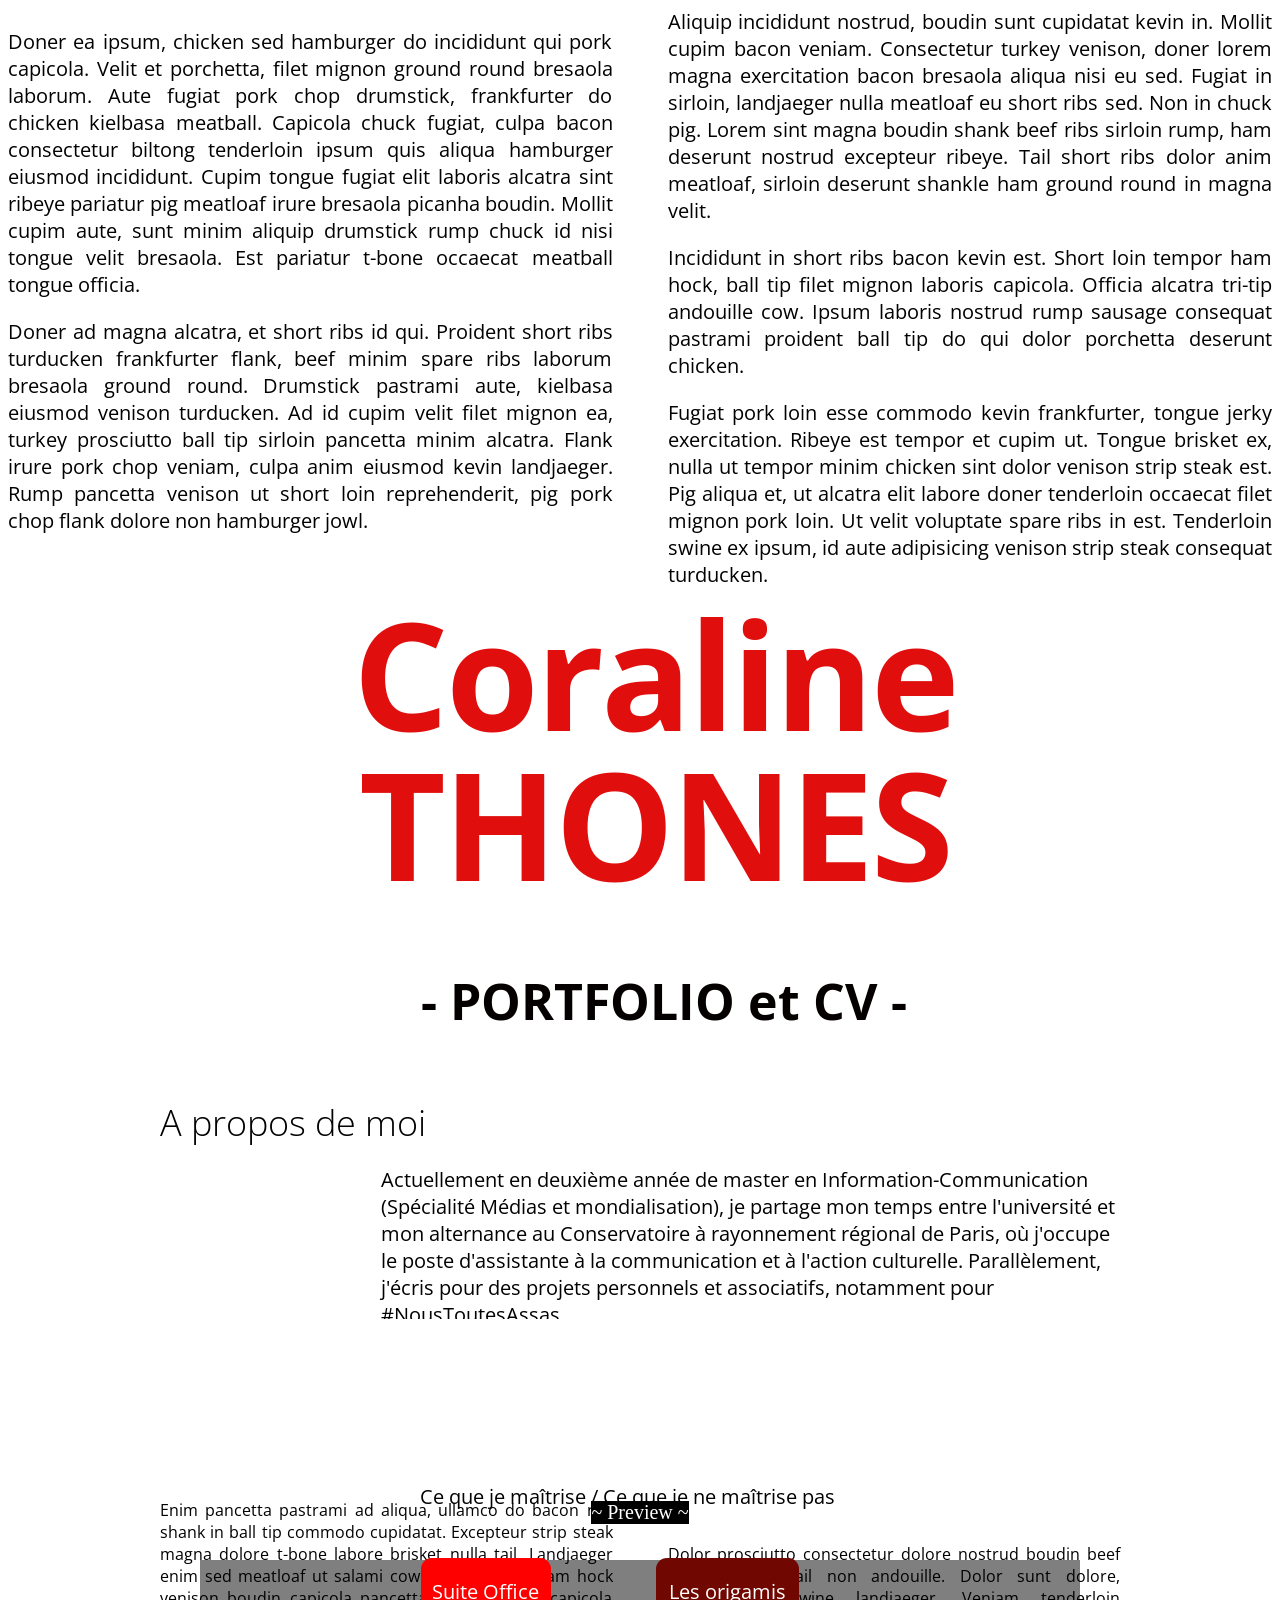
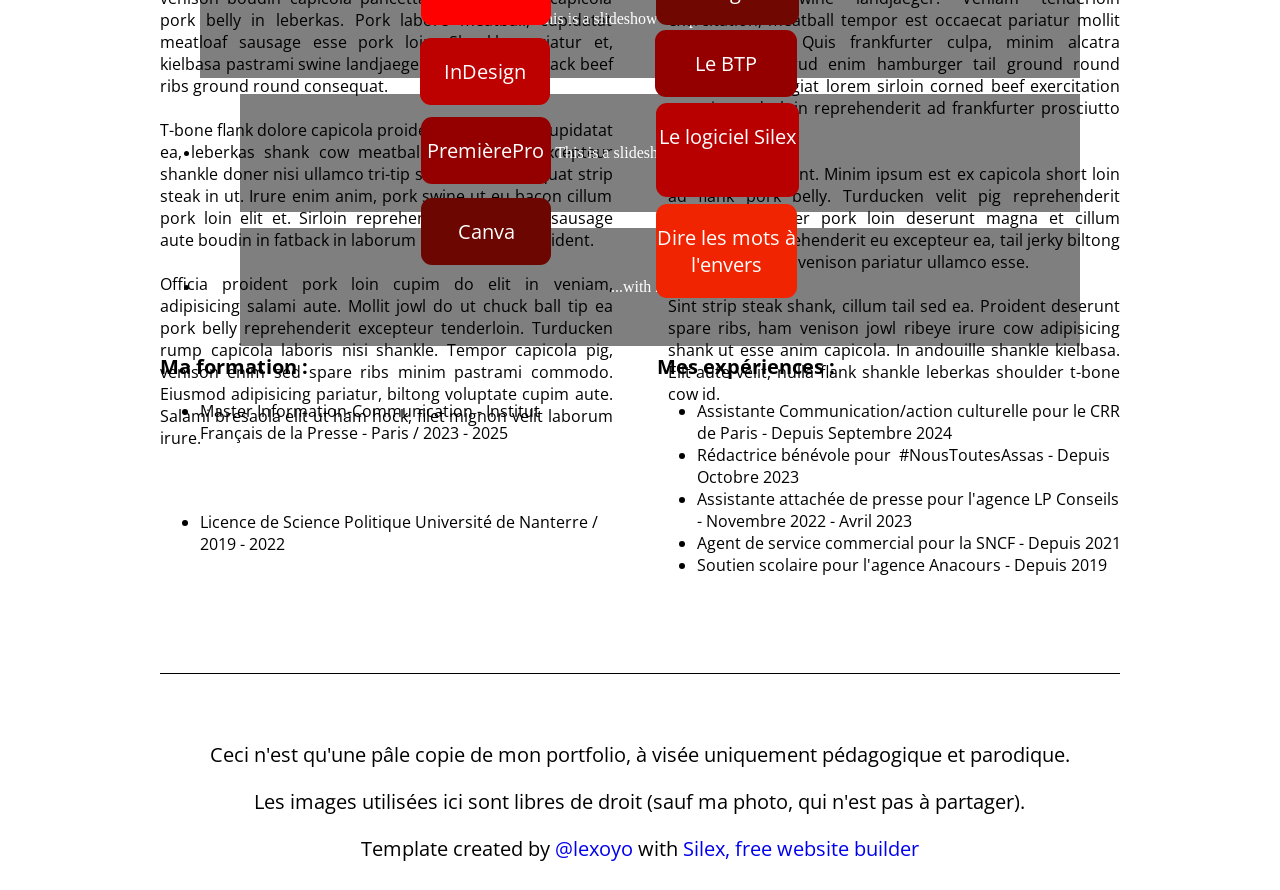
==== editable.html @ 0596bfd6 "Batch update" ====
<!DOCTYPE html><html lang=""><head><script type="text/javascript" class="silex-json-styles" data-silex-static="">
    window.silex = window.silex || {}
    window.silex.data = {"site":{"width":960},"pages":[{"id":"page-design","displayName":"Design","link":{"linkType":"LinkTypePage","href":"#!page-design"},"canDelete":true,"canProperties":true,"canMove":true,"canRename":true,"opened":false},{"id":"page-photo","displayName":"Photo","link":{"linkType":"LinkTypePage","href":"#!page-photo"},"canDelete":true,"canProperties":true,"canMove":true,"canRename":true,"opened":false},{"id":"page-code","displayName":"Code","link":{"linkType":"LinkTypePage","href":"#!page-code"},"canDelete":true,"canProperties":true,"canMove":true,"canRename":true,"opened":false}]}</script>
    <meta charset="UTF-8">
    <!-- generator meta tag -->
    <!-- leave this for stats and Silex version check -->
    <meta name="generator" content="Silex v2.2.14">
    <!-- End of generator meta tag -->
    <link data-silex-static="" href="https://editor.silex.me/static/2.12/normalize.css" rel="stylesheet">
    <link data-silex-static="" href="https://editor.silex.me/static/2.12/front-end.css" rel="stylesheet">
    <script data-silex-static="" type="text/javascript" src="https://editor.silex.me/static/2.12/jquery.js"></script>
    <script data-silex-static="" type="text/javascript" src="https://editor.silex.me/static/2.12/jquery-ui.js" data-silex-remove-publish=""></script>
    <script data-silex-static="" type="text/javascript" src="https://editor.silex.me/static/2.12/pageable.js" data-silex-remove-publish=""></script>
    <script data-silex-static="" type="text/javascript" src="https://editor.silex.me/static/2.12/front-end.js"></script>

    <style class="silex-style">body, html {scroll-behavior: smooth;}.hero {min-height: 90vh;}.heading1 {text-shadow: 2px -2px 5px rgba(0, 0, 0, 0.75);}.button.page-link-active {background-color: #FC6F5C;}</style>
    <script type="text/javascript" class="silex-script"></script>
    <style class="silex-inline-styles">.body-initial {background-color: rgb(255, 255, 255); position: static;}.silex-id-1489143327627-3 {background-color: transparent; position: static; margin-top: -1px;}.silex-id-1489143327626-2 {background-color: transparent; min-height: 733px; position: relative; margin-left: auto; margin-right: auto;}.silex-id-1440798996856-3 {width: 489px; top: 474.6458930969238px; left: 0.0000019073486328125px; min-height: 121px; position: absolute;}.silex-id-1489143528708-7 {position: static; margin-top: -1px;}.silex-id-1489143528708-6 {background-color: rgba(255,255,255,1); min-height: 1163px; position: relative; margin-left: auto; margin-right: auto;}.silex-id-1440800306868-7 {width: 130px; top: 238.66670989990234px; left: 260.64581298828125px; background-color: rgba(255,0,0,1); border-top-left-radius: 11px; border-top-right-radius: 11px; border-bottom-right-radius: 11px; border-bottom-left-radius: 11px; min-height: 67px; position: absolute;}.silex-id-1440800468283-8 {width: 130px; top: 319.0000305175781px; left: 260px; background-color: rgba(189,0,0,1); border-top-left-radius: 11px; border-top-right-radius: 11px; border-bottom-right-radius: 11px; border-bottom-left-radius: 11px; min-height: 67px; position: absolute;}.silex-id-1440800509589-9 {width: 130px; top: 398.0000305175781px; left: 260.78125px; background-color: rgba(148,0,0,1); border-top-left-radius: 11px; border-top-right-radius: 11px; border-bottom-right-radius: 11px; border-bottom-left-radius: 11px; min-height: 67px; position: absolute;}.silex-id-1440801309675-13 {width: 960px; top: 180px; left: 0px; min-height: 960px; position: absolute;}.silex-id-1492792986749-1 {height: 979px; width: 960px; background-color: transparent; top: 162px; left: 0px; position: absolute;}.silex-id-1440801730160-14 {width: 960px; top: 954.002197265625px; left: -0.33364105224609375px; border-top-width: 1px; border-right-width: 0px; border-bottom-width: 0px; border-left-width: 0px; border-top-style: solid; border-right-style: solid; border-bottom-style: solid; border-left-style: solid; min-height: 209px; position: absolute;}.silex-id-1736775601739-0 {width: 620px; min-height: 501px; position: absolute; top: -113.6572265625px; left: 185.33333587646484px;}.silex-id-1736776205922-1 {width: 578px; min-height: 168px; position: absolute; top: 330px; left: 221px;}.silex-id-1736777128011-2 {width: 738px; min-height: 169px; position: absolute; top: 559px; left: 221px;}.silex-id-1736777178054-3 {width: 143px; top: 383.6667175292969px; left: 496px; background-color: rgba(184,0,0,1); border-top-left-radius: 11px; border-top-right-radius: 11px; border-bottom-right-radius: 11px; border-bottom-left-radius: 11px; min-height: 94px; position: absolute;}.silex-id-1736777212249-5 {width: 142px; top: 311.0000305175781px; left: 495px; background-color: rgba(148,0,0,1); border-top-left-radius: 11px; border-top-right-radius: 11px; border-bottom-right-radius: 11px; border-bottom-left-radius: 11px; min-height: 67px; position: absolute;}.silex-id-1736777222856-7 {width: 143px; top: 239.00003814697266px; left: 496px; background-color: rgba(112,7,0,1); border-top-left-radius: 11px; border-top-right-radius: 11px; border-bottom-right-radius: 11px; border-bottom-left-radius: 11px; min-height: 67px; position: absolute;}.silex-id-1736777285203-9 {width: 454px; min-height: 69px; position: absolute; top: 143.99998474121094px; left: 259.7823181152344px;}.silex-id-1736777738886-12 {width: 130px; top: 479.0000305175781px; left: 261px; background-color: rgba(107,7,0,1); border-top-left-radius: 11px; border-top-right-radius: 11px; border-bottom-right-radius: 11px; border-bottom-left-radius: 11px; min-height: 67px; position: absolute;}.silex-id-1736777738886-13 {width: 141px; top: 485.0000305175781px; left: 496px; background-color: rgba(240,36,0,1); border-top-left-radius: 11px; border-top-right-radius: 11px; border-bottom-right-radius: 11px; border-bottom-left-radius: 11px; min-height: 94px; position: absolute;}.silex-id-1736779875477-17 {width: 443px; min-height: 246px; position: absolute; top: 614.3333702087402px; left: -0.3332061767578125px;}.silex-id-1736779887582-18 {width: 467px; min-height: 284px; position: absolute; top: 614px; left: 497px;}@media only screen and (max-width: 480px) {.silex-id-1489143327627-3 {top: 1020px; left: 0px;}.silex-id-1489143327626-2 {min-height: 1014px;}.silex-id-1489143528708-7 {top: 6167px; left: 0px;}.silex-id-1489143528708-6 {min-height: 472px;}.silex-id-1440801309675-13 {top: 195px; left: 11px; width: 423px; min-height: 2525px;}}</style>





















    



    
    <title></title>





















































    <meta name="viewport" content="width=device-width, initial-scale=1, maximum-scale=2.2" data-silex-viewport="">












    
    
    
    
<link href="https://fonts.googleapis.com/css?family=Open+Sans:700,300" rel="stylesheet" class="silex-custom-font"><script src="https://editor.silex.me/static/2.12/unslider/unslider-min.js" data-silex-static="" data-dependency=""></script><script src="https://editor.silex.me/static/2.12/unslider/unslider-min.js" data-silex-static="" data-dependency=""></script><link rel="stylesheet" href="https://editor.silex.me/static/2.12/unslider/unslider.css" data-silex-static="" data-dependency=""><link rel="stylesheet" href="https://editor.silex.me/static/2.12/unslider/unslider.css" data-silex-static="" data-dependency=""><style class="silex-style-settings">.website-width {width: 960px;}@media (min-width: 481px) {.silex-editor {min-width: 1160px;}}</style><style class="silex-prodotype-style" data-style-id="all-style">h1 {font-family: 'Open Sans', sans-serif; font-weight: 700; font-size: 150px; color: #e10e0e; text-align: center; line-height: 1; letter-spacing: -3px;}h2 {font-weight: 300; font-size: 30px; color: #FFFFFF; text-align: center; text-transform: uppercase; line-height: 1;}h3 {font-weight: 300; font-size: 36px; text-align: justify; text-transform: none;}.text-element > .silex-element-content {font-family: 'Open Sans', sans-serif;}p {font-size: 20px;}a {text-decoration: none;}[data-silex-href] {text-decoration: none;}@media only screen and (max-width: 480px) {h1 {font-weight: 300; margin-left: 10px; margin-right: 10px;}h2 {margin-left: 10px; margin-right: 10px;}h3 {padding-left: 10px; padding-right: 10px;}.text-element > .silex-element-content {font-size: 150%;}p {font-size: 150%; padding-left: 10px; padding-right: 10px;}b {font-weight: 300;}}</style><style class="silex-prodotype-style" data-style-id="text-style-1">.text-style-1 h1 {font-size: 130px;}.text-style-1 h2 {font-family: 'Open Sans', sans-serif; font-weight: normal; font-size: 80px; color: #9b3131;}.text-style-1 b {color: #1ABC9C;}</style><style class="silex-prodotype-style" data-style-id="content-black">.content-black h2 {font-size: 200px;}.content-black h3 {font-size: 50px; color: #050000; text-align: center;}</style><style class="silex-prodotype-style" data-style-id="content-white">.content-white.text-element > .silex-element-content {color: #FFFFFF; text-align: center;}</style><style class="silex-prodotype-style" data-style-id="content-columns">.content-columns.text-element > .silex-element-content {text-align: justify; columns: 2; column-gap: 55px;}@media only screen and (max-width: 480px) {.content-columns.text-element > .silex-element-content {columns: 1;}}</style><style class="silex-prodotype-style" data-style-id="footer">.footer.text-element > .silex-element-content {text-align: center;}</style><style class="silex-prodotype-style" data-style-id="style-titre">.style-titre h1 {font-family: 'Open Sans', sans-serif; font-style: normal; font-weight: normal; font-size: 120px; color: #7f0b0b; text-align: center;}</style><style class="silex-prodotype-style" data-style-id="style-soustitre">.style-soustitre h2 {font-family: 'Open Sans', sans-serif; font-style: normal; font-weight: bolder; font-size: 90px; background-color: #f7f3f3;}</style><style class="silex-prodotype-style" data-style-id="style-corps">.style-corps h3 {text-align: justify;}</style></head>

<body data-silex-id="body-initial" class="body-initial enable-mobile all-style prevent-resizable prevent-selectable editable-style silex-runtime" data-silex-type="container-element" style="">
    
    
    




































    























































    
    












<footer data-silex-type="container-element" class="editable-style section-element silex-id-1489143627408-9" data-silex-id="silex-id-1489143627408-9"><div data-silex-type="container-element" class="editable-style container-element silex-id-1489143627407-8 website-width" data-silex-id="silex-id-1489143627407-8" title=""></div></footer><div data-silex-id="silex-id-1440800819834-10" class="editable-style silex-id-1440800819834-10 text-element col content-columns page-design paged-element" data-silex-type="text-element" style="">
                <div class="silex-element-content normal"><p>Doner ea ipsum, chicken sed hamburger do incididunt qui pork capicola. Velit et porchetta, filet mignon ground round bresaola laborum. Aute fugiat pork chop drumstick, frankfurter do chicken kielbasa meatball. Capicola chuck fugiat, culpa
                    bacon consectetur biltong tenderloin ipsum quis aliqua hamburger eiusmod incididunt. Cupim tongue fugiat elit laboris alcatra sint ribeye pariatur pig meatloaf irure bresaola picanha boudin. Mollit cupim aute, sunt minim aliquip drumstick
                    rump chuck id nisi tongue velit bresaola. Est pariatur t-bone occaecat meatball tongue officia. <br></p><p>Doner ad magna alcatra, et short ribs id qui. Proident short ribs turducken frankfurter flank, beef minim spare ribs laborum bresaola ground round. Drumstick pastrami aute, kielbasa eiusmod venison turducken. Ad id cupim velit
                    filet mignon ea, turkey prosciutto ball tip sirloin pancetta minim alcatra. Flank irure pork chop veniam, culpa anim eiusmod kevin landjaeger. Rump pancetta venison ut short loin reprehenderit, pig pork chop flank dolore non hamburger
                    jowl. <br></p><p>Aliquip incididunt nostrud, boudin sunt cupidatat kevin in. Mollit cupim bacon veniam. Consectetur turkey venison, doner lorem magna exercitation bacon bresaola aliqua nisi eu sed. Fugiat in sirloin, landjaeger nulla meatloaf eu
                    short ribs sed. Non in chuck pig. Lorem sint magna boudin shank beef ribs sirloin rump, ham deserunt nostrud excepteur ribeye. Tail short ribs dolor anim meatloaf, sirloin deserunt shankle ham ground round in magna velit. <br></p><p>Incididunt in short ribs bacon kevin est. Short loin tempor ham hock, ball tip filet mignon laboris capicola. Officia alcatra tri-tip andouille cow. Ipsum laboris nostrud rump sausage consequat pastrami proident ball tip do qui
                    dolor porchetta deserunt chicken. <br></p><p>Fugiat pork loin esse commodo kevin frankfurter, tongue jerky exercitation. Ribeye est tempor et cupim ut. Tongue brisket ex, nulla ut tempor minim chicken sint dolor venison strip steak est. Pig aliqua et, ut alcatra elit labore
                    doner tenderloin occaecat filet mignon pork loin. Ut velit voluptate spare ribs in est. Tenderloin swine ex ipsum, id aute adipisicing venison strip steak consequat turducken.</p></div>
            </div><section data-silex-type="container-element" class="container-element editable-style silex-id-1489143327627-3 section-element prevent-resizable" data-silex-id="silex-id-1489143327627-3" style="">
        
    <div data-silex-type="container-element" class="editable-style silex-element-content silex-id-1489143327626-2 container-element website-width" data-silex-id="silex-id-1489143327626-2" id="after-hero" style="">

            
            
            
        <div data-silex-type="text-element" class="editable-style text-element silex-id-1440798996856-3 style-titre" data-silex-id="silex-id-1440798996856-3" title="" style=""><div class="silex-element-content normal">
                    <h3>A propos de moi</h3>
                </div></div><div data-silex-type="text-element" class="editable-style text-element silex-id-1736777128011-2 page-design paged-element style-corps" data-silex-id="silex-id-1736777128011-2" style=""><div class="silex-element-content normal"><p>Actuellement en deuxième année de master en Information-Communication (Spécialité Médias et mondialisation), je partage mon temps entre l'université et mon alternance au Conservatoire à rayonnement régional de Paris, où j'occupe le poste d'assistante à la communication et à l'action culturelle. Parallèlement, j'écris pour des projets personnels et associatifs, notamment pour #NousToutesAssas.<br></p><p><br></p><p>Forte de mes expériences, à la fois professionnelles et personnelles, j'ai désormais à cœur de trouver un poste en tant que conception-rédaction ou copy-writer au sein d'une agence dynamique et énergique.</p></div></div><div data-silex-type="text-element" class="editable-style text-element silex-id-1736775601739-0 page-design paged-element content-black" data-silex-id="silex-id-1736775601739-0" style=""><div class="silex-element-content normal"><p>


                    </p><h1>Coraline <b>THONES</b><br></h1>
                    
                        
                    
                

</div></div><div data-silex-type="text-element" class="editable-style text-element silex-id-1736776205922-1 page-design paged-element content-black" data-silex-id="silex-id-1736776205922-1" style=""><div class="silex-element-content normal"><h3><b>- PORTFOLIO et CV -&nbsp;</b></h3></div></div></div></section><div data-silex-type="container-element" class="container-element editable-style silex-id-1489143528708-7 section-element prevent-resizable" data-silex-id="silex-id-1489143528708-7">
        
    <div data-silex-type="container-element" class="editable-style silex-element-content silex-id-1489143528708-6 container-element website-width" data-silex-id="silex-id-1489143528708-6" id="menu">
            
            
            
            

            
            
        <div data-silex-id="silex-id-1440801309675-13" class="editable-style text-element col silex-id-1440801309675-13 content-columns page-code paged-element" data-silex-type="text-element">
                <div class="silex-element-content normal">Enim pancetta pastrami ad aliqua, ullamco do bacon nisi shank in ball tip commodo cupidatat. Excepteur strip steak magna dolore t-bone labore brisket nulla tail. Landjaeger enim sed meatloaf ut salami cow shank magna ham hock venison boudin
                    capicola pancetta ad. Porchetta capicola pork belly in leberkas. Pork labore meatball, cupidatat meatloaf sausage esse pork loin. Shankle pariatur et, kielbasa pastrami swine landjaeger esse cupim fatback beef ribs ground round consequat.
                    <br>
                    <br>T-bone flank dolore capicola proident aute. Aliqua cupidatat ea, leberkas shank cow meatball. Ipsum sunt excepteur shankle doner nisi ullamco tri-tip short loin consequat strip steak in ut. Irure enim anim, pork swine ut eu bacon
                    cillum pork loin elit et. Sirloin reprehenderit ad swine sausage aute boudin in fatback in laborum pig short loin proident.
                    <br>
                    <br>Officia proident pork loin cupim do elit in veniam, adipisicing salami aute. Mollit jowl do ut chuck ball tip ea pork belly reprehenderit excepteur tenderloin. Turducken rump capicola laboris nisi shankle. Tempor capicola pig,
                    venison enim sed spare ribs minim pastrami commodo. Eiusmod adipisicing pariatur, biltong voluptate cupim aute. Salami bresaola elit ut ham hock, filet mignon velit laborum irure.
                    <br>
                    <br>
                    <br>
                    <br>Dolor prosciutto consectetur dolore nostrud boudin beef reprehenderit tail non andouille. Dolor sunt dolore, kielbasa ad swine landjaeger. Veniam tenderloin exercitation, meatball tempor est occaecat pariatur mollit rump nostrud.
                    Quis frankfurter culpa, minim alcatra prosciutto nostrud enim hamburger tail ground round lorem. Cillum fugiat lorem sirloin corned beef exercitation ex quis tenderloin reprehenderit ad frankfurter prosciutto swine cow.
                    <br>
                    <br>Ea ham in proident. Minim ipsum est ex capicola short loin ad flank pork belly. Turducken velit pig reprehenderit aliquip landjaeger pork loin deserunt magna et cillum adipisicing. Reprehenderit eu excepteur ea, tail jerky biltong
                    turkey ham hock venison pariatur ullamco esse.
                    <br>
                    <br>Sint strip steak shank, cillum tail sed ea. Proident deserunt spare ribs, ham venison jowl ribeye irure cow adipisicing shank ut esse anim capicola. In andouille shankle kielbasa. Elit aute velit, nulla flank shankle leberkas shoulder
                    t-bone cow id.
                    <br>
                    <br>
                    <br>
                </div>
            </div><div data-silex-type="html-element" class="editable-style silex-id-1492792986749-1 html-element silex-component silex-component-slideshow silex-use-height-not-minheight page-photo paged-element" data-silex-id="silex-id-1492792986749-1">
                <div class="silex-element-content"><div id="parent_1736779014907_432">
<!-- preview -->
<div class="prodotype-preview">
  
  <div class="preview-text prodotype-force-size"><p>~ Preview ~</p></div>
  <figure class="slide-0">
    <div class="slide-image prodotype-force-size">
      
        <figcaption>This is a slideshow component...</figcaption>
      
    </div>
  </figure>
  
</div>
<div id="id_1736779014907_432">
  <!-- runtime -->
  <!-- the whole slideshow -->
  <ul class="prodotype-runtime">
  
    <li><figure class="slide-0">
      
      <div class="slide-image">
        
          <figcaption>This is a slideshow component...</figcaption>
        
      </div>
      
    </figure></li>
  
    <li><figure class="slide-1">
      
      <div class="slide-image">
        
          <figcaption>...with 2 slides!</figcaption>
        
      </div>
      
    </figure></li>
  
  </ul>
</div>
</div>
<style>#parent_1736779014907_432 .prodotype-preview {list-style-type: none; margin: 0; padding: 0;}#parent_1736779014907_432 .prodotype-preview .preview-text {display: flex; align-items: center; justify-content: center;}#parent_1736779014907_432 .prodotype-preview .preview-text p {z-index: 1; background-color: black; color: white;}#parent_1736779014907_432 .slide-0 .slide-image {background-image: url(http://localhost:6805/ce/fs/get/Documents/silex/silex-meta/packages/silex-templates/perso2/assets/top-pic.jpg);}#parent_1736779014907_432 .slide-1 .slide-image {background-image: url(http://localhost:6805/ce/fs/get/Documents/silex/silex-meta/packages/silex-templates/perso2/assets/pic2.jpg);}#parent_1736779014907_432 .unslider {position: relative;}#parent_1736779014907_432 .slide-image {width: 100%; display: flex; justify-content: center; background-repeat: no-repeat; background-size: cover; background-position: 50%; align-items: flex-end;}#parent_1736779014907_432 figcaption {padding: 50px; color: white; background-color: rgba(0,0,0,0.5); width: 100%; text-align: center;}#parent_1736779014907_432 .unslider-nav {position: absolute; bottom: 10px; left: 0; right: 0; top: auto; margin: 0;}#parent_1736779014907_432 .unslider-nav ol {text-align: center;}#parent_1736779014907_432 .unslider-nav ol li.unslider-active {background: #fff; cursor: default; opacity: 1;}#parent_1736779014907_432 .unslider-nav ol li {display: inline-block; float: none; width: 6px; height: 6px; margin: 0 4px; padding: 3px; background: transparent; border-radius: 10px; overflow: hidden; text-indent: -999em; border: 2px solid #fff; cursor: pointer; opacity: .4;}#parent_1736779014907_432 .unslider-arrow {display: block; width: 32px; height: 32px; top: 50%; right: 16px; left: auto; margin-top: -16px; overflow: hidden; background: rgba(0,0,0,.2) no-repeat 50% 50%; background-image: url([data-uri]); background-size: 7px 11px; border-radius: 32px; text-indent: -999em; opacity: .6; transition: opacity .2s;}#parent_1736779014907_432 .unslider-arrow.prev {left: 16px; right: auto; -ms-transform: rotate(-180deg); transform: rotate(-180deg);}</style>
<script type="text/javascript">
  (function() {
    // do not start in the editor (it would mess with the markup)
    if(!$('body').hasClass('silex-runtime')) return;

    var $slider = $('#id_1736779014907_432')
    var slider = $slider.unslider({
      'autoplay': false,
      'speed': 750,
      'delay': 3000,
      'index': 0,
      'nav': true,
      'animation': 'horizontal',
      'arrows': true
    });
    //  Listen to slide changes
    
    // apply element height to the images
    var silexElement = $slider.closest('.editable-style');
    var elementMinHeight = silexElement.css('height');
    var elementWidth = silexElement.css('width');
    $('#id_1736779014907_432 li .slide-image').css({
      'height': elementMinHeight
    });
    

    setTimeout(function(){
      // use onswipe.js
      // Fix #1127
      if(window.onSwipe) {
        window.onSwipe('left', function(){ $slider.data('unslider').next()})
        window.onSwipe('right', function(){ $slider.data('unslider').prev()})
      } else {
        console.warn('onswipe.js script is not found, swipe gestures might no work')
      }
    }, 0)
  })();
</script>
</div>
            </div><a data-silex-id="silex-id-1440800306868-7" class="editable-style silex-id-1440800306868-7 text-element button content-white" data-silex-type="text-element" style="" href="#!page-design#menu">
                <div class="silex-element-content normal"><p>Suite Office</p></div>
            </a><a data-silex-id="silex-id-1440800468283-8" class="editable-style text-element button silex-id-1440800468283-8 content-white" data-silex-type="text-element" style="" href="#!page-photo#menu">
                <div class="silex-element-content normal"><p>InDesign</p></div>
            </a><a data-silex-id="silex-id-1440800509589-9" class="editable-style text-element button silex-id-1440800509589-9 content-white" data-silex-type="text-element" style="" href="#!page-code#menu">
                <div class="silex-element-content normal"><p>PremièrePro</p></div>
            </a><a data-silex-type="text-element" class="editable-style text-element silex-id-1736777178054-3 page-design paged-element button content-white" data-silex-id="silex-id-1736777178054-3" style="" href="#!page-code#menu"><div class="silex-element-content normal"><p>Le logiciel Silex</p></div></a><a data-silex-type="text-element" class="editable-style text-element silex-id-1736777212249-5 page-design paged-element button content-white" data-silex-id="silex-id-1736777212249-5" href="#!page-code#menu" style=""><div class="silex-element-content normal"><p>Le BTP</p></div></a><a data-silex-type="text-element" class="editable-style text-element silex-id-1736777222856-7 page-design paged-element button content-white" data-silex-id="silex-id-1736777222856-7" href="#!page-code#menu" style=""><div class="silex-element-content normal"><p>Les origamis </p></div></a><div data-silex-id="silex-id-1440801730160-14" class="editable-style silex-id-1440801730160-14 text-element footer" data-silex-type="text-element" style="">
                <div class="silex-element-content normal"><p><br></p><p>Ceci n'est qu'une pâle copie de mon portfolio, à visée uniquement pédagogique et parodique.</p><p>Les images utilisées ici sont libres de droit (sauf ma photo, qui n'est pas à partager).</p><p>Template created by <a href="//lexoyo.me/">@lexoyo</a> with <a href="//www.silex.me/">Silex, free website builder</a></p>
                    
                </div>
            </div><a data-silex-type="text-element" class="editable-style text-element silex-id-1736777738886-12 page-design paged-element button content-white" data-silex-id="silex-id-1736777738886-12" href="#!page-code#menu" style=""><div class="silex-element-content normal"><p>Canva</p></div></a><a data-silex-type="text-element" class="editable-style text-element silex-id-1736777738886-13 page-design paged-element button content-white" data-silex-id="silex-id-1736777738886-13" href="#!page-code#menu" style=""><div class="silex-element-content normal"><p>Dire les mots&nbsp;à l'envers</p></div></a><div data-silex-type="text-element" class="editable-style text-element silex-id-1736777285203-9 page-design paged-element" data-silex-id="silex-id-1736777285203-9" style=""><div class="silex-element-content normal"><p>Ce que je maîtrise / Ce que je ne maîtrise pas</p></div></div><div data-silex-type="text-element" class="editable-style text-element silex-id-1736779887582-18 page-design paged-element" data-silex-id="silex-id-1736779887582-18" style=""><div class="silex-element-content normal"><p><b>Mes expériences :&nbsp;</b></p><p></p><ul><li>Assistante Communication/action culturelle pour le CRR de Paris - Depuis Septembre 2024</li><li>

 Rédactrice bénévole pour&nbsp; #NousToutesAssas - Depuis Octobre 
2023&nbsp;</li><li>Assistante attachée de presse pour l'agence LP Conseils - Novembre 2022 - Avril 2023</li><li>Agent de service commercial pour la SNCF - Depuis 2021</li><li>Soutien scolaire pour l'agence Anacours - Depuis 2019

</li></ul><p></p></div></div><div data-silex-type="text-element" class="editable-style text-element silex-id-1736779875477-17 page-design paged-element" data-silex-id="silex-id-1736779875477-17" style=""><div class="silex-element-content normal"><p><b>Ma formation :&nbsp;</b></p><p></p><p></p><ul><li>

Master Information-Communication - Institut Français de la Presse - Paris / 2023 - 2025</li></ul><p><br></p><p></p><ul><li>





 Licence de Science Politique
 Université de Nanterre / 2019 - 2022

</li></ul><p></p><p></p></div></div></div></div></body></html>
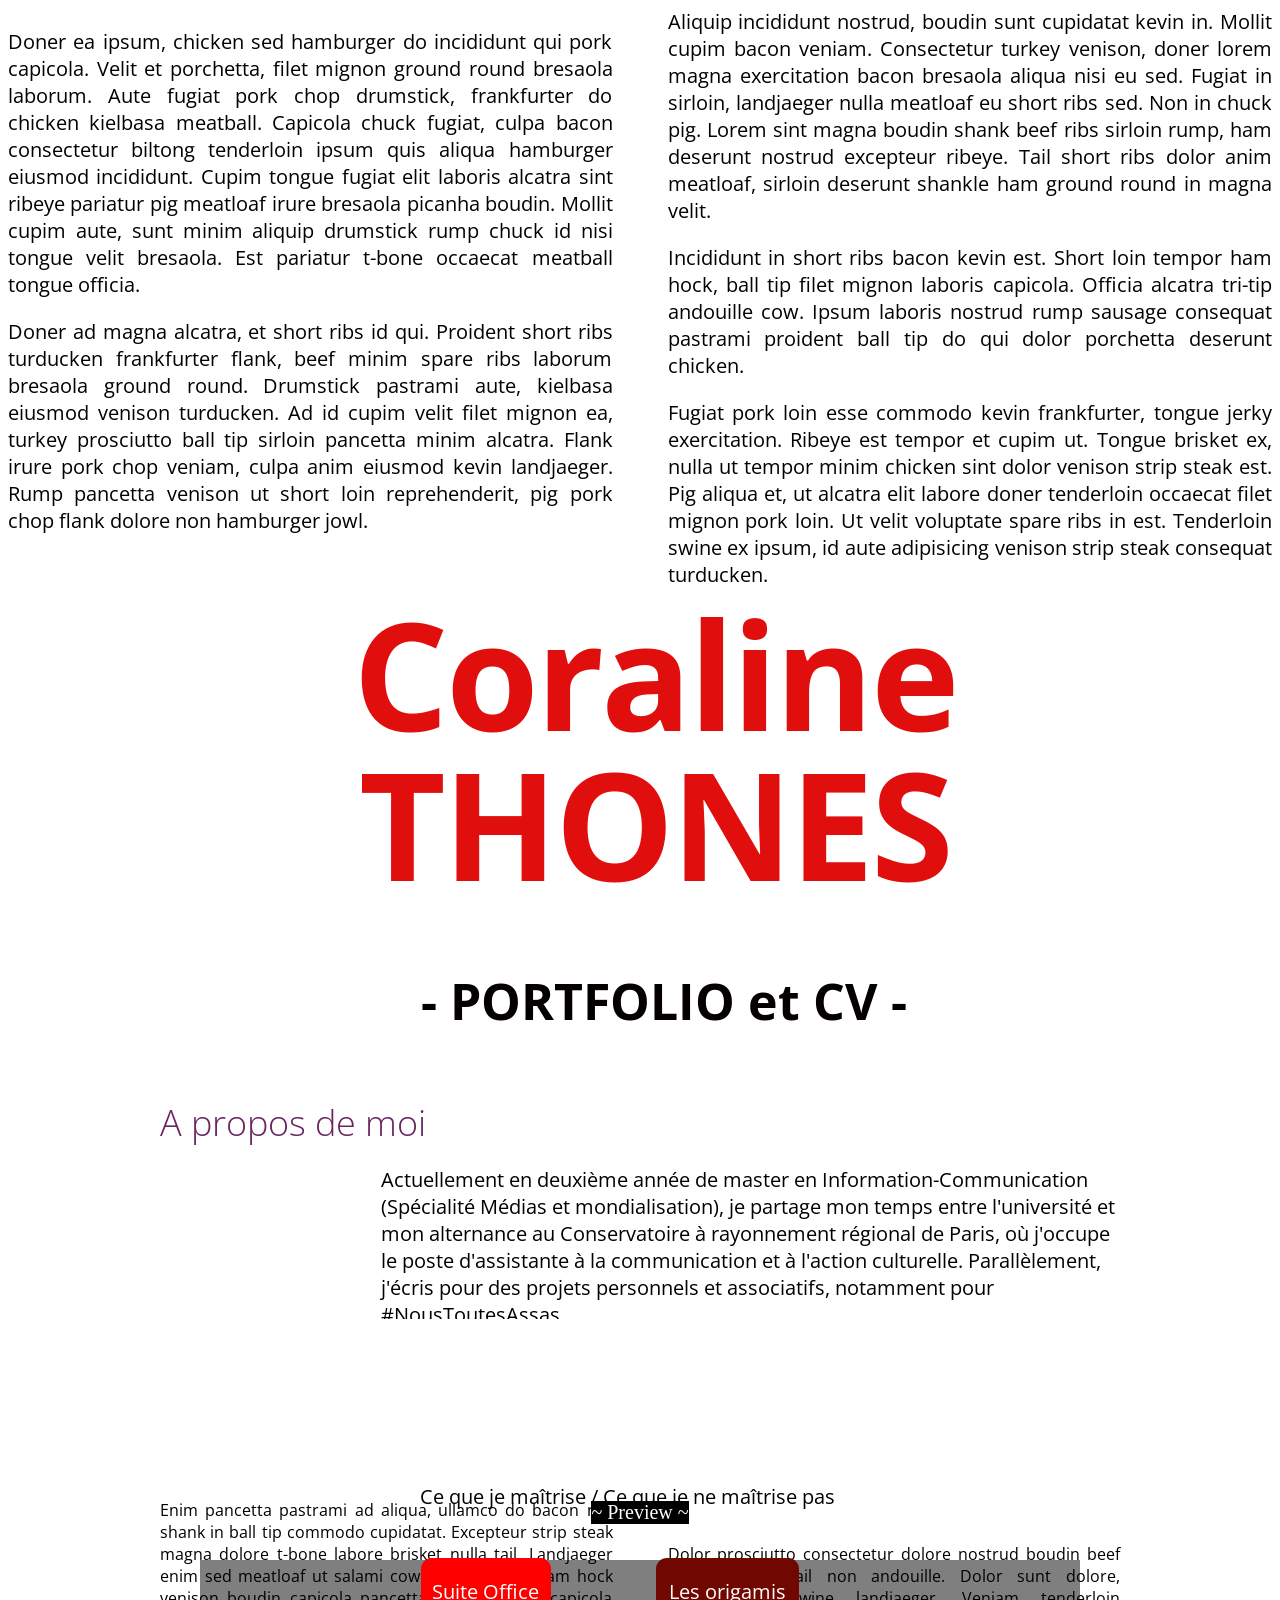
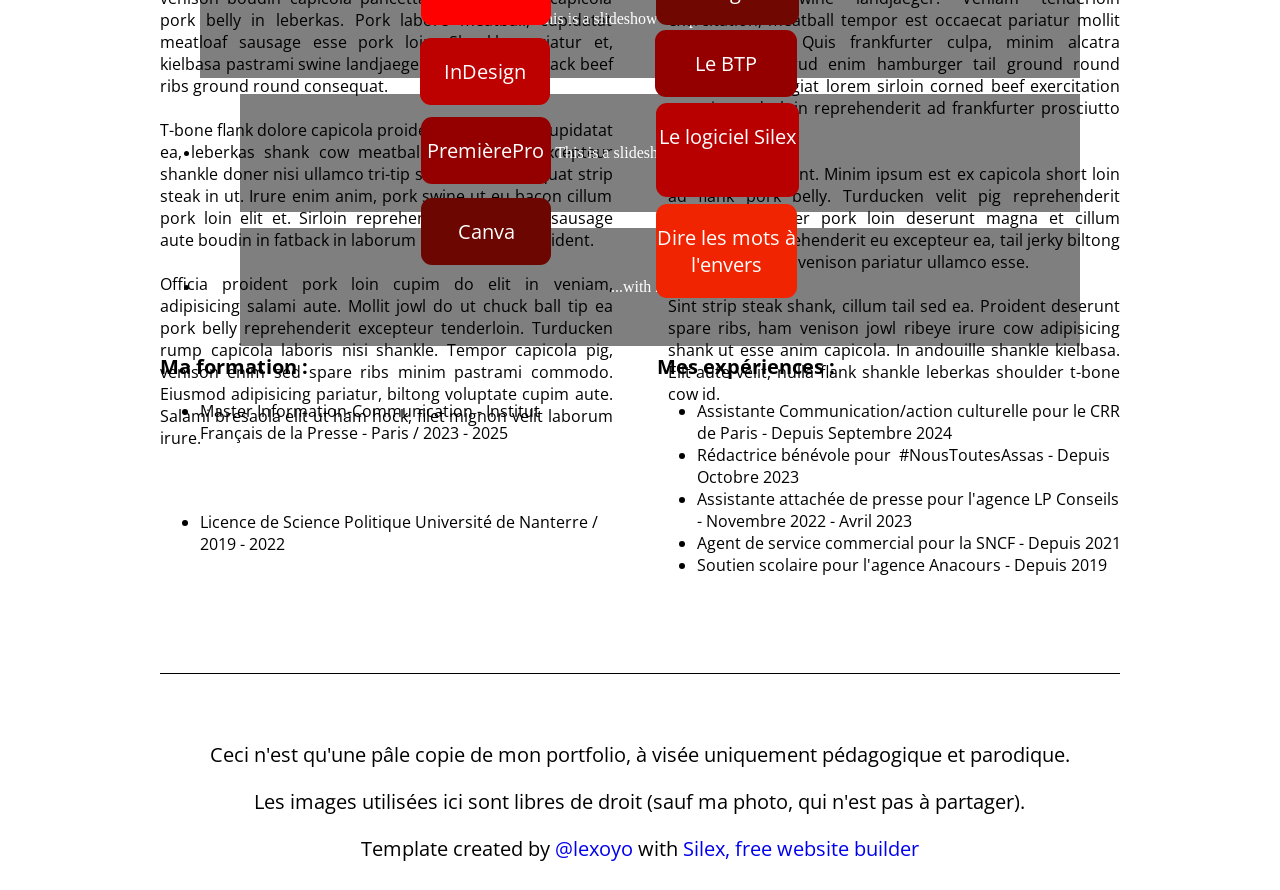
==== commit bab7291f: "Batch update" ====
--- a/editable.html
+++ b/editable.html
@@ -15,7 +15,7 @@
 
     <style class="silex-style">body, html {scroll-behavior: smooth;}.hero {min-height: 90vh;}.heading1 {text-shadow: 2px -2px 5px rgba(0, 0, 0, 0.75);}.button.page-link-active {background-color: #FC6F5C;}</style>
     <script type="text/javascript" class="silex-script"></script>
-    <style class="silex-inline-styles">.body-initial {background-color: rgb(255, 255, 255); position: static;}.silex-id-1489143327627-3 {background-color: transparent; position: static; margin-top: -1px;}.silex-id-1489143327626-2 {background-color: transparent; min-height: 733px; position: relative; margin-left: auto; margin-right: auto;}.silex-id-1440798996856-3 {width: 489px; top: 474.6458930969238px; left: 0.0000019073486328125px; min-height: 121px; position: absolute;}.silex-id-1489143528708-7 {position: static; margin-top: -1px;}.silex-id-1489143528708-6 {background-color: rgba(255,255,255,1); min-height: 1163px; position: relative; margin-left: auto; margin-right: auto;}.silex-id-1440800306868-7 {width: 130px; top: 238.66670989990234px; left: 260.64581298828125px; background-color: rgba(255,0,0,1); border-top-left-radius: 11px; border-top-right-radius: 11px; border-bottom-right-radius: 11px; border-bottom-left-radius: 11px; min-height: 67px; position: absolute;}.silex-id-1440800468283-8 {width: 130px; top: 319.0000305175781px; left: 260px; background-color: rgba(189,0,0,1); border-top-left-radius: 11px; border-top-right-radius: 11px; border-bottom-right-radius: 11px; border-bottom-left-radius: 11px; min-height: 67px; position: absolute;}.silex-id-1440800509589-9 {width: 130px; top: 398.0000305175781px; left: 260.78125px; background-color: rgba(148,0,0,1); border-top-left-radius: 11px; border-top-right-radius: 11px; border-bottom-right-radius: 11px; border-bottom-left-radius: 11px; min-height: 67px; position: absolute;}.silex-id-1440801309675-13 {width: 960px; top: 180px; left: 0px; min-height: 960px; position: absolute;}.silex-id-1492792986749-1 {height: 979px; width: 960px; background-color: transparent; top: 162px; left: 0px; position: absolute;}.silex-id-1440801730160-14 {width: 960px; top: 954.002197265625px; left: -0.33364105224609375px; border-top-width: 1px; border-right-width: 0px; border-bottom-width: 0px; border-left-width: 0px; border-top-style: solid; border-right-style: solid; border-bottom-style: solid; border-left-style: solid; min-height: 209px; position: absolute;}.silex-id-1736775601739-0 {width: 620px; min-height: 501px; position: absolute; top: -113.6572265625px; left: 185.33333587646484px;}.silex-id-1736776205922-1 {width: 578px; min-height: 168px; position: absolute; top: 330px; left: 221px;}.silex-id-1736777128011-2 {width: 738px; min-height: 169px; position: absolute; top: 559px; left: 221px;}.silex-id-1736777178054-3 {width: 143px; top: 383.6667175292969px; left: 496px; background-color: rgba(184,0,0,1); border-top-left-radius: 11px; border-top-right-radius: 11px; border-bottom-right-radius: 11px; border-bottom-left-radius: 11px; min-height: 94px; position: absolute;}.silex-id-1736777212249-5 {width: 142px; top: 311.0000305175781px; left: 495px; background-color: rgba(148,0,0,1); border-top-left-radius: 11px; border-top-right-radius: 11px; border-bottom-right-radius: 11px; border-bottom-left-radius: 11px; min-height: 67px; position: absolute;}.silex-id-1736777222856-7 {width: 143px; top: 239.00003814697266px; left: 496px; background-color: rgba(112,7,0,1); border-top-left-radius: 11px; border-top-right-radius: 11px; border-bottom-right-radius: 11px; border-bottom-left-radius: 11px; min-height: 67px; position: absolute;}.silex-id-1736777285203-9 {width: 454px; min-height: 69px; position: absolute; top: 143.99998474121094px; left: 259.7823181152344px;}.silex-id-1736777738886-12 {width: 130px; top: 479.0000305175781px; left: 261px; background-color: rgba(107,7,0,1); border-top-left-radius: 11px; border-top-right-radius: 11px; border-bottom-right-radius: 11px; border-bottom-left-radius: 11px; min-height: 67px; position: absolute;}.silex-id-1736777738886-13 {width: 141px; top: 485.0000305175781px; left: 496px; background-color: rgba(240,36,0,1); border-top-left-radius: 11px; border-top-right-radius: 11px; border-bottom-right-radius: 11px; border-bottom-left-radius: 11px; min-height: 94px; position: absolute;}.silex-id-1736779875477-17 {width: 443px; min-height: 246px; position: absolute; top: 614.3333702087402px; left: -0.3332061767578125px;}.silex-id-1736779887582-18 {width: 467px; min-height: 284px; position: absolute; top: 614px; left: 497px;}@media only screen and (max-width: 480px) {.silex-id-1489143327627-3 {top: 1020px; left: 0px;}.silex-id-1489143327626-2 {min-height: 1014px;}.silex-id-1489143528708-7 {top: 6167px; left: 0px;}.silex-id-1489143528708-6 {min-height: 472px;}.silex-id-1440801309675-13 {top: 195px; left: 11px; width: 423px; min-height: 2525px;}}</style>
+    <style class="silex-inline-styles">.body-initial {background-color: rgb(255, 255, 255); position: static;}.silex-id-1489143327627-3 {background-color: transparent; position: static; margin-top: -1px;}.silex-id-1489143327626-2 {background-color: transparent; min-height: 733px; position: relative; margin-left: auto; margin-right: auto;}.silex-id-1440798996856-3 {width: 489px; top: 474.6458930969238px; left: 0.0000019073486328125px; min-height: 121px; position: absolute;}.silex-id-1489143528708-7 {position: static; margin-top: -1px;}.silex-id-1489143528708-6 {background-color: rgba(255,255,255,1); min-height: 1163px; position: relative; margin-left: auto; margin-right: auto;}.silex-id-1440800306868-7 {width: 130px; top: 238.66670989990234px; left: 260.64581298828125px; background-color: rgba(255,0,0,1); border-top-left-radius: 11px; border-top-right-radius: 11px; border-bottom-right-radius: 11px; border-bottom-left-radius: 11px; min-height: 67px; position: absolute;}.silex-id-1440800468283-8 {width: 130px; top: 319.0000305175781px; left: 260px; background-color: rgba(189,0,0,1); border-top-left-radius: 11px; border-top-right-radius: 11px; border-bottom-right-radius: 11px; border-bottom-left-radius: 11px; min-height: 67px; position: absolute;}.silex-id-1440800509589-9 {width: 130px; top: 398.0000305175781px; left: 260.78125px; background-color: rgba(148,0,0,1); border-top-left-radius: 11px; border-top-right-radius: 11px; border-bottom-right-radius: 11px; border-bottom-left-radius: 11px; min-height: 67px; position: absolute;}.silex-id-1440801309675-13 {width: 960px; top: 180px; left: 0px; min-height: 960px; position: absolute;}.silex-id-1492792986749-1 {height: 979px; width: 960px; background-color: transparent; top: 162px; left: 0px; position: absolute;}.silex-id-1440801730160-14 {width: 960px; top: 954.002197265625px; left: -0.33364105224609375px; border-top-width: 1px; border-right-width: 0px; border-bottom-width: 0px; border-left-width: 0px; border-top-style: solid; border-right-style: solid; border-bottom-style: solid; border-left-style: solid; min-height: 209px; position: absolute;}.silex-id-1736775601739-0 {width: 620px; min-height: 501px; position: absolute; top: -113.6572265625px; left: 185.33333587646484px;}.silex-id-1736776205922-1 {width: 578px; min-height: 168px; position: absolute; top: 330px; left: 221px;}.silex-id-1736777128011-2 {width: 738px; min-height: 169px; position: absolute; top: 559px; left: 221px;}.silex-id-1736777178054-3 {width: 143px; top: 383.6667175292969px; left: 496px; background-color: rgba(184,0,0,1); border-top-left-radius: 11px; border-top-right-radius: 11px; border-bottom-right-radius: 11px; border-bottom-left-radius: 11px; min-height: 94px; position: absolute;}.silex-id-1736777212249-5 {width: 142px; top: 311.0000305175781px; left: 495px; background-color: rgba(148,0,0,1); border-top-left-radius: 11px; border-top-right-radius: 11px; border-bottom-right-radius: 11px; border-bottom-left-radius: 11px; min-height: 67px; position: absolute;}.silex-id-1736777222856-7 {width: 143px; top: 239.00003814697266px; left: 496px; background-color: rgba(112,7,0,1); border-top-left-radius: 11px; border-top-right-radius: 11px; border-bottom-right-radius: 11px; border-bottom-left-radius: 11px; min-height: 67px; position: absolute;}.silex-id-1736777285203-9 {width: 454px; min-height: 69px; position: absolute; top: 143.98958206176758px; left: 259.78125px;}.silex-id-1736777738886-12 {width: 130px; top: 479.0000305175781px; left: 261px; background-color: rgba(107,7,0,1); border-top-left-radius: 11px; border-top-right-radius: 11px; border-bottom-right-radius: 11px; border-bottom-left-radius: 11px; min-height: 67px; position: absolute;}.silex-id-1736777738886-13 {width: 141px; top: 485.0000305175781px; left: 496px; background-color: rgba(240,36,0,1); border-top-left-radius: 11px; border-top-right-radius: 11px; border-bottom-right-radius: 11px; border-bottom-left-radius: 11px; min-height: 94px; position: absolute;}.silex-id-1736779875477-17 {width: 443px; min-height: 246px; position: absolute; top: 614.3333702087402px; left: -0.3332061767578125px;}.silex-id-1736779887582-18 {width: 467px; min-height: 284px; position: absolute; top: 614px; left: 497px;}@media only screen and (max-width: 480px) {.silex-id-1489143327627-3 {top: 1020px; left: 0px;}.silex-id-1489143327626-2 {min-height: 1014px;}.silex-id-1489143528708-7 {top: 6167px; left: 0px;}.silex-id-1489143528708-6 {min-height: 472px;}.silex-id-1440801309675-13 {top: 195px; left: 11px; width: 423px; min-height: 2525px;}}</style>
 
 
 
@@ -113,7 +113,7 @@
     
     
     
-<link href="https://fonts.googleapis.com/css?family=Open+Sans:700,300" rel="stylesheet" class="silex-custom-font"><script src="https://editor.silex.me/static/2.12/unslider/unslider-min.js" data-silex-static="" data-dependency=""></script><script src="https://editor.silex.me/static/2.12/unslider/unslider-min.js" data-silex-static="" data-dependency=""></script><link rel="stylesheet" href="https://editor.silex.me/static/2.12/unslider/unslider.css" data-silex-static="" data-dependency=""><link rel="stylesheet" href="https://editor.silex.me/static/2.12/unslider/unslider.css" data-silex-static="" data-dependency=""><style class="silex-style-settings">.website-width {width: 960px;}@media (min-width: 481px) {.silex-editor {min-width: 1160px;}}</style><style class="silex-prodotype-style" data-style-id="all-style">h1 {font-family: 'Open Sans', sans-serif; font-weight: 700; font-size: 150px; color: #e10e0e; text-align: center; line-height: 1; letter-spacing: -3px;}h2 {font-weight: 300; font-size: 30px; color: #FFFFFF; text-align: center; text-transform: uppercase; line-height: 1;}h3 {font-weight: 300; font-size: 36px; text-align: justify; text-transform: none;}.text-element > .silex-element-content {font-family: 'Open Sans', sans-serif;}p {font-size: 20px;}a {text-decoration: none;}[data-silex-href] {text-decoration: none;}@media only screen and (max-width: 480px) {h1 {font-weight: 300; margin-left: 10px; margin-right: 10px;}h2 {margin-left: 10px; margin-right: 10px;}h3 {padding-left: 10px; padding-right: 10px;}.text-element > .silex-element-content {font-size: 150%;}p {font-size: 150%; padding-left: 10px; padding-right: 10px;}b {font-weight: 300;}}</style><style class="silex-prodotype-style" data-style-id="text-style-1">.text-style-1 h1 {font-size: 130px;}.text-style-1 h2 {font-family: 'Open Sans', sans-serif; font-weight: normal; font-size: 80px; color: #9b3131;}.text-style-1 b {color: #1ABC9C;}</style><style class="silex-prodotype-style" data-style-id="content-black">.content-black h2 {font-size: 200px;}.content-black h3 {font-size: 50px; color: #050000; text-align: center;}</style><style class="silex-prodotype-style" data-style-id="content-white">.content-white.text-element > .silex-element-content {color: #FFFFFF; text-align: center;}</style><style class="silex-prodotype-style" data-style-id="content-columns">.content-columns.text-element > .silex-element-content {text-align: justify; columns: 2; column-gap: 55px;}@media only screen and (max-width: 480px) {.content-columns.text-element > .silex-element-content {columns: 1;}}</style><style class="silex-prodotype-style" data-style-id="footer">.footer.text-element > .silex-element-content {text-align: center;}</style><style class="silex-prodotype-style" data-style-id="style-titre">.style-titre h1 {font-family: 'Open Sans', sans-serif; font-style: normal; font-weight: normal; font-size: 120px; color: #7f0b0b; text-align: center;}</style><style class="silex-prodotype-style" data-style-id="style-soustitre">.style-soustitre h2 {font-family: 'Open Sans', sans-serif; font-style: normal; font-weight: bolder; font-size: 90px; background-color: #f7f3f3;}</style><style class="silex-prodotype-style" data-style-id="style-corps">.style-corps h3 {text-align: justify;}</style></head>
+<link href="https://fonts.googleapis.com/css?family=Open+Sans:700,300" rel="stylesheet" class="silex-custom-font"><script src="https://editor.silex.me/static/2.12/unslider/unslider-min.js" data-silex-static="" data-dependency=""></script><script src="https://editor.silex.me/static/2.12/unslider/unslider-min.js" data-silex-static="" data-dependency=""></script><link rel="stylesheet" href="https://editor.silex.me/static/2.12/unslider/unslider.css" data-silex-static="" data-dependency=""><link rel="stylesheet" href="https://editor.silex.me/static/2.12/unslider/unslider.css" data-silex-static="" data-dependency=""><style class="silex-style-settings">.website-width {width: 960px;}@media (min-width: 481px) {.silex-editor {min-width: 1160px;}}</style><style class="silex-prodotype-style" data-style-id="all-style">h1 {font-family: 'Open Sans', sans-serif; font-weight: 700; font-size: 150px; color: #e10e0e; text-align: center; line-height: 1; letter-spacing: -3px;}h2 {font-weight: 300; font-size: 30px; color: #FFFFFF; text-align: center; text-transform: uppercase; line-height: 1;}h3 {font-weight: 300; font-size: 36px; color: #6a2561; text-align: justify; text-transform: none;}.text-element > .silex-element-content {font-family: 'Open Sans', sans-serif;}p {font-size: 20px;}a {text-decoration: none;}[data-silex-href] {text-decoration: none;}@media only screen and (max-width: 480px) {h1 {font-weight: 300; margin-left: 10px; margin-right: 10px;}h2 {margin-left: 10px; margin-right: 10px;}h3 {padding-left: 10px; padding-right: 10px;}.text-element > .silex-element-content {font-size: 150%;}p {font-size: 150%; padding-left: 10px; padding-right: 10px;}b {font-weight: 300;}}</style><style class="silex-prodotype-style" data-style-id="text-style-1">.text-style-1 h1 {font-size: 130px;}.text-style-1 h2 {font-family: 'Open Sans', sans-serif; font-weight: normal; font-size: 80px; color: #9b3131;}.text-style-1 b {color: #1ABC9C;}</style><style class="silex-prodotype-style" data-style-id="content-black">.content-black h2 {font-size: 200px;}.content-black h3 {font-size: 50px; color: #050000; text-align: center;}</style><style class="silex-prodotype-style" data-style-id="content-white">.content-white.text-element > .silex-element-content {color: #FFFFFF; text-align: center;}</style><style class="silex-prodotype-style" data-style-id="content-columns">.content-columns.text-element > .silex-element-content {text-align: justify; columns: 2; column-gap: 55px;}@media only screen and (max-width: 480px) {.content-columns.text-element > .silex-element-content {columns: 1;}}</style><style class="silex-prodotype-style" data-style-id="footer">.footer.text-element > .silex-element-content {text-align: center;}</style><style class="silex-prodotype-style" data-style-id="style-titre">.style-titre h1 {font-family: 'Open Sans', sans-serif; font-style: normal; font-weight: normal; font-size: 120px; color: #7f0b0b; text-align: center;}</style><style class="silex-prodotype-style" data-style-id="style-soustitre">.style-soustitre h2 {font-family: 'Open Sans', sans-serif; font-style: normal; font-weight: bolder; font-size: 90px; background-color: #f7f3f3;}</style><style class="silex-prodotype-style" data-style-id="style-corps">.style-corps h3 {text-align: justify;}</style></head>
 
 <body data-silex-id="body-initial" class="body-initial enable-mobile all-style prevent-resizable prevent-selectable editable-style silex-runtime" data-silex-type="container-element" style="">
     
@@ -243,7 +243,7 @@
             
         <div data-silex-type="text-element" class="editable-style text-element silex-id-1440798996856-3 style-titre" data-silex-id="silex-id-1440798996856-3" title="" style=""><div class="silex-element-content normal">
                     <h3>A propos de moi</h3>
-                </div></div><div data-silex-type="text-element" class="editable-style text-element silex-id-1736777128011-2 page-design paged-element style-corps" data-silex-id="silex-id-1736777128011-2" style=""><div class="silex-element-content normal"><p>Actuellement en deuxième année de master en Information-Communication (Spécialité Médias et mondialisation), je partage mon temps entre l'université et mon alternance au Conservatoire à rayonnement régional de Paris, où j'occupe le poste d'assistante à la communication et à l'action culturelle. Parallèlement, j'écris pour des projets personnels et associatifs, notamment pour #NousToutesAssas.<br></p><p><br></p><p>Forte de mes expériences, à la fois professionnelles et personnelles, j'ai désormais à cœur de trouver un poste en tant que conception-rédaction ou copy-writer au sein d'une agence dynamique et énergique.</p></div></div><div data-silex-type="text-element" class="editable-style text-element silex-id-1736775601739-0 page-design paged-element content-black" data-silex-id="silex-id-1736775601739-0" style=""><div class="silex-element-content normal"><p>
+                </div></div><div data-silex-type="text-element" class="editable-style text-element silex-id-1736777128011-2 page-design paged-element style-corps" data-silex-id="silex-id-1736777128011-2" style=""><div class="silex-element-content normal"><p>Actuellement en deuxième année de master en Information-Communication (Spécialité Médias et mondialisation), je partage mon temps entre l'université et mon alternance au Conservatoire à rayonnement régional de Paris, où j'occupe le poste d'assistante à la communication et à l'action culturelle. Parallèlement, j'écris pour des projets personnels et associatifs, notamment pour #NousToutesAssas.<br></p><p><br></p><p>Forte de mes expériences, à la fois professionnelles et personnelles, j'ai désormais à cœur de trouver un poste en tant que concepteur-rédacteur ou copy-writer afin de mettre à profit mes compétences dans un environnement dynamique.</p></div></div><div data-silex-type="text-element" class="editable-style text-element silex-id-1736775601739-0 page-design paged-element content-black" data-silex-id="silex-id-1736775601739-0" style=""><div class="silex-element-content normal"><p>
 
 
                     </p><h1>Coraline <b>THONES</b><br></h1>
@@ -379,7 +379,7 @@
                 <div class="silex-element-content normal"><p><br></p><p>Ceci n'est qu'une pâle copie de mon portfolio, à visée uniquement pédagogique et parodique.</p><p>Les images utilisées ici sont libres de droit (sauf ma photo, qui n'est pas à partager).</p><p>Template created by <a href="//lexoyo.me/">@lexoyo</a> with <a href="//www.silex.me/">Silex, free website builder</a></p>
                     
                 </div>
-            </div><a data-silex-type="text-element" class="editable-style text-element silex-id-1736777738886-12 page-design paged-element button content-white" data-silex-id="silex-id-1736777738886-12" href="#!page-code#menu" style=""><div class="silex-element-content normal"><p>Canva</p></div></a><a data-silex-type="text-element" class="editable-style text-element silex-id-1736777738886-13 page-design paged-element button content-white" data-silex-id="silex-id-1736777738886-13" href="#!page-code#menu" style=""><div class="silex-element-content normal"><p>Dire les mots&nbsp;à l'envers</p></div></a><div data-silex-type="text-element" class="editable-style text-element silex-id-1736777285203-9 page-design paged-element" data-silex-id="silex-id-1736777285203-9" style=""><div class="silex-element-content normal"><p>Ce que je maîtrise / Ce que je ne maîtrise pas</p></div></div><div data-silex-type="text-element" class="editable-style text-element silex-id-1736779887582-18 page-design paged-element" data-silex-id="silex-id-1736779887582-18" style=""><div class="silex-element-content normal"><p><b>Mes expériences :&nbsp;</b></p><p></p><ul><li>Assistante Communication/action culturelle pour le CRR de Paris - Depuis Septembre 2024</li><li>
+            </div><a data-silex-type="text-element" class="editable-style text-element silex-id-1736777738886-12 page-design paged-element button content-white" data-silex-id="silex-id-1736777738886-12" href="#!page-code#menu" style=""><div class="silex-element-content normal"><p>Canva</p></div></a><a data-silex-type="text-element" class="editable-style text-element silex-id-1736777738886-13 page-design paged-element button content-white" data-silex-id="silex-id-1736777738886-13" href="#!page-code#menu" style=""><div class="silex-element-content normal"><p>Dire les mots&nbsp;à l'envers</p></div></a><div data-silex-type="text-element" class="editable-style text-element silex-id-1736779887582-18 page-design paged-element" data-silex-id="silex-id-1736779887582-18" style=""><div class="silex-element-content normal"><p><b>Mes expériences :&nbsp;</b></p><p></p><ul><li>Assistante Communication/action culturelle pour le CRR de Paris - Depuis Septembre 2024</li><li>
 
  Rédactrice bénévole pour&nbsp; #NousToutesAssas - Depuis Octobre 
 2023&nbsp;</li><li>Assistante attachée de presse pour l'agence LP Conseils - Novembre 2022 - Avril 2023</li><li>Agent de service commercial pour la SNCF - Depuis 2021</li><li>Soutien scolaire pour l'agence Anacours - Depuis 2019
@@ -395,4 +395,4 @@
  Licence de Science Politique
  Université de Nanterre / 2019 - 2022
 
-</li></ul><p></p><p></p></div></div></div></div></body></html>+</li></ul><p></p><p></p></div></div><div data-silex-type="text-element" class="editable-style text-element silex-id-1736777285203-9 page-design paged-element" data-silex-id="silex-id-1736777285203-9" style=""><div class="silex-element-content normal"><p>Ce que je maîtrise / Ce que je ne maîtrise pas</p></div></div></div></div></body></html>
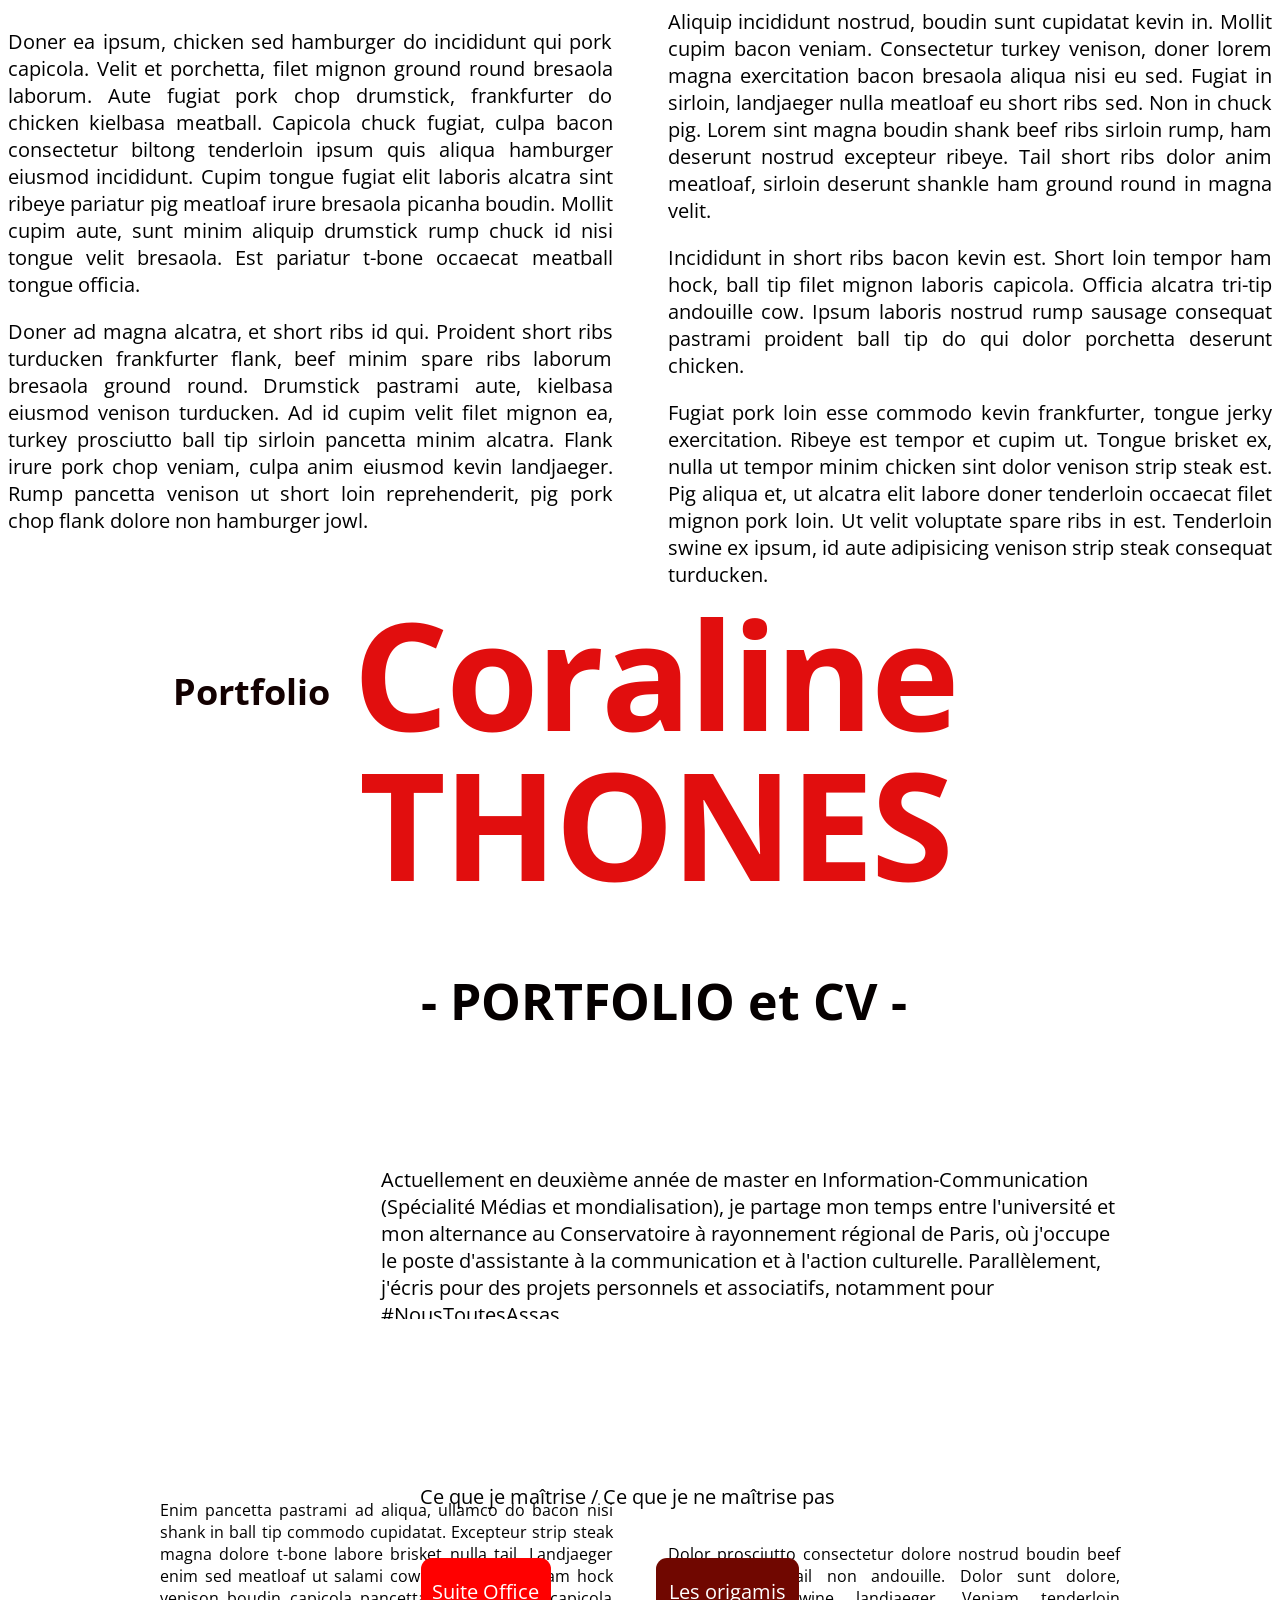
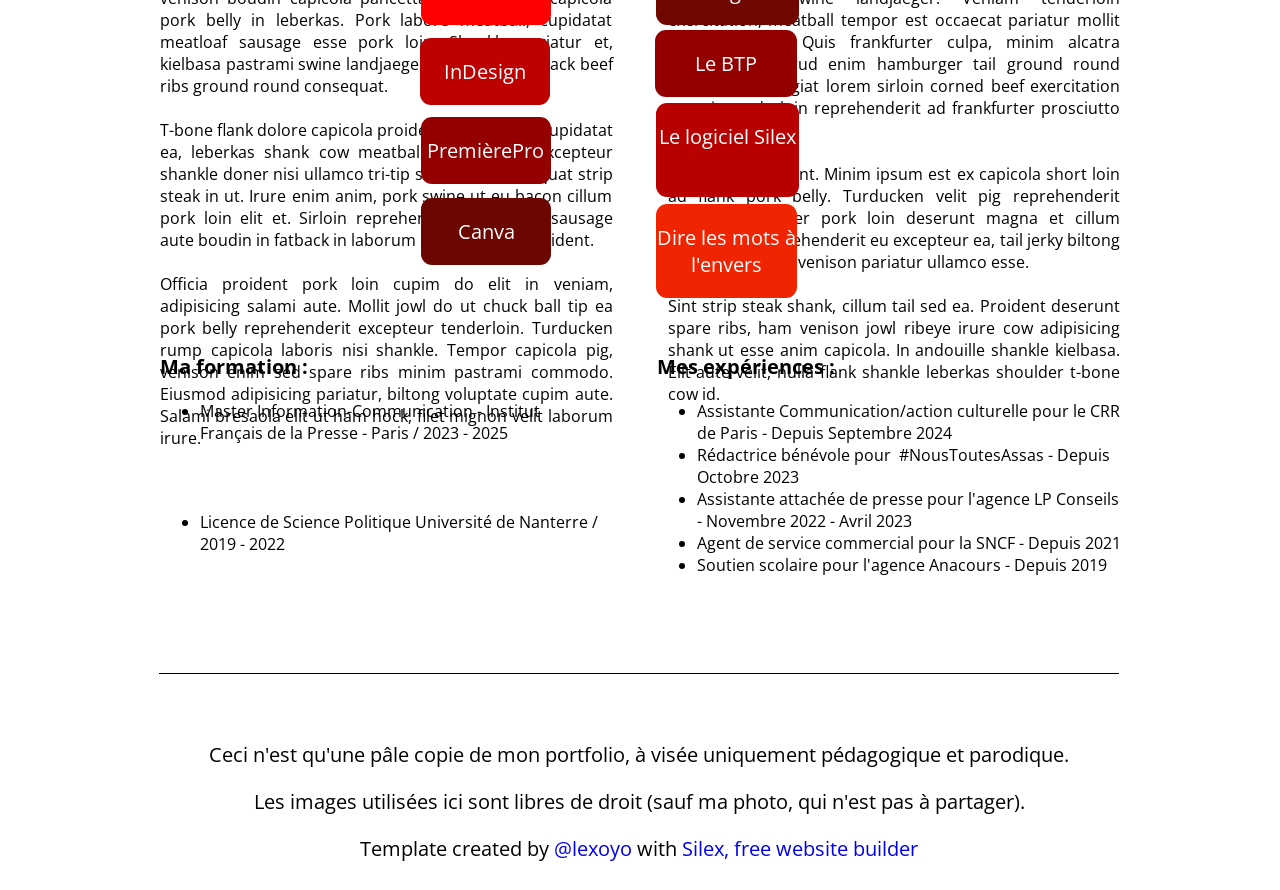
==== commit bf82417c: "Batch update" ====
--- a/editable.html
+++ b/editable.html
@@ -15,7 +15,7 @@
 
     <style class="silex-style">body, html {scroll-behavior: smooth;}.hero {min-height: 90vh;}.heading1 {text-shadow: 2px -2px 5px rgba(0, 0, 0, 0.75);}.button.page-link-active {background-color: #FC6F5C;}</style>
     <script type="text/javascript" class="silex-script"></script>
-    <style class="silex-inline-styles">.body-initial {background-color: rgb(255, 255, 255); position: static;}.silex-id-1489143327627-3 {background-color: transparent; position: static; margin-top: -1px;}.silex-id-1489143327626-2 {background-color: transparent; min-height: 733px; position: relative; margin-left: auto; margin-right: auto;}.silex-id-1440798996856-3 {width: 489px; top: 474.6458930969238px; left: 0.0000019073486328125px; min-height: 121px; position: absolute;}.silex-id-1489143528708-7 {position: static; margin-top: -1px;}.silex-id-1489143528708-6 {background-color: rgba(255,255,255,1); min-height: 1163px; position: relative; margin-left: auto; margin-right: auto;}.silex-id-1440800306868-7 {width: 130px; top: 238.66670989990234px; left: 260.64581298828125px; background-color: rgba(255,0,0,1); border-top-left-radius: 11px; border-top-right-radius: 11px; border-bottom-right-radius: 11px; border-bottom-left-radius: 11px; min-height: 67px; position: absolute;}.silex-id-1440800468283-8 {width: 130px; top: 319.0000305175781px; left: 260px; background-color: rgba(189,0,0,1); border-top-left-radius: 11px; border-top-right-radius: 11px; border-bottom-right-radius: 11px; border-bottom-left-radius: 11px; min-height: 67px; position: absolute;}.silex-id-1440800509589-9 {width: 130px; top: 398.0000305175781px; left: 260.78125px; background-color: rgba(148,0,0,1); border-top-left-radius: 11px; border-top-right-radius: 11px; border-bottom-right-radius: 11px; border-bottom-left-radius: 11px; min-height: 67px; position: absolute;}.silex-id-1440801309675-13 {width: 960px; top: 180px; left: 0px; min-height: 960px; position: absolute;}.silex-id-1492792986749-1 {height: 979px; width: 960px; background-color: transparent; top: 162px; left: 0px; position: absolute;}.silex-id-1440801730160-14 {width: 960px; top: 954.002197265625px; left: -0.33364105224609375px; border-top-width: 1px; border-right-width: 0px; border-bottom-width: 0px; border-left-width: 0px; border-top-style: solid; border-right-style: solid; border-bottom-style: solid; border-left-style: solid; min-height: 209px; position: absolute;}.silex-id-1736775601739-0 {width: 620px; min-height: 501px; position: absolute; top: -113.6572265625px; left: 185.33333587646484px;}.silex-id-1736776205922-1 {width: 578px; min-height: 168px; position: absolute; top: 330px; left: 221px;}.silex-id-1736777128011-2 {width: 738px; min-height: 169px; position: absolute; top: 559px; left: 221px;}.silex-id-1736777178054-3 {width: 143px; top: 383.6667175292969px; left: 496px; background-color: rgba(184,0,0,1); border-top-left-radius: 11px; border-top-right-radius: 11px; border-bottom-right-radius: 11px; border-bottom-left-radius: 11px; min-height: 94px; position: absolute;}.silex-id-1736777212249-5 {width: 142px; top: 311.0000305175781px; left: 495px; background-color: rgba(148,0,0,1); border-top-left-radius: 11px; border-top-right-radius: 11px; border-bottom-right-radius: 11px; border-bottom-left-radius: 11px; min-height: 67px; position: absolute;}.silex-id-1736777222856-7 {width: 143px; top: 239.00003814697266px; left: 496px; background-color: rgba(112,7,0,1); border-top-left-radius: 11px; border-top-right-radius: 11px; border-bottom-right-radius: 11px; border-bottom-left-radius: 11px; min-height: 67px; position: absolute;}.silex-id-1736777285203-9 {width: 454px; min-height: 69px; position: absolute; top: 143.98958206176758px; left: 259.78125px;}.silex-id-1736777738886-12 {width: 130px; top: 479.0000305175781px; left: 261px; background-color: rgba(107,7,0,1); border-top-left-radius: 11px; border-top-right-radius: 11px; border-bottom-right-radius: 11px; border-bottom-left-radius: 11px; min-height: 67px; position: absolute;}.silex-id-1736777738886-13 {width: 141px; top: 485.0000305175781px; left: 496px; background-color: rgba(240,36,0,1); border-top-left-radius: 11px; border-top-right-radius: 11px; border-bottom-right-radius: 11px; border-bottom-left-radius: 11px; min-height: 94px; position: absolute;}.silex-id-1736779875477-17 {width: 443px; min-height: 246px; position: absolute; top: 614.3333702087402px; left: -0.3332061767578125px;}.silex-id-1736779887582-18 {width: 467px; min-height: 284px; position: absolute; top: 614px; left: 497px;}@media only screen and (max-width: 480px) {.silex-id-1489143327627-3 {top: 1020px; left: 0px;}.silex-id-1489143327626-2 {min-height: 1014px;}.silex-id-1489143528708-7 {top: 6167px; left: 0px;}.silex-id-1489143528708-6 {min-height: 472px;}.silex-id-1440801309675-13 {top: 195px; left: 11px; width: 423px; min-height: 2525px;}}</style>
+    <style class="silex-inline-styles">.body-initial {background-color: rgb(255, 255, 255); position: static;}.silex-id-1489143327627-3 {background-color: transparent; position: static; margin-top: -1px;}.silex-id-1489143327626-2 {background-color: transparent; min-height: 733px; position: relative; margin-left: auto; margin-right: auto;}.silex-id-1440798996856-3 {width: 489px; top: 43.635419845581055px; left: 13px; min-height: 121px; position: absolute;}.silex-id-1489143528708-7 {position: static; margin-top: -1px;}.silex-id-1489143528708-6 {background-color: rgba(255,255,255,1); min-height: 1163px; position: relative; margin-left: auto; margin-right: auto;}.silex-id-1440800306868-7 {width: 130px; top: 238.66670989990234px; left: 260.64581298828125px; background-color: rgba(255,0,0,1); border-top-left-radius: 11px; border-top-right-radius: 11px; border-bottom-right-radius: 11px; border-bottom-left-radius: 11px; min-height: 67px; position: absolute;}.silex-id-1440800468283-8 {width: 130px; top: 319.0000305175781px; left: 260px; background-color: rgba(189,0,0,1); border-top-left-radius: 11px; border-top-right-radius: 11px; border-bottom-right-radius: 11px; border-bottom-left-radius: 11px; min-height: 67px; position: absolute;}.silex-id-1440800509589-9 {width: 130px; top: 398.0000305175781px; left: 260.78125px; background-color: rgba(148,0,0,1); border-top-left-radius: 11px; border-top-right-radius: 11px; border-bottom-right-radius: 11px; border-bottom-left-radius: 11px; min-height: 67px; position: absolute;}.silex-id-1440801309675-13 {width: 960px; top: 180px; left: 0px; min-height: 960px; position: absolute;}.silex-id-1440801730160-14 {width: 960px; top: 953.9999923706055px; left: -0.6663990020751953px; border-top-width: 1px; border-right-width: 0px; border-bottom-width: 0px; border-left-width: 0px; border-top-style: solid; border-right-style: solid; border-bottom-style: solid; border-left-style: solid; min-height: 209px; position: absolute;}.silex-id-1736775601739-0 {width: 620px; min-height: 501px; position: absolute; top: -113.6572265625px; left: 185.33333587646484px;}.silex-id-1736776205922-1 {width: 578px; min-height: 168px; position: absolute; top: 330px; left: 221px;}.silex-id-1736777128011-2 {width: 738px; min-height: 169px; position: absolute; top: 559px; left: 221px;}.silex-id-1736777178054-3 {width: 143px; top: 383.6667175292969px; left: 496px; background-color: rgba(184,0,0,1); border-top-left-radius: 11px; border-top-right-radius: 11px; border-bottom-right-radius: 11px; border-bottom-left-radius: 11px; min-height: 94px; position: absolute;}.silex-id-1736777212249-5 {width: 142px; top: 311.0000305175781px; left: 495px; background-color: rgba(148,0,0,1); border-top-left-radius: 11px; border-top-right-radius: 11px; border-bottom-right-radius: 11px; border-bottom-left-radius: 11px; min-height: 67px; position: absolute;}.silex-id-1736777222856-7 {width: 143px; top: 239.00003814697266px; left: 496px; background-color: rgba(112,7,0,1); border-top-left-radius: 11px; border-top-right-radius: 11px; border-bottom-right-radius: 11px; border-bottom-left-radius: 11px; min-height: 67px; position: absolute;}.silex-id-1736777285203-9 {width: 454px; min-height: 69px; position: absolute; top: 143.98958206176758px; left: 259.78125px;}.silex-id-1736777738886-12 {width: 130px; top: 479.0000305175781px; left: 261px; background-color: rgba(107,7,0,1); border-top-left-radius: 11px; border-top-right-radius: 11px; border-bottom-right-radius: 11px; border-bottom-left-radius: 11px; min-height: 67px; position: absolute;}.silex-id-1736777738886-13 {width: 141px; top: 485.0000305175781px; left: 496px; background-color: rgba(240,36,0,1); border-top-left-radius: 11px; border-top-right-radius: 11px; border-bottom-right-radius: 11px; border-bottom-left-radius: 11px; min-height: 94px; position: absolute;}.silex-id-1736779875477-17 {width: 443px; min-height: 246px; position: absolute; top: 614.3333702087402px; left: -0.3332061767578125px;}.silex-id-1736779887582-18 {width: 467px; min-height: 284px; position: absolute; top: 614px; left: 497px;}@media only screen and (max-width: 480px) {.silex-id-1489143327627-3 {top: 1020px; left: 0px;}.silex-id-1489143327626-2 {min-height: 1014px;}.silex-id-1489143528708-7 {top: 6167px; left: 0px;}.silex-id-1489143528708-6 {min-height: 472px;}.silex-id-1440801309675-13 {top: 195px; left: 11px; width: 423px; min-height: 2525px;}}</style>
 
 
 
@@ -113,7 +113,7 @@
     
     
     
-<link href="https://fonts.googleapis.com/css?family=Open+Sans:700,300" rel="stylesheet" class="silex-custom-font"><script src="https://editor.silex.me/static/2.12/unslider/unslider-min.js" data-silex-static="" data-dependency=""></script><script src="https://editor.silex.me/static/2.12/unslider/unslider-min.js" data-silex-static="" data-dependency=""></script><link rel="stylesheet" href="https://editor.silex.me/static/2.12/unslider/unslider.css" data-silex-static="" data-dependency=""><link rel="stylesheet" href="https://editor.silex.me/static/2.12/unslider/unslider.css" data-silex-static="" data-dependency=""><style class="silex-style-settings">.website-width {width: 960px;}@media (min-width: 481px) {.silex-editor {min-width: 1160px;}}</style><style class="silex-prodotype-style" data-style-id="all-style">h1 {font-family: 'Open Sans', sans-serif; font-weight: 700; font-size: 150px; color: #e10e0e; text-align: center; line-height: 1; letter-spacing: -3px;}h2 {font-weight: 300; font-size: 30px; color: #FFFFFF; text-align: center; text-transform: uppercase; line-height: 1;}h3 {font-weight: 300; font-size: 36px; color: #6a2561; text-align: justify; text-transform: none;}.text-element > .silex-element-content {font-family: 'Open Sans', sans-serif;}p {font-size: 20px;}a {text-decoration: none;}[data-silex-href] {text-decoration: none;}@media only screen and (max-width: 480px) {h1 {font-weight: 300; margin-left: 10px; margin-right: 10px;}h2 {margin-left: 10px; margin-right: 10px;}h3 {padding-left: 10px; padding-right: 10px;}.text-element > .silex-element-content {font-size: 150%;}p {font-size: 150%; padding-left: 10px; padding-right: 10px;}b {font-weight: 300;}}</style><style class="silex-prodotype-style" data-style-id="text-style-1">.text-style-1 h1 {font-size: 130px;}.text-style-1 h2 {font-family: 'Open Sans', sans-serif; font-weight: normal; font-size: 80px; color: #9b3131;}.text-style-1 b {color: #1ABC9C;}</style><style class="silex-prodotype-style" data-style-id="content-black">.content-black h2 {font-size: 200px;}.content-black h3 {font-size: 50px; color: #050000; text-align: center;}</style><style class="silex-prodotype-style" data-style-id="content-white">.content-white.text-element > .silex-element-content {color: #FFFFFF; text-align: center;}</style><style class="silex-prodotype-style" data-style-id="content-columns">.content-columns.text-element > .silex-element-content {text-align: justify; columns: 2; column-gap: 55px;}@media only screen and (max-width: 480px) {.content-columns.text-element > .silex-element-content {columns: 1;}}</style><style class="silex-prodotype-style" data-style-id="footer">.footer.text-element > .silex-element-content {text-align: center;}</style><style class="silex-prodotype-style" data-style-id="style-titre">.style-titre h1 {font-family: 'Open Sans', sans-serif; font-style: normal; font-weight: normal; font-size: 120px; color: #7f0b0b; text-align: center;}</style><style class="silex-prodotype-style" data-style-id="style-soustitre">.style-soustitre h2 {font-family: 'Open Sans', sans-serif; font-style: normal; font-weight: bolder; font-size: 90px; background-color: #f7f3f3;}</style><style class="silex-prodotype-style" data-style-id="style-corps">.style-corps h3 {text-align: justify;}</style></head>
+<link href="https://fonts.googleapis.com/css?family=Open+Sans:700,300" rel="stylesheet" class="silex-custom-font"><style class="silex-style-settings">.website-width {width: 960px;}@media (min-width: 481px) {.silex-editor {min-width: 1160px;}}</style><style class="silex-prodotype-style" data-style-id="all-style">h1 {font-family: 'Open Sans', sans-serif; font-weight: 700; font-size: 150px; color: #e10e0e; text-align: center; line-height: 1; letter-spacing: -3px;}h2 {font-weight: 300; font-size: 30px; color: #FFFFFF; text-align: center; text-transform: uppercase; line-height: 1;}h3 {font-weight: 300; font-size: 36px; color: #6a2561; text-align: justify; text-transform: none;}.text-element > .silex-element-content {font-family: 'Open Sans', sans-serif;}p {font-size: 20px;}a {text-decoration: none;}[data-silex-href] {text-decoration: none;}@media only screen and (max-width: 480px) {h1 {font-weight: 300; margin-left: 10px; margin-right: 10px;}h2 {margin-left: 10px; margin-right: 10px;}h3 {padding-left: 10px; padding-right: 10px;}.text-element > .silex-element-content {font-size: 150%;}p {font-size: 150%; padding-left: 10px; padding-right: 10px;}b {font-weight: 300;}}</style><style class="silex-prodotype-style" data-style-id="text-style-1">.text-style-1 h1 {font-size: 130px;}.text-style-1 h2 {font-family: 'Open Sans', sans-serif; font-weight: normal; font-size: 80px; color: #9b3131;}.text-style-1 b {color: #1ABC9C;}</style><style class="silex-prodotype-style" data-style-id="content-black">.content-black h2 {font-size: 200px;}.content-black h3 {font-size: 50px; color: #050000; text-align: center;}</style><style class="silex-prodotype-style" data-style-id="content-white">.content-white h3 {font-size: 7px;}.content-white.text-element > .silex-element-content {color: #FFFFFF; text-align: center;}</style><style class="silex-prodotype-style" data-style-id="content-columns">.content-columns.text-element > .silex-element-content {text-align: justify; columns: 2; column-gap: 55px;}@media only screen and (max-width: 480px) {.content-columns.text-element > .silex-element-content {columns: 1;}}</style><style class="silex-prodotype-style" data-style-id="footer">.footer.text-element > .silex-element-content {text-align: center;}</style><style class="silex-prodotype-style" data-style-id="style-titre">.style-titre h1 {font-family: 'Open Sans', sans-serif; font-style: normal; font-weight: normal; font-size: 120px; color: #7f0b0b; text-align: center;}.style-titre h3 {color: #130101;}</style><style class="silex-prodotype-style" data-style-id="style-soustitre">.style-soustitre h2 {font-family: 'Open Sans', sans-serif; font-style: normal; font-weight: bolder; font-size: 90px; background-color: #f7f3f3;}</style><style class="silex-prodotype-style" data-style-id="style-corps">.style-corps h3 {text-align: justify;}</style></head>
 
 <body data-silex-id="body-initial" class="body-initial enable-mobile all-style prevent-resizable prevent-selectable editable-style silex-runtime" data-silex-type="container-element" style="">
     
@@ -241,9 +241,7 @@
             
             
             
-        <div data-silex-type="text-element" class="editable-style text-element silex-id-1440798996856-3 style-titre" data-silex-id="silex-id-1440798996856-3" title="" style=""><div class="silex-element-content normal">
-                    <h3>A propos de moi</h3>
-                </div></div><div data-silex-type="text-element" class="editable-style text-element silex-id-1736777128011-2 page-design paged-element style-corps" data-silex-id="silex-id-1736777128011-2" style=""><div class="silex-element-content normal"><p>Actuellement en deuxième année de master en Information-Communication (Spécialité Médias et mondialisation), je partage mon temps entre l'université et mon alternance au Conservatoire à rayonnement régional de Paris, où j'occupe le poste d'assistante à la communication et à l'action culturelle. Parallèlement, j'écris pour des projets personnels et associatifs, notamment pour #NousToutesAssas.<br></p><p><br></p><p>Forte de mes expériences, à la fois professionnelles et personnelles, j'ai désormais à cœur de trouver un poste en tant que concepteur-rédacteur ou copy-writer afin de mettre à profit mes compétences dans un environnement dynamique.</p></div></div><div data-silex-type="text-element" class="editable-style text-element silex-id-1736775601739-0 page-design paged-element content-black" data-silex-id="silex-id-1736775601739-0" style=""><div class="silex-element-content normal"><p>
+        <div data-silex-type="text-element" class="editable-style text-element silex-id-1736777128011-2 page-design paged-element style-corps" data-silex-id="silex-id-1736777128011-2" style=""><div class="silex-element-content normal"><p>Actuellement en deuxième année de master en Information-Communication (Spécialité Médias et mondialisation), je partage mon temps entre l'université et mon alternance au Conservatoire à rayonnement régional de Paris, où j'occupe le poste d'assistante à la communication et à l'action culturelle. Parallèlement, j'écris pour des projets personnels et associatifs, notamment pour #NousToutesAssas.<br></p><p><br></p><p>Forte de mes expériences, à la fois professionnelles et personnelles, j'ai désormais à cœur de trouver un poste en tant que concepteur-rédacteur ou copy-writer afin de mettre à profit mes compétences dans un environnement dynamique.</p></div></div><div data-silex-type="text-element" class="editable-style text-element silex-id-1736775601739-0 page-design paged-element content-black" data-silex-id="silex-id-1736775601739-0" style=""><div class="silex-element-content normal"><p>
 
 
                     </p><h1>Coraline <b>THONES</b><br></h1>
@@ -252,7 +250,9 @@
                     
                 
 
-</div></div><div data-silex-type="text-element" class="editable-style text-element silex-id-1736776205922-1 page-design paged-element content-black" data-silex-id="silex-id-1736776205922-1" style=""><div class="silex-element-content normal"><h3><b>- PORTFOLIO et CV -&nbsp;</b></h3></div></div></div></section><div data-silex-type="container-element" class="container-element editable-style silex-id-1489143528708-7 section-element prevent-resizable" data-silex-id="silex-id-1489143528708-7">
+</div></div><div data-silex-type="text-element" class="editable-style text-element silex-id-1736776205922-1 page-design paged-element content-black" data-silex-id="silex-id-1736776205922-1" style=""><div class="silex-element-content normal"><h3><b>- PORTFOLIO et CV -&nbsp;</b></h3></div></div><div data-silex-type="text-element" class="editable-style text-element silex-id-1440798996856-3 style-titre" data-silex-id="silex-id-1440798996856-3" title="" style=""><div class="silex-element-content normal">
+                    <h3><b>Portfolio﻿</b></h3>
+                </div></div></div></section><div data-silex-type="container-element" class="container-element editable-style silex-id-1489143528708-7 section-element prevent-resizable" data-silex-id="silex-id-1489143528708-7">
         
     <div data-silex-type="container-element" class="editable-style silex-element-content silex-id-1489143528708-6 container-element website-width" data-silex-id="silex-id-1489143528708-6" id="menu">
             
@@ -286,113 +286,30 @@
                     <br>
                     <br>
                 </div>
-            </div><div data-silex-type="html-element" class="editable-style silex-id-1492792986749-1 html-element silex-component silex-component-slideshow silex-use-height-not-minheight page-photo paged-element" data-silex-id="silex-id-1492792986749-1">
-                <div class="silex-element-content"><div id="parent_1736779014907_432">
-<!-- preview -->
-<div class="prodotype-preview">
-  
-  <div class="preview-text prodotype-force-size"><p>~ Preview ~</p></div>
-  <figure class="slide-0">
-    <div class="slide-image prodotype-force-size">
-      
-        <figcaption>This is a slideshow component...</figcaption>
-      
-    </div>
-  </figure>
-  
-</div>
-<div id="id_1736779014907_432">
-  <!-- runtime -->
-  <!-- the whole slideshow -->
-  <ul class="prodotype-runtime">
-  
-    <li><figure class="slide-0">
-      
-      <div class="slide-image">
-        
-          <figcaption>This is a slideshow component...</figcaption>
-        
-      </div>
-      
-    </figure></li>
-  
-    <li><figure class="slide-1">
-      
-      <div class="slide-image">
-        
-          <figcaption>...with 2 slides!</figcaption>
-        
-      </div>
-      
-    </figure></li>
-  
-  </ul>
-</div>
-</div>
-<style>#parent_1736779014907_432 .prodotype-preview {list-style-type: none; margin: 0; padding: 0;}#parent_1736779014907_432 .prodotype-preview .preview-text {display: flex; align-items: center; justify-content: center;}#parent_1736779014907_432 .prodotype-preview .preview-text p {z-index: 1; background-color: black; color: white;}#parent_1736779014907_432 .slide-0 .slide-image {background-image: url(http://localhost:6805/ce/fs/get/Documents/silex/silex-meta/packages/silex-templates/perso2/assets/top-pic.jpg);}#parent_1736779014907_432 .slide-1 .slide-image {background-image: url(http://localhost:6805/ce/fs/get/Documents/silex/silex-meta/packages/silex-templates/perso2/assets/pic2.jpg);}#parent_1736779014907_432 .unslider {position: relative;}#parent_1736779014907_432 .slide-image {width: 100%; display: flex; justify-content: center; background-repeat: no-repeat; background-size: cover; background-position: 50%; align-items: flex-end;}#parent_1736779014907_432 figcaption {padding: 50px; color: white; background-color: rgba(0,0,0,0.5); width: 100%; text-align: center;}#parent_1736779014907_432 .unslider-nav {position: absolute; bottom: 10px; left: 0; right: 0; top: auto; margin: 0;}#parent_1736779014907_432 .unslider-nav ol {text-align: center;}#parent_1736779014907_432 .unslider-nav ol li.unslider-active {background: #fff; cursor: default; opacity: 1;}#parent_1736779014907_432 .unslider-nav ol li {display: inline-block; float: none; width: 6px; height: 6px; margin: 0 4px; padding: 3px; background: transparent; border-radius: 10px; overflow: hidden; text-indent: -999em; border: 2px solid #fff; cursor: pointer; opacity: .4;}#parent_1736779014907_432 .unslider-arrow {display: block; width: 32px; height: 32px; top: 50%; right: 16px; left: auto; margin-top: -16px; overflow: hidden; background: rgba(0,0,0,.2) no-repeat 50% 50%; background-image: url([data-uri]); background-size: 7px 11px; border-radius: 32px; text-indent: -999em; opacity: .6; transition: opacity .2s;}#parent_1736779014907_432 .unslider-arrow.prev {left: 16px; right: auto; -ms-transform: rotate(-180deg); transform: rotate(-180deg);}</style>
-<script type="text/javascript">
-  (function() {
-    // do not start in the editor (it would mess with the markup)
-    if(!$('body').hasClass('silex-runtime')) return;
-
-    var $slider = $('#id_1736779014907_432')
-    var slider = $slider.unslider({
-      'autoplay': false,
-      'speed': 750,
-      'delay': 3000,
-      'index': 0,
-      'nav': true,
-      'animation': 'horizontal',
-      'arrows': true
-    });
-    //  Listen to slide changes
-    
-    // apply element height to the images
-    var silexElement = $slider.closest('.editable-style');
-    var elementMinHeight = silexElement.css('height');
-    var elementWidth = silexElement.css('width');
-    $('#id_1736779014907_432 li .slide-image').css({
-      'height': elementMinHeight
-    });
-    
-
-    setTimeout(function(){
-      // use onswipe.js
-      // Fix #1127
-      if(window.onSwipe) {
-        window.onSwipe('left', function(){ $slider.data('unslider').next()})
-        window.onSwipe('right', function(){ $slider.data('unslider').prev()})
-      } else {
-        console.warn('onswipe.js script is not found, swipe gestures might no work')
-      }
-    }, 0)
-  })();
-</script>
-</div>
             </div><a data-silex-id="silex-id-1440800306868-7" class="editable-style silex-id-1440800306868-7 text-element button content-white" data-silex-type="text-element" style="" href="#!page-design#menu">
                 <div class="silex-element-content normal"><p>Suite Office</p></div>
             </a><a data-silex-id="silex-id-1440800468283-8" class="editable-style text-element button silex-id-1440800468283-8 content-white" data-silex-type="text-element" style="" href="#!page-photo#menu">
                 <div class="silex-element-content normal"><p>InDesign</p></div>
             </a><a data-silex-id="silex-id-1440800509589-9" class="editable-style text-element button silex-id-1440800509589-9 content-white" data-silex-type="text-element" style="" href="#!page-code#menu">
                 <div class="silex-element-content normal"><p>PremièrePro</p></div>
-            </a><a data-silex-type="text-element" class="editable-style text-element silex-id-1736777178054-3 page-design paged-element button content-white" data-silex-id="silex-id-1736777178054-3" style="" href="#!page-code#menu"><div class="silex-element-content normal"><p>Le logiciel Silex</p></div></a><a data-silex-type="text-element" class="editable-style text-element silex-id-1736777212249-5 page-design paged-element button content-white" data-silex-id="silex-id-1736777212249-5" href="#!page-code#menu" style=""><div class="silex-element-content normal"><p>Le BTP</p></div></a><a data-silex-type="text-element" class="editable-style text-element silex-id-1736777222856-7 page-design paged-element button content-white" data-silex-id="silex-id-1736777222856-7" href="#!page-code#menu" style=""><div class="silex-element-content normal"><p>Les origamis </p></div></a><div data-silex-id="silex-id-1440801730160-14" class="editable-style silex-id-1440801730160-14 text-element footer" data-silex-type="text-element" style="">
+            </a><a data-silex-type="text-element" class="editable-style text-element silex-id-1736777178054-3 page-design paged-element button content-white" data-silex-id="silex-id-1736777178054-3" style="" href="#!page-code#menu"><div class="silex-element-content normal"><p>Le logiciel Silex</p></div></a><a data-silex-type="text-element" class="editable-style text-element silex-id-1736777212249-5 page-design paged-element button content-white" data-silex-id="silex-id-1736777212249-5" href="#!page-code#menu" style=""><div class="silex-element-content normal"><p>Le BTP</p></div></a><a data-silex-type="text-element" class="editable-style text-element silex-id-1736777222856-7 page-design paged-element button content-white" data-silex-id="silex-id-1736777222856-7" href="#!page-code#menu" style=""><div class="silex-element-content normal"><p>Les origamis </p></div></a><a data-silex-type="text-element" class="editable-style text-element silex-id-1736777738886-12 page-design paged-element button content-white" data-silex-id="silex-id-1736777738886-12" href="#!page-code#menu" style=""><div class="silex-element-content normal"><p>Canva</p></div></a><a data-silex-type="text-element" class="editable-style text-element silex-id-1736777738886-13 page-design paged-element button content-white" data-silex-id="silex-id-1736777738886-13" href="#!page-code#menu" style=""><div class="silex-element-content normal"><p>Dire les mots&nbsp;à l'envers</p></div></a><div data-silex-type="text-element" class="editable-style text-element silex-id-1736779887582-18 page-design paged-element" data-silex-id="silex-id-1736779887582-18" style=""><div class="silex-element-content normal"><p><b>Mes expériences :&nbsp;</b></p><p></p><ul><li>Assistante Communication/action culturelle pour le CRR de Paris - Depuis Septembre 2024</li><li>
+
+ Rédactrice bénévole pour&nbsp; #NousToutesAssas - Depuis Octobre 
+2023&nbsp;</li><li>Assistante attachée de presse pour l'agence LP Conseils - Novembre 2022 - Avril 2023</li><li>Agent de service commercial pour la SNCF - Depuis 2021</li><li>Soutien scolaire pour l'agence Anacours - Depuis 2019
+
+</li></ul><p></p></div></div><div data-silex-type="text-element" class="editable-style text-element silex-id-1736779875477-17 page-design paged-element" data-silex-id="silex-id-1736779875477-17" style=""><div class="silex-element-content normal"><p><b>Ma formation :&nbsp;</b></p><p></p><p></p><ul><li>
+
+Master Information-Communication - Institut Français de la Presse - Paris / 2023 - 2025</li></ul><p><br></p><p></p><ul><li>
+
+
+
+
+
+ Licence de Science Politique
+ Université de Nanterre / 2019 - 2022
+
+</li></ul><p></p><p></p></div></div><div data-silex-type="text-element" class="editable-style text-element silex-id-1736777285203-9 page-design paged-element" data-silex-id="silex-id-1736777285203-9" style=""><div class="silex-element-content normal"><p>Ce que je maîtrise / Ce que je ne maîtrise pas</p></div></div><div data-silex-id="silex-id-1440801730160-14" class="editable-style silex-id-1440801730160-14 text-element footer" data-silex-type="text-element" style="">
                 <div class="silex-element-content normal"><p><br></p><p>Ceci n'est qu'une pâle copie de mon portfolio, à visée uniquement pédagogique et parodique.</p><p>Les images utilisées ici sont libres de droit (sauf ma photo, qui n'est pas à partager).</p><p>Template created by <a href="//lexoyo.me/">@lexoyo</a> with <a href="//www.silex.me/">Silex, free website builder</a></p>
                     
                 </div>
-            </div><a data-silex-type="text-element" class="editable-style text-element silex-id-1736777738886-12 page-design paged-element button content-white" data-silex-id="silex-id-1736777738886-12" href="#!page-code#menu" style=""><div class="silex-element-content normal"><p>Canva</p></div></a><a data-silex-type="text-element" class="editable-style text-element silex-id-1736777738886-13 page-design paged-element button content-white" data-silex-id="silex-id-1736777738886-13" href="#!page-code#menu" style=""><div class="silex-element-content normal"><p>Dire les mots&nbsp;à l'envers</p></div></a><div data-silex-type="text-element" class="editable-style text-element silex-id-1736779887582-18 page-design paged-element" data-silex-id="silex-id-1736779887582-18" style=""><div class="silex-element-content normal"><p><b>Mes expériences :&nbsp;</b></p><p></p><ul><li>Assistante Communication/action culturelle pour le CRR de Paris - Depuis Septembre 2024</li><li>
-
- Rédactrice bénévole pour&nbsp; #NousToutesAssas - Depuis Octobre 
-2023&nbsp;</li><li>Assistante attachée de presse pour l'agence LP Conseils - Novembre 2022 - Avril 2023</li><li>Agent de service commercial pour la SNCF - Depuis 2021</li><li>Soutien scolaire pour l'agence Anacours - Depuis 2019
-
-</li></ul><p></p></div></div><div data-silex-type="text-element" class="editable-style text-element silex-id-1736779875477-17 page-design paged-element" data-silex-id="silex-id-1736779875477-17" style=""><div class="silex-element-content normal"><p><b>Ma formation :&nbsp;</b></p><p></p><p></p><ul><li>
-
-Master Information-Communication - Institut Français de la Presse - Paris / 2023 - 2025</li></ul><p><br></p><p></p><ul><li>
-
-
-
-
-
- Licence de Science Politique
- Université de Nanterre / 2019 - 2022
-
-</li></ul><p></p><p></p></div></div><div data-silex-type="text-element" class="editable-style text-element silex-id-1736777285203-9 page-design paged-element" data-silex-id="silex-id-1736777285203-9" style=""><div class="silex-element-content normal"><p>Ce que je maîtrise / Ce que je ne maîtrise pas</p></div></div></div></div></body></html>+            </div></div></div></body></html>
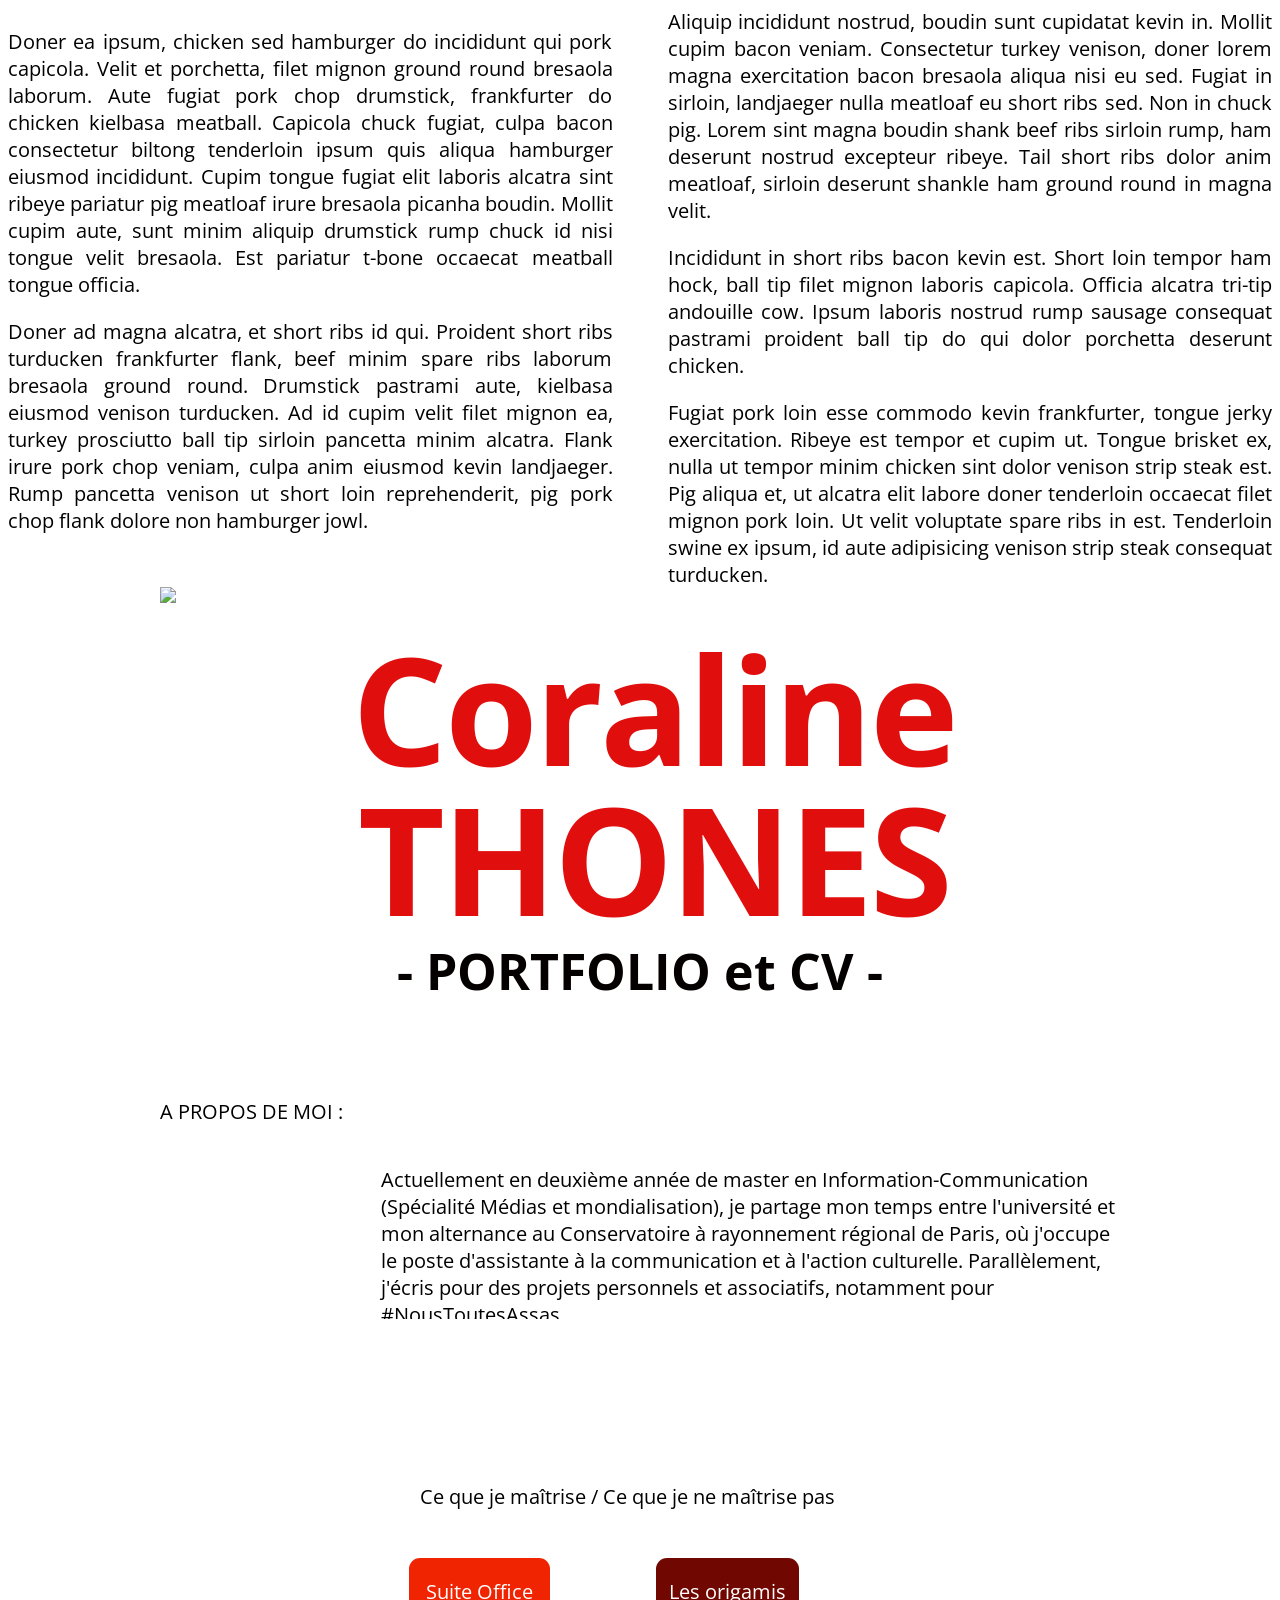
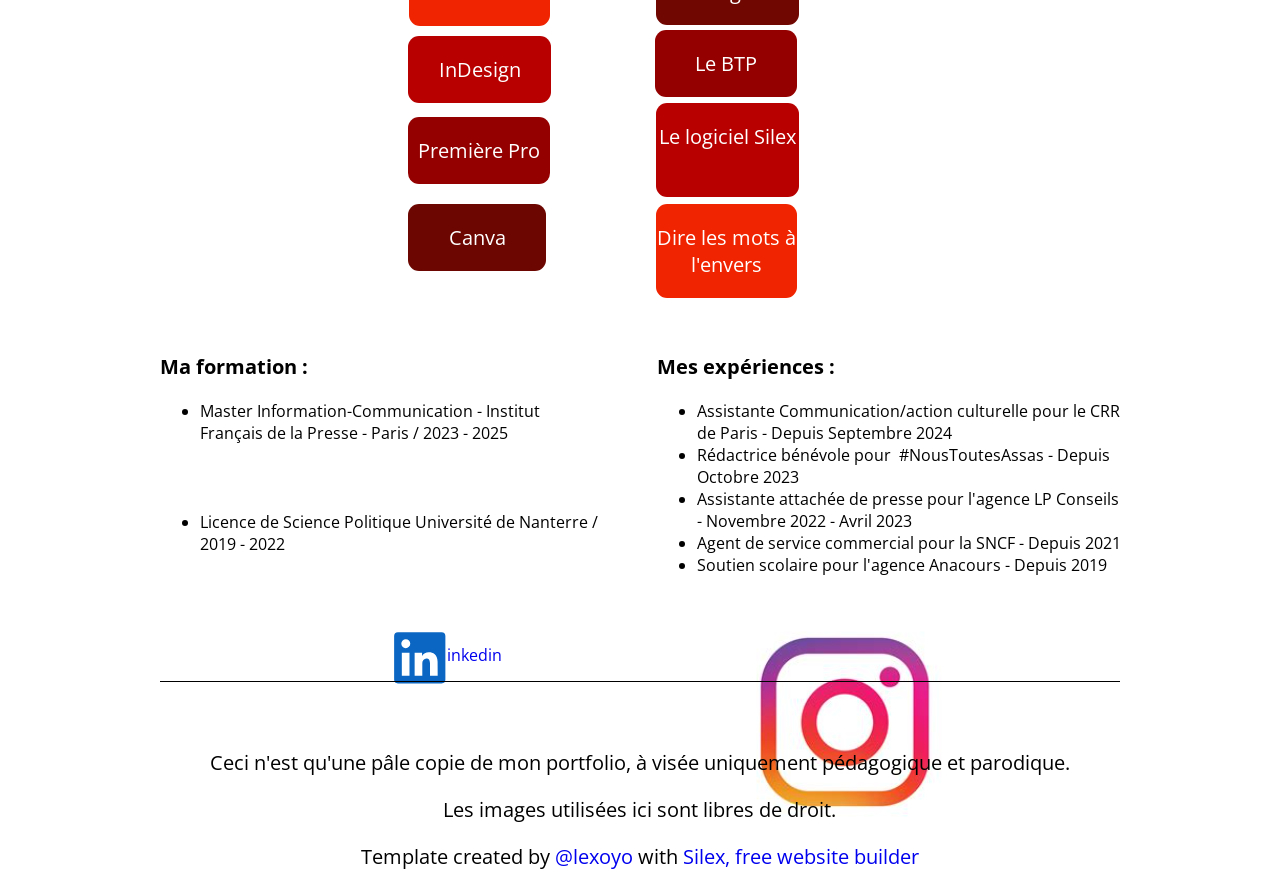
==== commit 71dbd617: "Batch update" ====
--- a/editable.html
+++ b/editable.html
@@ -1,6 +1,6 @@
 <!DOCTYPE html><html lang=""><head><script type="text/javascript" class="silex-json-styles" data-silex-static="">
     window.silex = window.silex || {}
-    window.silex.data = {"site":{"width":960},"pages":[{"id":"page-design","displayName":"Design","link":{"linkType":"LinkTypePage","href":"#!page-design"},"canDelete":true,"canProperties":true,"canMove":true,"canRename":true,"opened":false},{"id":"page-photo","displayName":"Photo","link":{"linkType":"LinkTypePage","href":"#!page-photo"},"canDelete":true,"canProperties":true,"canMove":true,"canRename":true,"opened":false},{"id":"page-code","displayName":"Code","link":{"linkType":"LinkTypePage","href":"#!page-code"},"canDelete":true,"canProperties":true,"canMove":true,"canRename":true,"opened":false}]}</script>
+    window.silex.data = {"site":{"width":960},"pages":[{"id":"page-page-1","displayName":"Page 1","link":{"linkType":"LinkTypePage","href":"#!page-page-1"},"canDelete":true,"canProperties":true,"canMove":true,"canRename":true,"opened":false}]}</script>
     <meta charset="UTF-8">
     <!-- generator meta tag -->
     <!-- leave this for stats and Silex version check -->
@@ -15,7 +15,7 @@
 
     <style class="silex-style">body, html {scroll-behavior: smooth;}.hero {min-height: 90vh;}.heading1 {text-shadow: 2px -2px 5px rgba(0, 0, 0, 0.75);}.button.page-link-active {background-color: #FC6F5C;}</style>
     <script type="text/javascript" class="silex-script"></script>
-    <style class="silex-inline-styles">.body-initial {background-color: rgb(255, 255, 255); position: static;}.silex-id-1489143327627-3 {background-color: transparent; position: static; margin-top: -1px;}.silex-id-1489143327626-2 {background-color: transparent; min-height: 733px; position: relative; margin-left: auto; margin-right: auto;}.silex-id-1440798996856-3 {width: 489px; top: 43.635419845581055px; left: 13px; min-height: 121px; position: absolute;}.silex-id-1489143528708-7 {position: static; margin-top: -1px;}.silex-id-1489143528708-6 {background-color: rgba(255,255,255,1); min-height: 1163px; position: relative; margin-left: auto; margin-right: auto;}.silex-id-1440800306868-7 {width: 130px; top: 238.66670989990234px; left: 260.64581298828125px; background-color: rgba(255,0,0,1); border-top-left-radius: 11px; border-top-right-radius: 11px; border-bottom-right-radius: 11px; border-bottom-left-radius: 11px; min-height: 67px; position: absolute;}.silex-id-1440800468283-8 {width: 130px; top: 319.0000305175781px; left: 260px; background-color: rgba(189,0,0,1); border-top-left-radius: 11px; border-top-right-radius: 11px; border-bottom-right-radius: 11px; border-bottom-left-radius: 11px; min-height: 67px; position: absolute;}.silex-id-1440800509589-9 {width: 130px; top: 398.0000305175781px; left: 260.78125px; background-color: rgba(148,0,0,1); border-top-left-radius: 11px; border-top-right-radius: 11px; border-bottom-right-radius: 11px; border-bottom-left-radius: 11px; min-height: 67px; position: absolute;}.silex-id-1440801309675-13 {width: 960px; top: 180px; left: 0px; min-height: 960px; position: absolute;}.silex-id-1440801730160-14 {width: 960px; top: 953.9999923706055px; left: -0.6663990020751953px; border-top-width: 1px; border-right-width: 0px; border-bottom-width: 0px; border-left-width: 0px; border-top-style: solid; border-right-style: solid; border-bottom-style: solid; border-left-style: solid; min-height: 209px; position: absolute;}.silex-id-1736775601739-0 {width: 620px; min-height: 501px; position: absolute; top: -113.6572265625px; left: 185.33333587646484px;}.silex-id-1736776205922-1 {width: 578px; min-height: 168px; position: absolute; top: 330px; left: 221px;}.silex-id-1736777128011-2 {width: 738px; min-height: 169px; position: absolute; top: 559px; left: 221px;}.silex-id-1736777178054-3 {width: 143px; top: 383.6667175292969px; left: 496px; background-color: rgba(184,0,0,1); border-top-left-radius: 11px; border-top-right-radius: 11px; border-bottom-right-radius: 11px; border-bottom-left-radius: 11px; min-height: 94px; position: absolute;}.silex-id-1736777212249-5 {width: 142px; top: 311.0000305175781px; left: 495px; background-color: rgba(148,0,0,1); border-top-left-radius: 11px; border-top-right-radius: 11px; border-bottom-right-radius: 11px; border-bottom-left-radius: 11px; min-height: 67px; position: absolute;}.silex-id-1736777222856-7 {width: 143px; top: 239.00003814697266px; left: 496px; background-color: rgba(112,7,0,1); border-top-left-radius: 11px; border-top-right-radius: 11px; border-bottom-right-radius: 11px; border-bottom-left-radius: 11px; min-height: 67px; position: absolute;}.silex-id-1736777285203-9 {width: 454px; min-height: 69px; position: absolute; top: 143.98958206176758px; left: 259.78125px;}.silex-id-1736777738886-12 {width: 130px; top: 479.0000305175781px; left: 261px; background-color: rgba(107,7,0,1); border-top-left-radius: 11px; border-top-right-radius: 11px; border-bottom-right-radius: 11px; border-bottom-left-radius: 11px; min-height: 67px; position: absolute;}.silex-id-1736777738886-13 {width: 141px; top: 485.0000305175781px; left: 496px; background-color: rgba(240,36,0,1); border-top-left-radius: 11px; border-top-right-radius: 11px; border-bottom-right-radius: 11px; border-bottom-left-radius: 11px; min-height: 94px; position: absolute;}.silex-id-1736779875477-17 {width: 443px; min-height: 246px; position: absolute; top: 614.3333702087402px; left: -0.3332061767578125px;}.silex-id-1736779887582-18 {width: 467px; min-height: 284px; position: absolute; top: 614px; left: 497px;}@media only screen and (max-width: 480px) {.silex-id-1489143327627-3 {top: 1020px; left: 0px;}.silex-id-1489143327626-2 {min-height: 1014px;}.silex-id-1489143528708-7 {top: 6167px; left: 0px;}.silex-id-1489143528708-6 {min-height: 472px;}.silex-id-1440801309675-13 {top: 195px; left: 11px; width: 423px; min-height: 2525px;}}</style>
+    <style class="silex-inline-styles">.body-initial {background-color: rgb(255, 255, 255); position: static;}.silex-id-1489143327627-3 {background-color: transparent; position: static; margin-top: -1px;}.silex-id-1489143327626-2 {background-color: transparent; min-height: 733px; position: relative; margin-left: auto; margin-right: auto;}.silex-id-1489143528708-7 {position: static; margin-top: -1px;}.silex-id-1489143528708-6 {background-color: rgba(255,255,255,1); min-height: 1163px; position: relative; margin-left: auto; margin-right: auto;}.silex-id-1440801730160-14 {width: 960px; top: 961.6666717529297px; left: -0.29160773754119873px; border-top-width: 1px; border-right-width: 0px; border-bottom-width: 0px; border-left-width: 0px; border-top-style: solid; border-right-style: solid; border-bottom-style: solid; border-left-style: solid; min-height: 209px; position: absolute;}.silex-id-1736775601739-0 {width: 620px; min-height: 667px; position: absolute; top: -78.65625125169754px; left: 184.3333282470703px;}.silex-id-1736776205922-1 {width: 578px; min-height: 168px; position: absolute; top: 299.9895935058594px; left: 197px;}.silex-id-1736777128011-2 {width: 738px; min-height: 169px; position: absolute; top: 559px; left: 221px;}.silex-id-1736777178054-3 {width: 143px; top: 383.6667175292969px; left: 496px; background-color: rgba(184,0,0,1); border-top-left-radius: 11px; border-top-right-radius: 11px; border-bottom-right-radius: 11px; border-bottom-left-radius: 11px; min-height: 94px; position: absolute;}.silex-id-1736777212249-5 {width: 142px; top: 311.0000305175781px; left: 495px; background-color: rgba(148,0,0,1); border-top-left-radius: 11px; border-top-right-radius: 11px; border-bottom-right-radius: 11px; border-bottom-left-radius: 11px; min-height: 67px; position: absolute;}.silex-id-1736777222856-7 {width: 143px; top: 239.00003814697266px; left: 496px; background-color: rgba(112,7,0,1); border-top-left-radius: 11px; border-top-right-radius: 11px; border-bottom-right-radius: 11px; border-bottom-left-radius: 11px; min-height: 67px; position: absolute;}.silex-id-1736777285203-9 {width: 454px; min-height: 69px; position: absolute; top: 143.98958206176758px; left: 259.78125px;}.silex-id-1736777738886-12 {width: 138px; top: 485px; left: 248px; background-color: rgba(107,7,0,1); border-top-left-radius: 11px; border-top-right-radius: 11px; border-bottom-right-radius: 11px; border-bottom-left-radius: 11px; min-height: 67px; position: absolute;}.silex-id-1736777738886-13 {width: 141px; top: 485.0000305175781px; left: 496px; background-color: rgba(240,36,0,1); border-top-left-radius: 11px; border-top-right-radius: 11px; border-bottom-right-radius: 11px; border-bottom-left-radius: 11px; min-height: 94px; position: absolute;}.silex-id-1736779875477-17 {width: 443px; min-height: 246px; position: absolute; top: 614.3333702087402px; left: -0.3332061767578125px;}.silex-id-1736779887582-18 {width: 467px; min-height: 284px; position: absolute; top: 614px; left: 497px;}.silex-id-1736780709131-41 {width: 963px; height: 466px; position: static; background-position: bottom center;}.silex-id-1736780844869-42 {width: 390px; min-height: 87px; position: absolute; top: 491px; left: 0px;}.silex-id-1736781120736-43 {width: 141px; top: 238.66806411743164px; left: 248.57354736328125px; background-color: rgba(240,36,0,1); border-top-left-radius: 11px; border-top-right-radius: 11px; border-bottom-right-radius: 11px; border-bottom-left-radius: 11px; min-height: 68px; position: absolute;}.silex-id-1736781132799-45 {width: 143px; top: 316.6669158935547px; left: 248.44842529296875px; background-color: rgba(184,0,0,1); border-top-left-radius: 11px; border-top-right-radius: 11px; border-bottom-right-radius: 11px; border-bottom-left-radius: 11px; min-height: 67px; position: absolute;}.silex-id-1736781157944-47 {width: 142px; top: 398px; left: 248.23976635932922px; background-color: rgba(148,0,0,1); border-top-left-radius: 11px; border-top-right-radius: 11px; border-bottom-right-radius: 11px; border-bottom-left-radius: 11px; min-height: 67px; position: absolute;}.silex-id-1736781525575-62 {width: 492px; min-height: 162px; position: absolute; top: 1565.3332977294922px; left: 210.99999809265137px;}.silex-id-1736781696005-69 {width: 78px; min-height: 32px; position: absolute; top: 925px; left: 279px;}.silex-id-1736781732434-70 {width: 92px; min-height: 36px; position: absolute; top: 920px; left: 633px;}.silex-id-1736781812778-72 {width: 48px; height: 48px; position: absolute; top: 904px; left: 226px;}.silex-id-1736781836417-74 {width: 53px; height: 60px; position: absolute; top: 894px; left: 573.4270629882812px;}@media only screen and (max-width: 480px) {.silex-id-1489143327627-3 {top: 1020px; left: 0px;}.silex-id-1489143327626-2 {min-height: 1014px;}.silex-id-1489143528708-7 {top: 6167px; left: 0px;}.silex-id-1489143528708-6 {min-height: 472px;}}</style>
 
 
 
@@ -113,7 +113,7 @@
     
     
     
-<link href="https://fonts.googleapis.com/css?family=Open+Sans:700,300" rel="stylesheet" class="silex-custom-font"><style class="silex-style-settings">.website-width {width: 960px;}@media (min-width: 481px) {.silex-editor {min-width: 1160px;}}</style><style class="silex-prodotype-style" data-style-id="all-style">h1 {font-family: 'Open Sans', sans-serif; font-weight: 700; font-size: 150px; color: #e10e0e; text-align: center; line-height: 1; letter-spacing: -3px;}h2 {font-weight: 300; font-size: 30px; color: #FFFFFF; text-align: center; text-transform: uppercase; line-height: 1;}h3 {font-weight: 300; font-size: 36px; color: #6a2561; text-align: justify; text-transform: none;}.text-element > .silex-element-content {font-family: 'Open Sans', sans-serif;}p {font-size: 20px;}a {text-decoration: none;}[data-silex-href] {text-decoration: none;}@media only screen and (max-width: 480px) {h1 {font-weight: 300; margin-left: 10px; margin-right: 10px;}h2 {margin-left: 10px; margin-right: 10px;}h3 {padding-left: 10px; padding-right: 10px;}.text-element > .silex-element-content {font-size: 150%;}p {font-size: 150%; padding-left: 10px; padding-right: 10px;}b {font-weight: 300;}}</style><style class="silex-prodotype-style" data-style-id="text-style-1">.text-style-1 h1 {font-size: 130px;}.text-style-1 h2 {font-family: 'Open Sans', sans-serif; font-weight: normal; font-size: 80px; color: #9b3131;}.text-style-1 b {color: #1ABC9C;}</style><style class="silex-prodotype-style" data-style-id="content-black">.content-black h2 {font-size: 200px;}.content-black h3 {font-size: 50px; color: #050000; text-align: center;}</style><style class="silex-prodotype-style" data-style-id="content-white">.content-white h3 {font-size: 7px;}.content-white.text-element > .silex-element-content {color: #FFFFFF; text-align: center;}</style><style class="silex-prodotype-style" data-style-id="content-columns">.content-columns.text-element > .silex-element-content {text-align: justify; columns: 2; column-gap: 55px;}@media only screen and (max-width: 480px) {.content-columns.text-element > .silex-element-content {columns: 1;}}</style><style class="silex-prodotype-style" data-style-id="footer">.footer.text-element > .silex-element-content {text-align: center;}</style><style class="silex-prodotype-style" data-style-id="style-titre">.style-titre h1 {font-family: 'Open Sans', sans-serif; font-style: normal; font-weight: normal; font-size: 120px; color: #7f0b0b; text-align: center;}.style-titre h3 {color: #130101;}</style><style class="silex-prodotype-style" data-style-id="style-soustitre">.style-soustitre h2 {font-family: 'Open Sans', sans-serif; font-style: normal; font-weight: bolder; font-size: 90px; background-color: #f7f3f3;}</style><style class="silex-prodotype-style" data-style-id="style-corps">.style-corps h3 {text-align: justify;}</style></head>
+<link href="https://fonts.googleapis.com/css?family=Open+Sans:700,300" rel="stylesheet" class="silex-custom-font"><style class="silex-style-settings">.website-width {width: 960px;}@media (min-width: 481px) {.silex-editor {min-width: 1160px;}}</style><style class="silex-prodotype-style" data-style-id="all-style">h1 {font-family: 'Open Sans', sans-serif; font-weight: 700; font-size: 150px; color: #e10e0e; text-align: center; line-height: 1; letter-spacing: -3px;}h2 {font-weight: 300; font-size: 30px; color: #FFFFFF; text-align: center; text-transform: uppercase; line-height: 1;}h3 {font-weight: 300; font-size: 47px; color: #0e010d; text-align: justify; text-transform: none; border-color: #0e0101;}.text-element > .silex-element-content {font-family: 'Open Sans', sans-serif;}p {font-size: 20px;}a {text-decoration: none;}[data-silex-href] {text-decoration: none;}@media only screen and (max-width: 480px) {h1 {font-weight: 300; margin-left: 10px; margin-right: 10px;}h2 {margin-left: 10px; margin-right: 10px;}h3 {padding-left: 10px; padding-right: 10px;}.text-element > .silex-element-content {font-size: 150%;}p {font-size: 150%; padding-left: 10px; padding-right: 10px;}b {font-weight: 300;}}</style><style class="silex-prodotype-style" data-style-id="text-style-1">.text-style-1 h1 {font-size: 130px;}.text-style-1 h2 {font-family: 'Open Sans', sans-serif; font-weight: normal; font-size: 80px; color: #9b3131;}.text-style-1 b {color: #1ABC9C;}</style><style class="silex-prodotype-style" data-style-id="content-black">.content-black h2 {font-size: 200px;}.content-black h3 {font-size: 50px; color: #050000; text-align: center;}</style><style class="silex-prodotype-style" data-style-id="content-white">.content-white h3 {font-size: 7px;}.content-white.text-element > .silex-element-content {color: #FFFFFF; text-align: center;}</style><style class="silex-prodotype-style" data-style-id="content-columns">.content-columns.text-element > .silex-element-content {text-align: justify; columns: 2; column-gap: 55px;}@media only screen and (max-width: 480px) {.content-columns.text-element > .silex-element-content {columns: 1;}}</style><style class="silex-prodotype-style" data-style-id="footer">.footer.text-element > .silex-element-content {text-align: center;}</style><style class="silex-prodotype-style" data-style-id="style-titre">.style-titre h1 {font-family: 'Open Sans', sans-serif; font-style: normal; font-weight: normal; font-size: 120px; color: #7f0b0b; text-align: center;}.style-titre h3 {font-size: 40px; color: #130101;}</style><style class="silex-prodotype-style" data-style-id="style-soustitre">.style-soustitre h2 {font-family: 'Open Sans', sans-serif; font-style: normal; font-weight: bolder; font-size: 90px; background-color: #f7f3f3;}</style><style class="silex-prodotype-style" data-style-id="style-corps">.style-corps h3 {text-align: justify;}</style></head>
 
 <body data-silex-id="body-initial" class="body-initial enable-mobile all-style prevent-resizable prevent-selectable editable-style silex-runtime" data-silex-type="container-element" style="">
     
@@ -241,7 +241,7 @@
             
             
             
-        <div data-silex-type="text-element" class="editable-style text-element silex-id-1736777128011-2 page-design paged-element style-corps" data-silex-id="silex-id-1736777128011-2" style=""><div class="silex-element-content normal"><p>Actuellement en deuxième année de master en Information-Communication (Spécialité Médias et mondialisation), je partage mon temps entre l'université et mon alternance au Conservatoire à rayonnement régional de Paris, où j'occupe le poste d'assistante à la communication et à l'action culturelle. Parallèlement, j'écris pour des projets personnels et associatifs, notamment pour #NousToutesAssas.<br></p><p><br></p><p>Forte de mes expériences, à la fois professionnelles et personnelles, j'ai désormais à cœur de trouver un poste en tant que concepteur-rédacteur ou copy-writer afin de mettre à profit mes compétences dans un environnement dynamique.</p></div></div><div data-silex-type="text-element" class="editable-style text-element silex-id-1736775601739-0 page-design paged-element content-black" data-silex-id="silex-id-1736775601739-0" style=""><div class="silex-element-content normal"><p>
+        <div data-silex-type="text-element" class="editable-style text-element silex-id-1736777128011-2 page-design style-corps page-page-1 paged-element" data-silex-id="silex-id-1736777128011-2" style=""><div class="silex-element-content normal"><p>Actuellement en deuxième année de master en Information-Communication (Spécialité Médias et mondialisation), je partage mon temps entre l'université et mon alternance au Conservatoire à rayonnement régional de Paris, où j'occupe le poste d'assistante à la communication et à l'action culturelle. Parallèlement, j'écris pour des projets personnels et associatifs, notamment pour #NousToutesAssas.<br></p><p><br></p><p>Forte de mes expériences, à la fois professionnelles et personnelles, j'ai désormais à cœur de trouver un poste en tant que concepteur-rédacteur ou copy-writer afin de mettre à profit mes compétences dans un environnement dynamique.</p><span class="_wysihtml-temp-caret-fix" style="position: absolute; display: block; min-width: 1px; z-index: 99999;">﻿</span></div></div><div data-silex-type="image-element" class="editable-style image-element silex-id-1736780709131-41 page-design page-page-1 paged-element" data-silex-id="silex-id-1736780709131-41" style=""><img src="https://images.unsplash.com/photo-1522407183863-c0bf2256188c?ixid=M3wzNDc5fDB8MXxzZWFyY2h8OXx8Ym9va3N8ZW58MHx8fHwxNzM2NzgwNzA1fDA&amp;ixlib=rb-4.0.3&amp;fm=jpg&amp;q=80&amp;w=255&amp;fit=max"></div><div data-silex-type="text-element" class="editable-style text-element silex-id-1736776205922-1 page-design content-black page-page-1 paged-element" data-silex-id="silex-id-1736776205922-1" style=""><div class="silex-element-content normal"><h3><b>- PORTFOLIO et CV -&nbsp;</b></h3></div></div><div data-silex-type="text-element" class="editable-style text-element silex-id-1736780844869-42 page-design style-titre page-page-1 paged-element" data-silex-id="silex-id-1736780844869-42" style=""><div class="silex-element-content normal"><p>A PROPOS DE MOI :&nbsp;<b></b></p></div></div><div data-silex-type="text-element" class="editable-style text-element silex-id-1736775601739-0 page-design content-black page-page-1 paged-element" data-silex-id="silex-id-1736775601739-0" style=""><div class="silex-element-content normal"><p>
 
 
                     </p><h1>Coraline <b>THONES</b><br></h1>
@@ -250,54 +250,22 @@
                     
                 
 
-</div></div><div data-silex-type="text-element" class="editable-style text-element silex-id-1736776205922-1 page-design paged-element content-black" data-silex-id="silex-id-1736776205922-1" style=""><div class="silex-element-content normal"><h3><b>- PORTFOLIO et CV -&nbsp;</b></h3></div></div><div data-silex-type="text-element" class="editable-style text-element silex-id-1440798996856-3 style-titre" data-silex-id="silex-id-1440798996856-3" title="" style=""><div class="silex-element-content normal">
-                    <h3><b>Portfolio﻿</b></h3>
-                </div></div></div></section><div data-silex-type="container-element" class="container-element editable-style silex-id-1489143528708-7 section-element prevent-resizable" data-silex-id="silex-id-1489143528708-7">
+</div></div></div></section><div data-silex-type="container-element" class="container-element editable-style silex-id-1489143528708-7 section-element prevent-resizable" data-silex-id="silex-id-1489143528708-7">
         
-    <div data-silex-type="container-element" class="editable-style silex-element-content silex-id-1489143528708-6 container-element website-width" data-silex-id="silex-id-1489143528708-6" id="menu">
-            
-            
-            
-            
-
-            
-            
-        <div data-silex-id="silex-id-1440801309675-13" class="editable-style text-element col silex-id-1440801309675-13 content-columns page-code paged-element" data-silex-type="text-element">
-                <div class="silex-element-content normal">Enim pancetta pastrami ad aliqua, ullamco do bacon nisi shank in ball tip commodo cupidatat. Excepteur strip steak magna dolore t-bone labore brisket nulla tail. Landjaeger enim sed meatloaf ut salami cow shank magna ham hock venison boudin
-                    capicola pancetta ad. Porchetta capicola pork belly in leberkas. Pork labore meatball, cupidatat meatloaf sausage esse pork loin. Shankle pariatur et, kielbasa pastrami swine landjaeger esse cupim fatback beef ribs ground round consequat.
-                    <br>
-                    <br>T-bone flank dolore capicola proident aute. Aliqua cupidatat ea, leberkas shank cow meatball. Ipsum sunt excepteur shankle doner nisi ullamco tri-tip short loin consequat strip steak in ut. Irure enim anim, pork swine ut eu bacon
-                    cillum pork loin elit et. Sirloin reprehenderit ad swine sausage aute boudin in fatback in laborum pig short loin proident.
-                    <br>
-                    <br>Officia proident pork loin cupim do elit in veniam, adipisicing salami aute. Mollit jowl do ut chuck ball tip ea pork belly reprehenderit excepteur tenderloin. Turducken rump capicola laboris nisi shankle. Tempor capicola pig,
-                    venison enim sed spare ribs minim pastrami commodo. Eiusmod adipisicing pariatur, biltong voluptate cupim aute. Salami bresaola elit ut ham hock, filet mignon velit laborum irure.
-                    <br>
-                    <br>
-                    <br>
-                    <br>Dolor prosciutto consectetur dolore nostrud boudin beef reprehenderit tail non andouille. Dolor sunt dolore, kielbasa ad swine landjaeger. Veniam tenderloin exercitation, meatball tempor est occaecat pariatur mollit rump nostrud.
-                    Quis frankfurter culpa, minim alcatra prosciutto nostrud enim hamburger tail ground round lorem. Cillum fugiat lorem sirloin corned beef exercitation ex quis tenderloin reprehenderit ad frankfurter prosciutto swine cow.
-                    <br>
-                    <br>Ea ham in proident. Minim ipsum est ex capicola short loin ad flank pork belly. Turducken velit pig reprehenderit aliquip landjaeger pork loin deserunt magna et cillum adipisicing. Reprehenderit eu excepteur ea, tail jerky biltong
-                    turkey ham hock venison pariatur ullamco esse.
-                    <br>
-                    <br>Sint strip steak shank, cillum tail sed ea. Proident deserunt spare ribs, ham venison jowl ribeye irure cow adipisicing shank ut esse anim capicola. In andouille shankle kielbasa. Elit aute velit, nulla flank shankle leberkas shoulder
-                    t-bone cow id.
-                    <br>
-                    <br>
-                    <br>
-                </div>
-            </div><a data-silex-id="silex-id-1440800306868-7" class="editable-style silex-id-1440800306868-7 text-element button content-white" data-silex-type="text-element" style="" href="#!page-design#menu">
-                <div class="silex-element-content normal"><p>Suite Office</p></div>
-            </a><a data-silex-id="silex-id-1440800468283-8" class="editable-style text-element button silex-id-1440800468283-8 content-white" data-silex-type="text-element" style="" href="#!page-photo#menu">
-                <div class="silex-element-content normal"><p>InDesign</p></div>
-            </a><a data-silex-id="silex-id-1440800509589-9" class="editable-style text-element button silex-id-1440800509589-9 content-white" data-silex-type="text-element" style="" href="#!page-code#menu">
-                <div class="silex-element-content normal"><p>PremièrePro</p></div>
-            </a><a data-silex-type="text-element" class="editable-style text-element silex-id-1736777178054-3 page-design paged-element button content-white" data-silex-id="silex-id-1736777178054-3" style="" href="#!page-code#menu"><div class="silex-element-content normal"><p>Le logiciel Silex</p></div></a><a data-silex-type="text-element" class="editable-style text-element silex-id-1736777212249-5 page-design paged-element button content-white" data-silex-id="silex-id-1736777212249-5" href="#!page-code#menu" style=""><div class="silex-element-content normal"><p>Le BTP</p></div></a><a data-silex-type="text-element" class="editable-style text-element silex-id-1736777222856-7 page-design paged-element button content-white" data-silex-id="silex-id-1736777222856-7" href="#!page-code#menu" style=""><div class="silex-element-content normal"><p>Les origamis </p></div></a><a data-silex-type="text-element" class="editable-style text-element silex-id-1736777738886-12 page-design paged-element button content-white" data-silex-id="silex-id-1736777738886-12" href="#!page-code#menu" style=""><div class="silex-element-content normal"><p>Canva</p></div></a><a data-silex-type="text-element" class="editable-style text-element silex-id-1736777738886-13 page-design paged-element button content-white" data-silex-id="silex-id-1736777738886-13" href="#!page-code#menu" style=""><div class="silex-element-content normal"><p>Dire les mots&nbsp;à l'envers</p></div></a><div data-silex-type="text-element" class="editable-style text-element silex-id-1736779887582-18 page-design paged-element" data-silex-id="silex-id-1736779887582-18" style=""><div class="silex-element-content normal"><p><b>Mes expériences :&nbsp;</b></p><p></p><ul><li>Assistante Communication/action culturelle pour le CRR de Paris - Depuis Septembre 2024</li><li>
+    <div data-silex-type="text-element" class="editable-style text-element silex-id-1736781525575-62 page-page-1 paged-element" data-silex-id="silex-id-1736781525575-62" style=""><div class="silex-element-content normal"><p><a href="https://www.instagram.com/coraline__ths/" title="Mon Instagram">Instagram</a></p><p><a href="https://www.instagram.com/coraline__ths/" title="Mon Instagram"></a></p><p><a href="https://www.instagram.com/coraline__ths/" title="Mon Instagram">&nbsp;</a></p><p><a href="https://www.linkedin.com/in/coraline-t-368808220/" title="Linkedin">Linkedin&nbsp;</a></p></div></div><div data-silex-type="container-element" class="editable-style silex-element-content silex-id-1489143528708-6 container-element website-width" data-silex-id="silex-id-1489143528708-6" id="menu">
+            
+            
+            
+            
+
+            
+            
+        <a data-silex-type="text-element" class="editable-style text-element silex-id-1736777178054-3 page-design button content-white page-page-1 paged-element" data-silex-id="silex-id-1736777178054-3" style="" href="#!page-code#menu"><div class="silex-element-content normal"><p>Le logiciel Silex</p></div></a><a data-silex-type="text-element" class="editable-style text-element silex-id-1736777212249-5 page-design button content-white page-page-1 paged-element" data-silex-id="silex-id-1736777212249-5" href="#!page-code#menu" style=""><div class="silex-element-content normal"><p>Le BTP</p></div></a><a data-silex-type="text-element" class="editable-style text-element silex-id-1736777222856-7 page-design button content-white page-page-1 paged-element" data-silex-id="silex-id-1736777222856-7" href="#!page-code#menu" style=""><div class="silex-element-content normal"><p>Les origamis </p></div></a><a data-silex-type="text-element" class="editable-style text-element silex-id-1736777738886-13 page-design button content-white page-page-1 paged-element" data-silex-id="silex-id-1736777738886-13" href="#!page-code#menu" style=""><div class="silex-element-content normal"><p>Dire les mots&nbsp;à l'envers</p></div></a><div data-silex-type="text-element" class="editable-style text-element silex-id-1736779887582-18 page-design page-page-1 paged-element" data-silex-id="silex-id-1736779887582-18" style=""><div class="silex-element-content normal"><p><b>Mes expériences :&nbsp;</b></p><p></p><ul><li>Assistante Communication/action culturelle pour le CRR de Paris - Depuis Septembre 2024</li><li>
 
  Rédactrice bénévole pour&nbsp; #NousToutesAssas - Depuis Octobre 
 2023&nbsp;</li><li>Assistante attachée de presse pour l'agence LP Conseils - Novembre 2022 - Avril 2023</li><li>Agent de service commercial pour la SNCF - Depuis 2021</li><li>Soutien scolaire pour l'agence Anacours - Depuis 2019
 
-</li></ul><p></p></div></div><div data-silex-type="text-element" class="editable-style text-element silex-id-1736779875477-17 page-design paged-element" data-silex-id="silex-id-1736779875477-17" style=""><div class="silex-element-content normal"><p><b>Ma formation :&nbsp;</b></p><p></p><p></p><ul><li>
+</li></ul><p></p></div></div><div data-silex-type="text-element" class="editable-style text-element silex-id-1736779875477-17 page-design content-black page-page-1 paged-element" data-silex-id="silex-id-1736779875477-17" style=""><div class="silex-element-content normal"><p><b>Ma formation :&nbsp;</b></p><p></p><p></p><ul><li>
 
 Master Information-Communication - Institut Français de la Presse - Paris / 2023 - 2025</li></ul><p><br></p><p></p><ul><li>
 
@@ -308,8 +276,8 @@
  Licence de Science Politique
  Université de Nanterre / 2019 - 2022
 
-</li></ul><p></p><p></p></div></div><div data-silex-type="text-element" class="editable-style text-element silex-id-1736777285203-9 page-design paged-element" data-silex-id="silex-id-1736777285203-9" style=""><div class="silex-element-content normal"><p>Ce que je maîtrise / Ce que je ne maîtrise pas</p></div></div><div data-silex-id="silex-id-1440801730160-14" class="editable-style silex-id-1440801730160-14 text-element footer" data-silex-type="text-element" style="">
-                <div class="silex-element-content normal"><p><br></p><p>Ceci n'est qu'une pâle copie de mon portfolio, à visée uniquement pédagogique et parodique.</p><p>Les images utilisées ici sont libres de droit (sauf ma photo, qui n'est pas à partager).</p><p>Template created by <a href="//lexoyo.me/">@lexoyo</a> with <a href="//www.silex.me/">Silex, free website builder</a></p>
+</li></ul><p></p><p></p><span class="_wysihtml-temp-caret-fix" style="position: absolute; display: block; min-width: 1px; z-index: 99999;">﻿</span></div></div><div data-silex-type="text-element" class="editable-style text-element silex-id-1736777285203-9 page-design page-page-1 paged-element" data-silex-id="silex-id-1736777285203-9" style=""><div class="silex-element-content normal"><p>Ce que je maîtrise / Ce que je ne maîtrise pas</p></div></div><a data-silex-type="text-element" class="editable-style text-element silex-id-1736781120736-43 page-page-1 paged-element button content-white" data-silex-id="silex-id-1736781120736-43" href="#!page-code#menu" style=""><div class="silex-element-content normal"><p>Suite Office</p></div></a><a data-silex-type="text-element" class="editable-style text-element silex-id-1736781132799-45 page-page-1 paged-element button content-white" data-silex-id="silex-id-1736781132799-45" href="#!page-code#menu" style=""><div class="silex-element-content normal"><p>InDesign</p></div></a><a data-silex-type="text-element" class="editable-style text-element silex-id-1736777738886-12 page-design button content-white page-page-1 paged-element" data-silex-id="silex-id-1736777738886-12" href="#!page-code#menu" style=""><div class="silex-element-content normal"><p>Canva</p></div></a><a data-silex-type="text-element" class="editable-style text-element silex-id-1736781157944-47 page-page-1 paged-element button content-white" data-silex-id="silex-id-1736781157944-47" href="#!page-code#menu" style=""><div class="silex-element-content normal"><p>Première Pro</p></div></a><div data-silex-type="text-element" class="editable-style text-element silex-id-1736781696005-69 page-page-1 paged-element" data-silex-id="silex-id-1736781696005-69" style=""><div class="silex-element-content normal"><a href="https://www.linkedin.com/in/coraline-t-368808220/" linktype="LinkTypeExternal" title="Linkedin">Linkedin</a></div></div><div data-silex-type="text-element" class="editable-style text-element silex-id-1736781732434-70 page-page-1 paged-element" data-silex-id="silex-id-1736781732434-70" style=""><div class="silex-element-content normal"><a href="https://www.instagram.com/coraline__ths/" title="Instagram">Instagram</a></div></div><div data-silex-type="image-element" class="editable-style image-element silex-id-1736781812778-72 page-page-1 paged-element" data-silex-id="silex-id-1736781812778-72" style=""><img src="Capture%20d%E2%80%99%C3%A9cran%202025-01-13%20161551.png"></div><div data-silex-type="image-element" class="editable-style image-element silex-id-1736781836417-74 page-page-1 paged-element" data-silex-id="silex-id-1736781836417-74" style=""><img src="Capture%20d%E2%80%99%C3%A9cran%202025-01-13%20161636.png"></div><div data-silex-id="silex-id-1440801730160-14" class="editable-style silex-id-1440801730160-14 text-element footer" data-silex-type="text-element" style="">
+                <div class="silex-element-content normal"><p><br></p><p>Ceci n'est qu'une pâle copie de mon portfolio, à visée uniquement pédagogique et parodique.</p><p>Les images utilisées ici sont libres de droit.</p><p>Template created by <a href="//lexoyo.me/">@lexoyo</a> with <a href="//www.silex.me/">Silex, free website builder</a></p>
                     
                 </div>
             </div></div></div></body></html>
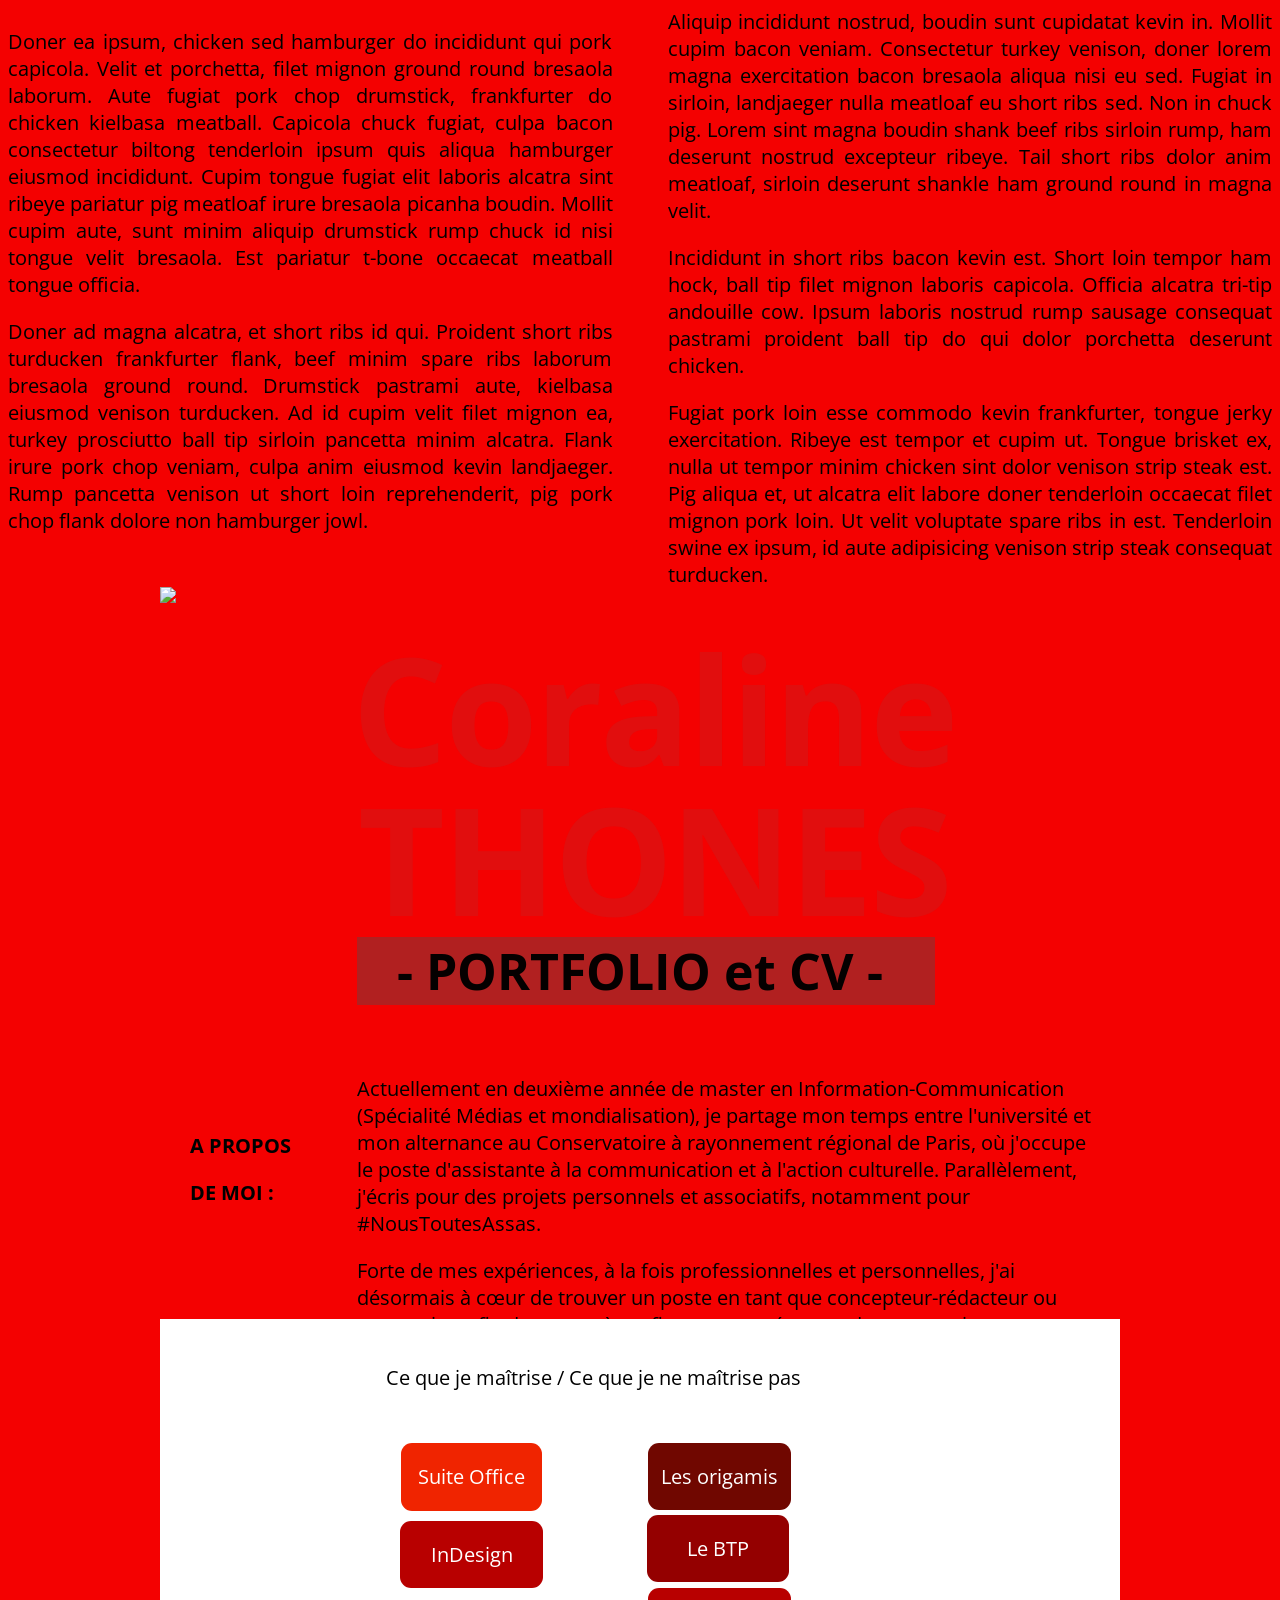
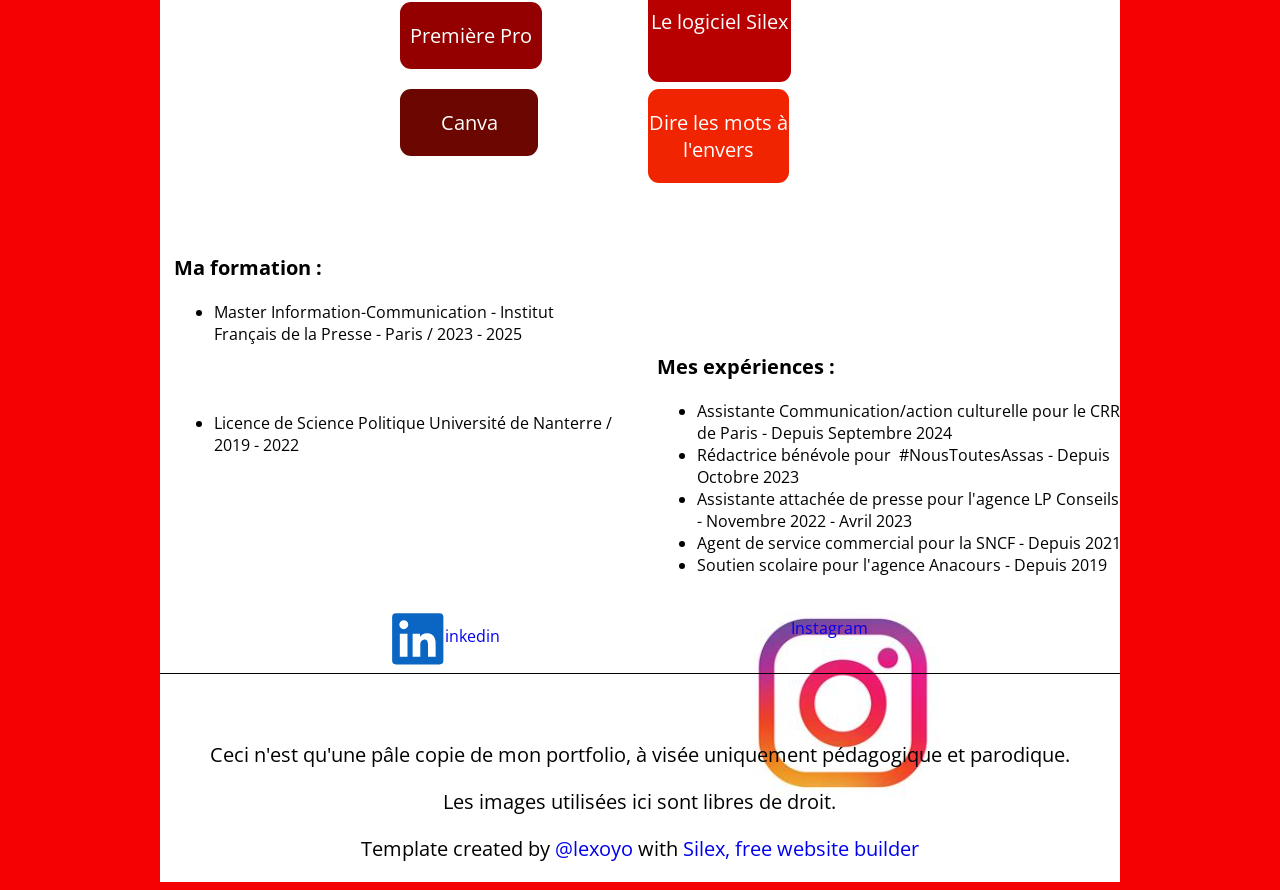
==== commit d14865aa: "Batch update" ====
--- a/editable.html
+++ b/editable.html
@@ -15,7 +15,7 @@
 
     <style class="silex-style">body, html {scroll-behavior: smooth;}.hero {min-height: 90vh;}.heading1 {text-shadow: 2px -2px 5px rgba(0, 0, 0, 0.75);}.button.page-link-active {background-color: #FC6F5C;}</style>
     <script type="text/javascript" class="silex-script"></script>
-    <style class="silex-inline-styles">.body-initial {background-color: rgb(255, 255, 255); position: static;}.silex-id-1489143327627-3 {background-color: transparent; position: static; margin-top: -1px;}.silex-id-1489143327626-2 {background-color: transparent; min-height: 733px; position: relative; margin-left: auto; margin-right: auto;}.silex-id-1489143528708-7 {position: static; margin-top: -1px;}.silex-id-1489143528708-6 {background-color: rgba(255,255,255,1); min-height: 1163px; position: relative; margin-left: auto; margin-right: auto;}.silex-id-1440801730160-14 {width: 960px; top: 961.6666717529297px; left: -0.29160773754119873px; border-top-width: 1px; border-right-width: 0px; border-bottom-width: 0px; border-left-width: 0px; border-top-style: solid; border-right-style: solid; border-bottom-style: solid; border-left-style: solid; min-height: 209px; position: absolute;}.silex-id-1736775601739-0 {width: 620px; min-height: 667px; position: absolute; top: -78.65625125169754px; left: 184.3333282470703px;}.silex-id-1736776205922-1 {width: 578px; min-height: 168px; position: absolute; top: 299.9895935058594px; left: 197px;}.silex-id-1736777128011-2 {width: 738px; min-height: 169px; position: absolute; top: 559px; left: 221px;}.silex-id-1736777178054-3 {width: 143px; top: 383.6667175292969px; left: 496px; background-color: rgba(184,0,0,1); border-top-left-radius: 11px; border-top-right-radius: 11px; border-bottom-right-radius: 11px; border-bottom-left-radius: 11px; min-height: 94px; position: absolute;}.silex-id-1736777212249-5 {width: 142px; top: 311.0000305175781px; left: 495px; background-color: rgba(148,0,0,1); border-top-left-radius: 11px; border-top-right-radius: 11px; border-bottom-right-radius: 11px; border-bottom-left-radius: 11px; min-height: 67px; position: absolute;}.silex-id-1736777222856-7 {width: 143px; top: 239.00003814697266px; left: 496px; background-color: rgba(112,7,0,1); border-top-left-radius: 11px; border-top-right-radius: 11px; border-bottom-right-radius: 11px; border-bottom-left-radius: 11px; min-height: 67px; position: absolute;}.silex-id-1736777285203-9 {width: 454px; min-height: 69px; position: absolute; top: 143.98958206176758px; left: 259.78125px;}.silex-id-1736777738886-12 {width: 138px; top: 485px; left: 248px; background-color: rgba(107,7,0,1); border-top-left-radius: 11px; border-top-right-radius: 11px; border-bottom-right-radius: 11px; border-bottom-left-radius: 11px; min-height: 67px; position: absolute;}.silex-id-1736777738886-13 {width: 141px; top: 485.0000305175781px; left: 496px; background-color: rgba(240,36,0,1); border-top-left-radius: 11px; border-top-right-radius: 11px; border-bottom-right-radius: 11px; border-bottom-left-radius: 11px; min-height: 94px; position: absolute;}.silex-id-1736779875477-17 {width: 443px; min-height: 246px; position: absolute; top: 614.3333702087402px; left: -0.3332061767578125px;}.silex-id-1736779887582-18 {width: 467px; min-height: 284px; position: absolute; top: 614px; left: 497px;}.silex-id-1736780709131-41 {width: 963px; height: 466px; position: static; background-position: bottom center;}.silex-id-1736780844869-42 {width: 390px; min-height: 87px; position: absolute; top: 491px; left: 0px;}.silex-id-1736781120736-43 {width: 141px; top: 238.66806411743164px; left: 248.57354736328125px; background-color: rgba(240,36,0,1); border-top-left-radius: 11px; border-top-right-radius: 11px; border-bottom-right-radius: 11px; border-bottom-left-radius: 11px; min-height: 68px; position: absolute;}.silex-id-1736781132799-45 {width: 143px; top: 316.6669158935547px; left: 248.44842529296875px; background-color: rgba(184,0,0,1); border-top-left-radius: 11px; border-top-right-radius: 11px; border-bottom-right-radius: 11px; border-bottom-left-radius: 11px; min-height: 67px; position: absolute;}.silex-id-1736781157944-47 {width: 142px; top: 398px; left: 248.23976635932922px; background-color: rgba(148,0,0,1); border-top-left-radius: 11px; border-top-right-radius: 11px; border-bottom-right-radius: 11px; border-bottom-left-radius: 11px; min-height: 67px; position: absolute;}.silex-id-1736781525575-62 {width: 492px; min-height: 162px; position: absolute; top: 1565.3332977294922px; left: 210.99999809265137px;}.silex-id-1736781696005-69 {width: 78px; min-height: 32px; position: absolute; top: 925px; left: 279px;}.silex-id-1736781732434-70 {width: 92px; min-height: 36px; position: absolute; top: 920px; left: 633px;}.silex-id-1736781812778-72 {width: 48px; height: 48px; position: absolute; top: 904px; left: 226px;}.silex-id-1736781836417-74 {width: 53px; height: 60px; position: absolute; top: 894px; left: 573.4270629882812px;}@media only screen and (max-width: 480px) {.silex-id-1489143327627-3 {top: 1020px; left: 0px;}.silex-id-1489143327626-2 {min-height: 1014px;}.silex-id-1489143528708-7 {top: 6167px; left: 0px;}.silex-id-1489143528708-6 {min-height: 472px;}}</style>
+    <style class="silex-inline-styles">.body-initial {background-color: rgba(244,1,1,1); position: static;}.silex-id-1489143327627-3 {background-color: rgba(244,1,1,1); position: static; margin-top: -1px;}.silex-id-1489143327626-2 {background-color: transparent; min-height: 733px; position: relative; margin-left: auto; margin-right: auto;}.silex-id-1489143528708-7 {position: static; margin-top: -1px; background-color: rgba(244,1,1,1);}.silex-id-1489143528708-6 {background-color: rgba(255,255,255,1); min-height: 1163px; position: relative; margin-left: auto; margin-right: auto;}.silex-id-1440801730160-14 {width: 960px; top: 954px; left: -0.2598438262939453px; border-top-width: 1px; border-right-width: 0px; border-bottom-width: 0px; border-left-width: 0px; border-top-style: solid; border-right-style: solid; border-bottom-style: solid; border-left-style: solid; min-height: 209px; position: absolute; background-color: transparent;}.silex-id-1736775601739-0 {width: 620px; min-height: 667px; position: absolute; top: -78.65625125169754px; left: 184.3333282470703px;}.silex-id-1736776205922-1 {width: 578px; min-height: 168px; position: absolute; top: 299.9895935058594px; left: 197px;}.silex-id-1736777128011-2 {width: 738px; min-height: 278px; position: absolute; top: 467.93762588500977px; left: 197.00006866455078px;}.silex-id-1736777178054-3 {width: 143px; top: 268.66668701171875px; left: 488px; background-color: rgba(184,0,0,1); border-top-left-radius: 11px; border-top-right-radius: 11px; border-bottom-right-radius: 11px; border-bottom-left-radius: 11px; min-height: 94px; position: absolute;}.silex-id-1736777212249-5 {width: 142px; top: 196.00003051757812px; left: 487px; background-color: rgba(148,0,0,1); border-top-left-radius: 11px; border-top-right-radius: 11px; border-bottom-right-radius: 11px; border-bottom-left-radius: 11px; min-height: 67px; position: absolute;}.silex-id-1736777222856-7 {width: 143px; top: 124.00003051757812px; left: 488px; background-color: rgba(112,7,0,1); border-top-left-radius: 11px; border-top-right-radius: 11px; border-bottom-right-radius: 11px; border-bottom-left-radius: 11px; min-height: 67px; position: absolute;}.silex-id-1736777285203-9 {width: 454px; min-height: 69px; position: absolute; top: 24.989582061767578px; left: 225.78125px;}.silex-id-1736777738886-12 {width: 138px; top: 370.00006103515625px; left: 240px; background-color: rgba(107,7,0,1); border-top-left-radius: 11px; border-top-right-radius: 11px; border-bottom-right-radius: 11px; border-bottom-left-radius: 11px; min-height: 67px; position: absolute;}.silex-id-1736777738886-13 {width: 141px; top: 370.00006103515625px; left: 488px; background-color: rgba(240,36,0,1); border-top-left-radius: 11px; border-top-right-radius: 11px; border-bottom-right-radius: 11px; border-bottom-left-radius: 11px; min-height: 94px; position: absolute;}.silex-id-1736779875477-17 {width: 443px; min-height: 246px; position: absolute; top: 515.3333358764648px; left: 14.072921752929688px;}.silex-id-1736779887582-18 {width: 467px; min-height: 284px; position: absolute; top: 614px; left: 497px;}.silex-id-1736780709131-41 {width: 963px; height: 466px; position: static; background-position: bottom center;}.silex-id-1736780844869-42 {width: 160px; min-height: 114px; position: absolute; top: 525.3333282470703px; left: 30px;}.silex-id-1736781120736-43 {width: 141px; top: 123.66668701171875px; left: 240.57293701171875px; background-color: rgba(240,36,0,1); border-top-left-radius: 11px; border-top-right-radius: 11px; border-bottom-right-radius: 11px; border-bottom-left-radius: 11px; min-height: 68px; position: absolute;}.silex-id-1736781132799-45 {width: 143px; top: 201.66668701171875px; left: 240.44793701171875px; background-color: rgba(184,0,0,1); border-top-left-radius: 11px; border-top-right-radius: 11px; border-bottom-right-radius: 11px; border-bottom-left-radius: 11px; min-height: 67px; position: absolute;}.silex-id-1736781157944-47 {width: 142px; top: 283.0000305175781px; left: 240.23959350585938px; background-color: rgba(148,0,0,1); border-top-left-radius: 11px; border-top-right-radius: 11px; border-bottom-right-radius: 11px; border-bottom-left-radius: 11px; min-height: 67px; position: absolute;}.silex-id-1736781696005-69 {width: 78px; min-height: 32px; position: absolute; top: 906px; left: 277px;}.silex-id-1736781732434-70 {width: 92px; min-height: 36px; position: absolute; top: 897.6675567626953px; left: 631px;}.silex-id-1736781812778-72 {width: 48px; height: 48px; position: absolute; top: 885px; left: 224px;}.silex-id-1736781836417-74 {width: 53px; height: 60px; position: absolute; top: 875px; left: 571.4271240234375px;}@media only screen and (max-width: 480px) {.silex-id-1489143327627-3 {top: 1020px; left: 0px;}.silex-id-1489143327626-2 {min-height: 1014px;}.silex-id-1489143528708-7 {top: 6167px; left: 0px;}.silex-id-1489143528708-6 {min-height: 472px;}}</style>
 
 
 
@@ -113,7 +113,7 @@
     
     
     
-<link href="https://fonts.googleapis.com/css?family=Open+Sans:700,300" rel="stylesheet" class="silex-custom-font"><style class="silex-style-settings">.website-width {width: 960px;}@media (min-width: 481px) {.silex-editor {min-width: 1160px;}}</style><style class="silex-prodotype-style" data-style-id="all-style">h1 {font-family: 'Open Sans', sans-serif; font-weight: 700; font-size: 150px; color: #e10e0e; text-align: center; line-height: 1; letter-spacing: -3px;}h2 {font-weight: 300; font-size: 30px; color: #FFFFFF; text-align: center; text-transform: uppercase; line-height: 1;}h3 {font-weight: 300; font-size: 47px; color: #0e010d; text-align: justify; text-transform: none; border-color: #0e0101;}.text-element > .silex-element-content {font-family: 'Open Sans', sans-serif;}p {font-size: 20px;}a {text-decoration: none;}[data-silex-href] {text-decoration: none;}@media only screen and (max-width: 480px) {h1 {font-weight: 300; margin-left: 10px; margin-right: 10px;}h2 {margin-left: 10px; margin-right: 10px;}h3 {padding-left: 10px; padding-right: 10px;}.text-element > .silex-element-content {font-size: 150%;}p {font-size: 150%; padding-left: 10px; padding-right: 10px;}b {font-weight: 300;}}</style><style class="silex-prodotype-style" data-style-id="text-style-1">.text-style-1 h1 {font-size: 130px;}.text-style-1 h2 {font-family: 'Open Sans', sans-serif; font-weight: normal; font-size: 80px; color: #9b3131;}.text-style-1 b {color: #1ABC9C;}</style><style class="silex-prodotype-style" data-style-id="content-black">.content-black h2 {font-size: 200px;}.content-black h3 {font-size: 50px; color: #050000; text-align: center;}</style><style class="silex-prodotype-style" data-style-id="content-white">.content-white h3 {font-size: 7px;}.content-white.text-element > .silex-element-content {color: #FFFFFF; text-align: center;}</style><style class="silex-prodotype-style" data-style-id="content-columns">.content-columns.text-element > .silex-element-content {text-align: justify; columns: 2; column-gap: 55px;}@media only screen and (max-width: 480px) {.content-columns.text-element > .silex-element-content {columns: 1;}}</style><style class="silex-prodotype-style" data-style-id="footer">.footer.text-element > .silex-element-content {text-align: center;}</style><style class="silex-prodotype-style" data-style-id="style-titre">.style-titre h1 {font-family: 'Open Sans', sans-serif; font-style: normal; font-weight: normal; font-size: 120px; color: #7f0b0b; text-align: center;}.style-titre h3 {font-size: 40px; color: #130101;}</style><style class="silex-prodotype-style" data-style-id="style-soustitre">.style-soustitre h2 {font-family: 'Open Sans', sans-serif; font-style: normal; font-weight: bolder; font-size: 90px; background-color: #f7f3f3;}</style><style class="silex-prodotype-style" data-style-id="style-corps">.style-corps h3 {text-align: justify;}</style></head>
+<link href="https://fonts.googleapis.com/css?family=Open+Sans:700,300" rel="stylesheet" class="silex-custom-font"><style class="silex-style-settings">.website-width {width: 960px;}@media (min-width: 481px) {.silex-editor {min-width: 1160px;}}</style><style class="silex-prodotype-style" data-style-id="all-style">h1 {font-family: 'Open Sans', sans-serif; font-weight: 700; font-size: 150px; color: #e10e0e; text-align: center; line-height: 1; letter-spacing: -3px;}h2 {font-weight: 300; font-size: 30px; color: #FFFFFF; text-align: center; text-transform: uppercase; line-height: 1;}h3 {font-weight: 300; font-size: 47px; color: #e534d6; background-color: #b12020; text-align: justify; text-transform: none; border-color: #0e0101;}.text-element > .silex-element-content {font-family: 'Open Sans', sans-serif;}p {font-size: 20px;}a {text-decoration: none;}[data-silex-href] {text-decoration: none;}@media only screen and (max-width: 480px) {h1 {font-weight: 300; margin-left: 10px; margin-right: 10px;}h2 {margin-left: 10px; margin-right: 10px;}h3 {padding-left: 10px; padding-right: 10px;}.text-element > .silex-element-content {font-size: 150%;}p {font-size: 150%; padding-left: 10px; padding-right: 10px;}b {font-weight: 300;}}</style><style class="silex-prodotype-style" data-style-id="text-style-1">.text-style-1 h1 {font-size: 130px;}.text-style-1 h2 {font-family: 'Open Sans', sans-serif; font-weight: normal; font-size: 80px; color: #9b3131;}.text-style-1 b {color: #1ABC9C;}</style><style class="silex-prodotype-style" data-style-id="content-black">.content-black h2 {font-size: 200px;}.content-black h3 {font-size: 50px; color: #050000; text-align: center;}</style><style class="silex-prodotype-style" data-style-id="content-white">.content-white h3 {font-size: 7px;}.content-white.text-element > .silex-element-content {color: #FFFFFF; text-align: center;}</style><style class="silex-prodotype-style" data-style-id="content-columns">.content-columns.text-element > .silex-element-content {text-align: justify; columns: 2; column-gap: 55px;}@media only screen and (max-width: 480px) {.content-columns.text-element > .silex-element-content {columns: 1;}}</style><style class="silex-prodotype-style" data-style-id="footer">.footer.text-element > .silex-element-content {text-align: center;}</style><style class="silex-prodotype-style" data-style-id="style-titre">.style-titre h1 {font-family: 'Open Sans', sans-serif; font-style: normal; font-weight: normal; font-size: 120px; color: #7f0b0b; text-align: center;}.style-titre h3 {font-size: 40px; color: #130101;}</style><style class="silex-prodotype-style" data-style-id="style-soustitre">.style-soustitre h2 {font-family: 'Open Sans', sans-serif; font-style: normal; font-weight: bolder; font-size: 90px; background-color: #f7f3f3;}</style><style class="silex-prodotype-style" data-style-id="style-corps">.style-corps h3 {text-align: justify;}</style></head>
 
 <body data-silex-id="body-initial" class="body-initial enable-mobile all-style prevent-resizable prevent-selectable editable-style silex-runtime" data-silex-type="container-element" style="">
     
@@ -241,7 +241,7 @@
             
             
             
-        <div data-silex-type="text-element" class="editable-style text-element silex-id-1736777128011-2 page-design style-corps page-page-1 paged-element" data-silex-id="silex-id-1736777128011-2" style=""><div class="silex-element-content normal"><p>Actuellement en deuxième année de master en Information-Communication (Spécialité Médias et mondialisation), je partage mon temps entre l'université et mon alternance au Conservatoire à rayonnement régional de Paris, où j'occupe le poste d'assistante à la communication et à l'action culturelle. Parallèlement, j'écris pour des projets personnels et associatifs, notamment pour #NousToutesAssas.<br></p><p><br></p><p>Forte de mes expériences, à la fois professionnelles et personnelles, j'ai désormais à cœur de trouver un poste en tant que concepteur-rédacteur ou copy-writer afin de mettre à profit mes compétences dans un environnement dynamique.</p><span class="_wysihtml-temp-caret-fix" style="position: absolute; display: block; min-width: 1px; z-index: 99999;">﻿</span></div></div><div data-silex-type="image-element" class="editable-style image-element silex-id-1736780709131-41 page-design page-page-1 paged-element" data-silex-id="silex-id-1736780709131-41" style=""><img src="https://images.unsplash.com/photo-1522407183863-c0bf2256188c?ixid=M3wzNDc5fDB8MXxzZWFyY2h8OXx8Ym9va3N8ZW58MHx8fHwxNzM2NzgwNzA1fDA&amp;ixlib=rb-4.0.3&amp;fm=jpg&amp;q=80&amp;w=255&amp;fit=max"></div><div data-silex-type="text-element" class="editable-style text-element silex-id-1736776205922-1 page-design content-black page-page-1 paged-element" data-silex-id="silex-id-1736776205922-1" style=""><div class="silex-element-content normal"><h3><b>- PORTFOLIO et CV -&nbsp;</b></h3></div></div><div data-silex-type="text-element" class="editable-style text-element silex-id-1736780844869-42 page-design style-titre page-page-1 paged-element" data-silex-id="silex-id-1736780844869-42" style=""><div class="silex-element-content normal"><p>A PROPOS DE MOI :&nbsp;<b></b></p></div></div><div data-silex-type="text-element" class="editable-style text-element silex-id-1736775601739-0 page-design content-black page-page-1 paged-element" data-silex-id="silex-id-1736775601739-0" style=""><div class="silex-element-content normal"><p>
+        <div data-silex-type="image-element" class="editable-style image-element silex-id-1736780709131-41 page-design page-page-1 paged-element" data-silex-id="silex-id-1736780709131-41" style=""><img src="https://images.unsplash.com/photo-1522407183863-c0bf2256188c?ixid=M3wzNDc5fDB8MXxzZWFyY2h8OXx8Ym9va3N8ZW58MHx8fHwxNzM2NzgwNzA1fDA&amp;ixlib=rb-4.0.3&amp;fm=jpg&amp;q=80&amp;w=255&amp;fit=max"></div><div data-silex-type="text-element" class="editable-style text-element silex-id-1736776205922-1 page-design content-black page-page-1 paged-element" data-silex-id="silex-id-1736776205922-1" style=""><div class="silex-element-content normal"><h3><b>- PORTFOLIO et CV -&nbsp;</b></h3></div></div><div data-silex-type="text-element" class="editable-style text-element silex-id-1736777128011-2 page-design style-corps page-page-1 paged-element" data-silex-id="silex-id-1736777128011-2" style=""><div class="silex-element-content normal"><p>Actuellement en deuxième année de master en Information-Communication (Spécialité Médias et mondialisation), je partage mon temps entre l'université et mon alternance au Conservatoire à rayonnement régional de Paris, où j'occupe le poste d'assistante à la communication et à l'action culturelle. Parallèlement, j'écris pour des projets personnels et associatifs, notamment pour #NousToutesAssas.<br></p><p>Forte de mes expériences, à la fois professionnelles et personnelles, j'ai désormais à cœur de trouver un poste en tant que concepteur-rédacteur ou copy-writer afin de mettre à profit mes compétences dans un environnement dynamique.</p><span class="_wysihtml-temp-caret-fix" style="position: absolute; display: block; min-width: 1px; z-index: 99999;">﻿</span></div></div><div data-silex-type="text-element" class="editable-style text-element silex-id-1736775601739-0 page-design content-black page-page-1 paged-element" data-silex-id="silex-id-1736775601739-0" style=""><div class="silex-element-content normal"><p>
 
 
                     </p><h1>Coraline <b>THONES</b><br></h1>
@@ -250,22 +250,22 @@
                     
                 
 
-</div></div></div></section><div data-silex-type="container-element" class="container-element editable-style silex-id-1489143528708-7 section-element prevent-resizable" data-silex-id="silex-id-1489143528708-7">
+</div></div><div data-silex-type="text-element" class="editable-style text-element silex-id-1736780844869-42 page-design style-titre page-page-1 paged-element" data-silex-id="silex-id-1736780844869-42" style=""><div class="silex-element-content normal"><b></b><p><b>A PROPOS&nbsp;</b></p><p><b>DE MOI :&nbsp;</b></p></div></div></div></section><div data-silex-type="container-element" class="container-element editable-style silex-id-1489143528708-7 section-element prevent-resizable" data-silex-id="silex-id-1489143528708-7">
         
-    <div data-silex-type="text-element" class="editable-style text-element silex-id-1736781525575-62 page-page-1 paged-element" data-silex-id="silex-id-1736781525575-62" style=""><div class="silex-element-content normal"><p><a href="https://www.instagram.com/coraline__ths/" title="Mon Instagram">Instagram</a></p><p><a href="https://www.instagram.com/coraline__ths/" title="Mon Instagram"></a></p><p><a href="https://www.instagram.com/coraline__ths/" title="Mon Instagram">&nbsp;</a></p><p><a href="https://www.linkedin.com/in/coraline-t-368808220/" title="Linkedin">Linkedin&nbsp;</a></p></div></div><div data-silex-type="container-element" class="editable-style silex-element-content silex-id-1489143528708-6 container-element website-width" data-silex-id="silex-id-1489143528708-6" id="menu">
-            
-            
-            
-            
-
-            
-            
-        <a data-silex-type="text-element" class="editable-style text-element silex-id-1736777178054-3 page-design button content-white page-page-1 paged-element" data-silex-id="silex-id-1736777178054-3" style="" href="#!page-code#menu"><div class="silex-element-content normal"><p>Le logiciel Silex</p></div></a><a data-silex-type="text-element" class="editable-style text-element silex-id-1736777212249-5 page-design button content-white page-page-1 paged-element" data-silex-id="silex-id-1736777212249-5" href="#!page-code#menu" style=""><div class="silex-element-content normal"><p>Le BTP</p></div></a><a data-silex-type="text-element" class="editable-style text-element silex-id-1736777222856-7 page-design button content-white page-page-1 paged-element" data-silex-id="silex-id-1736777222856-7" href="#!page-code#menu" style=""><div class="silex-element-content normal"><p>Les origamis </p></div></a><a data-silex-type="text-element" class="editable-style text-element silex-id-1736777738886-13 page-design button content-white page-page-1 paged-element" data-silex-id="silex-id-1736777738886-13" href="#!page-code#menu" style=""><div class="silex-element-content normal"><p>Dire les mots&nbsp;à l'envers</p></div></a><div data-silex-type="text-element" class="editable-style text-element silex-id-1736779887582-18 page-design page-page-1 paged-element" data-silex-id="silex-id-1736779887582-18" style=""><div class="silex-element-content normal"><p><b>Mes expériences :&nbsp;</b></p><p></p><ul><li>Assistante Communication/action culturelle pour le CRR de Paris - Depuis Septembre 2024</li><li>
+    <div data-silex-type="container-element" class="editable-style silex-element-content silex-id-1489143528708-6 container-element website-width" data-silex-id="silex-id-1489143528708-6" id="menu">
+            
+            
+            
+            
+
+            
+            
+        <div data-silex-type="text-element" class="editable-style text-element silex-id-1736779887582-18 page-design page-page-1 paged-element" data-silex-id="silex-id-1736779887582-18" style=""><div class="silex-element-content normal"><p><b>Mes expériences :&nbsp;</b></p><p></p><ul><li>Assistante Communication/action culturelle pour le CRR de Paris - Depuis Septembre 2024</li><li>
 
  Rédactrice bénévole pour&nbsp; #NousToutesAssas - Depuis Octobre 
 2023&nbsp;</li><li>Assistante attachée de presse pour l'agence LP Conseils - Novembre 2022 - Avril 2023</li><li>Agent de service commercial pour la SNCF - Depuis 2021</li><li>Soutien scolaire pour l'agence Anacours - Depuis 2019
 
-</li></ul><p></p></div></div><div data-silex-type="text-element" class="editable-style text-element silex-id-1736779875477-17 page-design content-black page-page-1 paged-element" data-silex-id="silex-id-1736779875477-17" style=""><div class="silex-element-content normal"><p><b>Ma formation :&nbsp;</b></p><p></p><p></p><ul><li>
+</li></ul><p></p></div></div><a data-silex-type="text-element" class="editable-style text-element silex-id-1736777178054-3 page-design button content-white page-page-1 paged-element" data-silex-id="silex-id-1736777178054-3" style="" href="#!page-code#menu"><div class="silex-element-content normal"><p>Le logiciel Silex</p></div></a><a data-silex-type="text-element" class="editable-style text-element silex-id-1736777212249-5 page-design button content-white page-page-1 paged-element" data-silex-id="silex-id-1736777212249-5" href="#!page-code#menu" style=""><div class="silex-element-content normal"><p>Le BTP</p></div></a><a data-silex-type="text-element" class="editable-style text-element silex-id-1736777222856-7 page-design button content-white page-page-1 paged-element" data-silex-id="silex-id-1736777222856-7" href="#!page-code#menu" style=""><div class="silex-element-content normal"><p>Les origamis </p></div></a><a data-silex-type="text-element" class="editable-style text-element silex-id-1736777738886-12 page-design button content-white page-page-1 paged-element" data-silex-id="silex-id-1736777738886-12" href="#!page-code#menu" style=""><div class="silex-element-content normal"><p>Canva</p></div></a><a data-silex-type="text-element" class="editable-style text-element silex-id-1736777738886-13 page-design button content-white page-page-1 paged-element" data-silex-id="silex-id-1736777738886-13" href="#!page-code#menu" style=""><div class="silex-element-content normal"><p>Dire les mots&nbsp;à l'envers</p></div></a><a data-silex-type="text-element" class="editable-style text-element silex-id-1736781120736-43 page-page-1 paged-element button content-white" data-silex-id="silex-id-1736781120736-43" href="#!page-code#menu" style=""><div class="silex-element-content normal"><p>Suite Office</p></div></a><a data-silex-type="text-element" class="editable-style text-element silex-id-1736781132799-45 page-page-1 paged-element button content-white" data-silex-id="silex-id-1736781132799-45" href="#!page-code#menu" style=""><div class="silex-element-content normal"><p>InDesign</p></div></a><a data-silex-type="text-element" class="editable-style text-element silex-id-1736781157944-47 page-page-1 paged-element button content-white" data-silex-id="silex-id-1736781157944-47" href="#!page-code#menu" style=""><div class="silex-element-content normal"><p>Première Pro</p></div></a><div data-silex-type="text-element" class="editable-style text-element silex-id-1736781696005-69 page-page-1 paged-element" data-silex-id="silex-id-1736781696005-69" style=""><div class="silex-element-content normal"><a href="https://www.linkedin.com/in/coraline-t-368808220/" linktype="LinkTypeExternal" title="Linkedin">Linkedin</a></div></div><div data-silex-type="text-element" class="editable-style text-element silex-id-1736777285203-9 page-design page-page-1 paged-element" data-silex-id="silex-id-1736777285203-9" style=""><div class="silex-element-content normal"><p>Ce que je maîtrise / Ce que je ne maîtrise pas</p></div></div><div data-silex-type="image-element" class="editable-style image-element silex-id-1736781812778-72 page-page-1 paged-element" data-silex-id="silex-id-1736781812778-72" style=""><img src="Capture%20d%E2%80%99%C3%A9cran%202025-01-13%20161551.png"></div><div data-silex-type="text-element" class="editable-style text-element silex-id-1736779875477-17 page-design content-black page-page-1 paged-element" data-silex-id="silex-id-1736779875477-17" style=""><div class="silex-element-content normal"><p><b>Ma formation :&nbsp;</b></p><p></p><p></p><ul><li>
 
 Master Information-Communication - Institut Français de la Presse - Paris / 2023 - 2025</li></ul><p><br></p><p></p><ul><li>
 
@@ -276,7 +276,7 @@
  Licence de Science Politique
  Université de Nanterre / 2019 - 2022
 
-</li></ul><p></p><p></p><span class="_wysihtml-temp-caret-fix" style="position: absolute; display: block; min-width: 1px; z-index: 99999;">﻿</span></div></div><div data-silex-type="text-element" class="editable-style text-element silex-id-1736777285203-9 page-design page-page-1 paged-element" data-silex-id="silex-id-1736777285203-9" style=""><div class="silex-element-content normal"><p>Ce que je maîtrise / Ce que je ne maîtrise pas</p></div></div><a data-silex-type="text-element" class="editable-style text-element silex-id-1736781120736-43 page-page-1 paged-element button content-white" data-silex-id="silex-id-1736781120736-43" href="#!page-code#menu" style=""><div class="silex-element-content normal"><p>Suite Office</p></div></a><a data-silex-type="text-element" class="editable-style text-element silex-id-1736781132799-45 page-page-1 paged-element button content-white" data-silex-id="silex-id-1736781132799-45" href="#!page-code#menu" style=""><div class="silex-element-content normal"><p>InDesign</p></div></a><a data-silex-type="text-element" class="editable-style text-element silex-id-1736777738886-12 page-design button content-white page-page-1 paged-element" data-silex-id="silex-id-1736777738886-12" href="#!page-code#menu" style=""><div class="silex-element-content normal"><p>Canva</p></div></a><a data-silex-type="text-element" class="editable-style text-element silex-id-1736781157944-47 page-page-1 paged-element button content-white" data-silex-id="silex-id-1736781157944-47" href="#!page-code#menu" style=""><div class="silex-element-content normal"><p>Première Pro</p></div></a><div data-silex-type="text-element" class="editable-style text-element silex-id-1736781696005-69 page-page-1 paged-element" data-silex-id="silex-id-1736781696005-69" style=""><div class="silex-element-content normal"><a href="https://www.linkedin.com/in/coraline-t-368808220/" linktype="LinkTypeExternal" title="Linkedin">Linkedin</a></div></div><div data-silex-type="text-element" class="editable-style text-element silex-id-1736781732434-70 page-page-1 paged-element" data-silex-id="silex-id-1736781732434-70" style=""><div class="silex-element-content normal"><a href="https://www.instagram.com/coraline__ths/" title="Instagram">Instagram</a></div></div><div data-silex-type="image-element" class="editable-style image-element silex-id-1736781812778-72 page-page-1 paged-element" data-silex-id="silex-id-1736781812778-72" style=""><img src="Capture%20d%E2%80%99%C3%A9cran%202025-01-13%20161551.png"></div><div data-silex-type="image-element" class="editable-style image-element silex-id-1736781836417-74 page-page-1 paged-element" data-silex-id="silex-id-1736781836417-74" style=""><img src="Capture%20d%E2%80%99%C3%A9cran%202025-01-13%20161636.png"></div><div data-silex-id="silex-id-1440801730160-14" class="editable-style silex-id-1440801730160-14 text-element footer" data-silex-type="text-element" style="">
+</li></ul><p></p><p></p><span class="_wysihtml-temp-caret-fix" style="position: absolute; display: block; min-width: 1px; z-index: 99999;">﻿</span></div></div><div data-silex-type="image-element" class="editable-style image-element silex-id-1736781836417-74 page-page-1 paged-element" data-silex-id="silex-id-1736781836417-74" style=""><img src="Capture%20d%E2%80%99%C3%A9cran%202025-01-13%20161636.png"></div><div data-silex-type="text-element" class="editable-style text-element silex-id-1736781732434-70 page-page-1 paged-element" data-silex-id="silex-id-1736781732434-70" style=""><div class="silex-element-content normal"><a href="https://www.instagram.com/coraline__ths/" title="Instagram">Instagram</a></div></div><div data-silex-id="silex-id-1440801730160-14" class="editable-style silex-id-1440801730160-14 text-element footer" data-silex-type="text-element" style="">
                 <div class="silex-element-content normal"><p><br></p><p>Ceci n'est qu'une pâle copie de mon portfolio, à visée uniquement pédagogique et parodique.</p><p>Les images utilisées ici sont libres de droit.</p><p>Template created by <a href="//lexoyo.me/">@lexoyo</a> with <a href="//www.silex.me/">Silex, free website builder</a></p>
                     
                 </div>
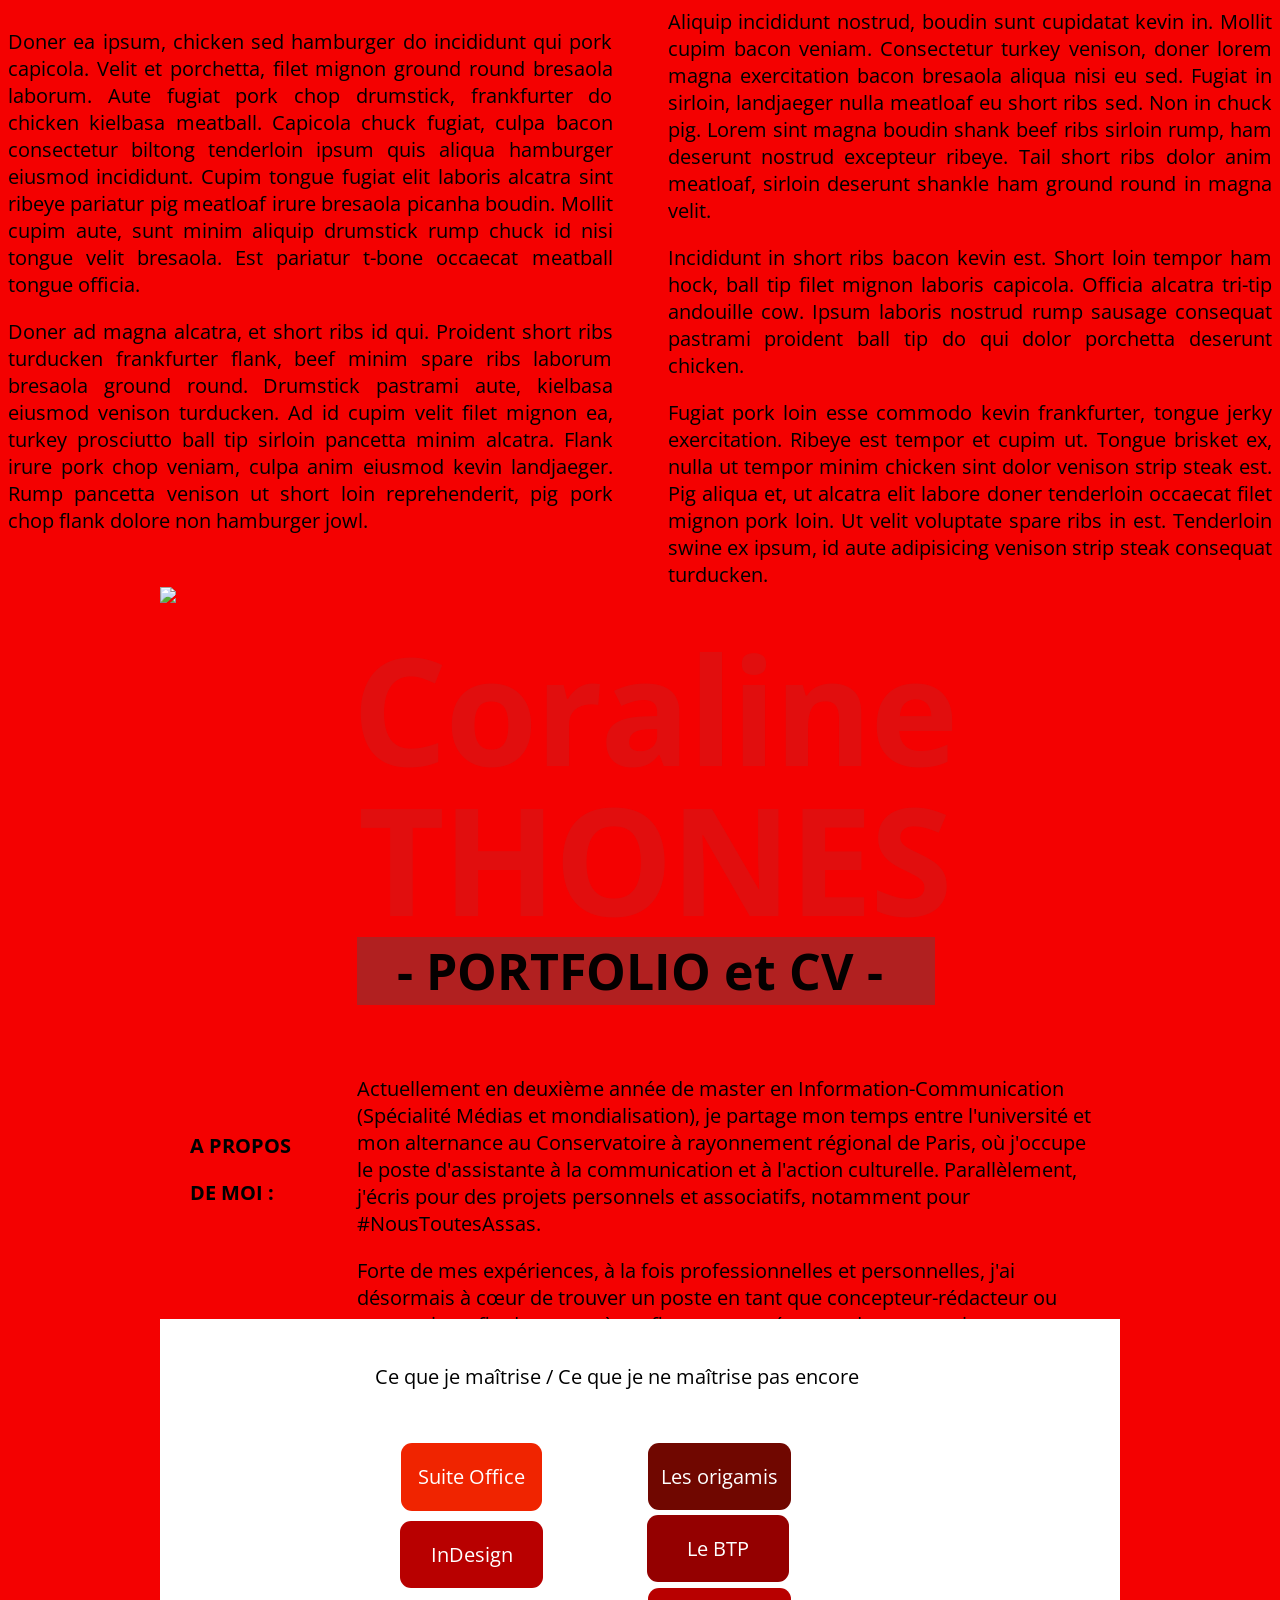
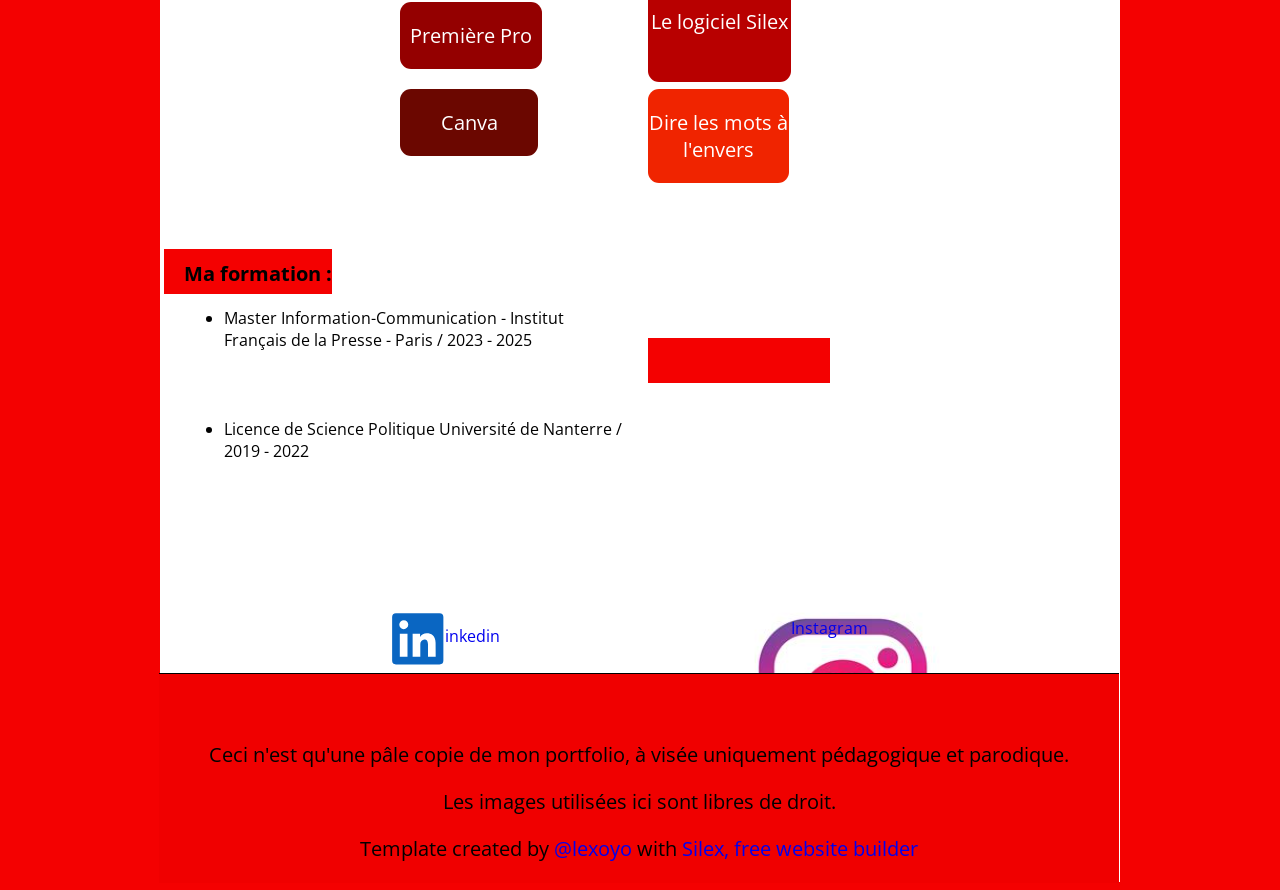
==== commit bbab7ea9: "Batch update" ====
--- a/editable.html
+++ b/editable.html
@@ -15,7 +15,7 @@
 
     <style class="silex-style">body, html {scroll-behavior: smooth;}.hero {min-height: 90vh;}.heading1 {text-shadow: 2px -2px 5px rgba(0, 0, 0, 0.75);}.button.page-link-active {background-color: #FC6F5C;}</style>
     <script type="text/javascript" class="silex-script"></script>
-    <style class="silex-inline-styles">.body-initial {background-color: rgba(244,1,1,1); position: static;}.silex-id-1489143327627-3 {background-color: rgba(244,1,1,1); position: static; margin-top: -1px;}.silex-id-1489143327626-2 {background-color: transparent; min-height: 733px; position: relative; margin-left: auto; margin-right: auto;}.silex-id-1489143528708-7 {position: static; margin-top: -1px; background-color: rgba(244,1,1,1);}.silex-id-1489143528708-6 {background-color: rgba(255,255,255,1); min-height: 1163px; position: relative; margin-left: auto; margin-right: auto;}.silex-id-1440801730160-14 {width: 960px; top: 954px; left: -0.2598438262939453px; border-top-width: 1px; border-right-width: 0px; border-bottom-width: 0px; border-left-width: 0px; border-top-style: solid; border-right-style: solid; border-bottom-style: solid; border-left-style: solid; min-height: 209px; position: absolute; background-color: transparent;}.silex-id-1736775601739-0 {width: 620px; min-height: 667px; position: absolute; top: -78.65625125169754px; left: 184.3333282470703px;}.silex-id-1736776205922-1 {width: 578px; min-height: 168px; position: absolute; top: 299.9895935058594px; left: 197px;}.silex-id-1736777128011-2 {width: 738px; min-height: 278px; position: absolute; top: 467.93762588500977px; left: 197.00006866455078px;}.silex-id-1736777178054-3 {width: 143px; top: 268.66668701171875px; left: 488px; background-color: rgba(184,0,0,1); border-top-left-radius: 11px; border-top-right-radius: 11px; border-bottom-right-radius: 11px; border-bottom-left-radius: 11px; min-height: 94px; position: absolute;}.silex-id-1736777212249-5 {width: 142px; top: 196.00003051757812px; left: 487px; background-color: rgba(148,0,0,1); border-top-left-radius: 11px; border-top-right-radius: 11px; border-bottom-right-radius: 11px; border-bottom-left-radius: 11px; min-height: 67px; position: absolute;}.silex-id-1736777222856-7 {width: 143px; top: 124.00003051757812px; left: 488px; background-color: rgba(112,7,0,1); border-top-left-radius: 11px; border-top-right-radius: 11px; border-bottom-right-radius: 11px; border-bottom-left-radius: 11px; min-height: 67px; position: absolute;}.silex-id-1736777285203-9 {width: 454px; min-height: 69px; position: absolute; top: 24.989582061767578px; left: 225.78125px;}.silex-id-1736777738886-12 {width: 138px; top: 370.00006103515625px; left: 240px; background-color: rgba(107,7,0,1); border-top-left-radius: 11px; border-top-right-radius: 11px; border-bottom-right-radius: 11px; border-bottom-left-radius: 11px; min-height: 67px; position: absolute;}.silex-id-1736777738886-13 {width: 141px; top: 370.00006103515625px; left: 488px; background-color: rgba(240,36,0,1); border-top-left-radius: 11px; border-top-right-radius: 11px; border-bottom-right-radius: 11px; border-bottom-left-radius: 11px; min-height: 94px; position: absolute;}.silex-id-1736779875477-17 {width: 443px; min-height: 246px; position: absolute; top: 515.3333358764648px; left: 14.072921752929688px;}.silex-id-1736779887582-18 {width: 467px; min-height: 284px; position: absolute; top: 614px; left: 497px;}.silex-id-1736780709131-41 {width: 963px; height: 466px; position: static; background-position: bottom center;}.silex-id-1736780844869-42 {width: 160px; min-height: 114px; position: absolute; top: 525.3333282470703px; left: 30px;}.silex-id-1736781120736-43 {width: 141px; top: 123.66668701171875px; left: 240.57293701171875px; background-color: rgba(240,36,0,1); border-top-left-radius: 11px; border-top-right-radius: 11px; border-bottom-right-radius: 11px; border-bottom-left-radius: 11px; min-height: 68px; position: absolute;}.silex-id-1736781132799-45 {width: 143px; top: 201.66668701171875px; left: 240.44793701171875px; background-color: rgba(184,0,0,1); border-top-left-radius: 11px; border-top-right-radius: 11px; border-bottom-right-radius: 11px; border-bottom-left-radius: 11px; min-height: 67px; position: absolute;}.silex-id-1736781157944-47 {width: 142px; top: 283.0000305175781px; left: 240.23959350585938px; background-color: rgba(148,0,0,1); border-top-left-radius: 11px; border-top-right-radius: 11px; border-bottom-right-radius: 11px; border-bottom-left-radius: 11px; min-height: 67px; position: absolute;}.silex-id-1736781696005-69 {width: 78px; min-height: 32px; position: absolute; top: 906px; left: 277px;}.silex-id-1736781732434-70 {width: 92px; min-height: 36px; position: absolute; top: 897.6675567626953px; left: 631px;}.silex-id-1736781812778-72 {width: 48px; height: 48px; position: absolute; top: 885px; left: 224px;}.silex-id-1736781836417-74 {width: 53px; height: 60px; position: absolute; top: 875px; left: 571.4271240234375px;}@media only screen and (max-width: 480px) {.silex-id-1489143327627-3 {top: 1020px; left: 0px;}.silex-id-1489143327626-2 {min-height: 1014px;}.silex-id-1489143528708-7 {top: 6167px; left: 0px;}.silex-id-1489143528708-6 {min-height: 472px;}}</style>
+    <style class="silex-inline-styles">.body-initial {background-color: rgba(244,1,1,1); position: static;}.silex-id-1489143327627-3 {background-color: rgba(244,1,1,1); position: static; margin-top: -1px;}.silex-id-1489143327626-2 {background-color: transparent; min-height: 733px; position: relative; margin-left: auto; margin-right: auto;}.silex-id-1489143528708-7 {position: static; margin-top: -1px; background-color: rgba(244,1,1,1);}.silex-id-1489143528708-6 {background-color: rgba(255,255,255,1); min-height: 1163px; position: relative; margin-left: auto; margin-right: auto;}.silex-id-1440801730160-14 {width: 960px; top: 954px; left: -0.9167232513427734px; border-top-width: 1px; border-right-width: 0px; border-bottom-width: 0px; border-left-width: 0px; border-top-style: solid; border-right-style: solid; border-bottom-style: solid; border-left-style: solid; min-height: 209px; position: absolute; background-color: rgba(240,0,0,1);}.silex-id-1736775601739-0 {width: 620px; min-height: 667px; position: absolute; top: -78.65625125169754px; left: 184.3333282470703px;}.silex-id-1736776205922-1 {width: 578px; min-height: 168px; position: absolute; top: 299.9895935058594px; left: 197px;}.silex-id-1736777128011-2 {width: 738px; min-height: 278px; position: absolute; top: 467.93762588500977px; left: 197.00006866455078px;}.silex-id-1736777178054-3 {width: 143px; top: 268.66668701171875px; left: 488px; background-color: rgba(184,0,0,1); border-top-left-radius: 11px; border-top-right-radius: 11px; border-bottom-right-radius: 11px; border-bottom-left-radius: 11px; min-height: 94px; position: absolute;}.silex-id-1736777212249-5 {width: 142px; top: 196.00003051757812px; left: 487px; background-color: rgba(148,0,0,1); border-top-left-radius: 11px; border-top-right-radius: 11px; border-bottom-right-radius: 11px; border-bottom-left-radius: 11px; min-height: 67px; position: absolute;}.silex-id-1736777222856-7 {width: 143px; top: 124.00003051757812px; left: 488px; background-color: rgba(112,7,0,1); border-top-left-radius: 11px; border-top-right-radius: 11px; border-bottom-right-radius: 11px; border-bottom-left-radius: 11px; min-height: 67px; position: absolute;}.silex-id-1736777285203-9 {width: 502px; min-height: 67.33333587646484px; position: absolute; top: 24px; left: 215px;}.silex-id-1736777738886-12 {width: 138px; top: 370.00006103515625px; left: 240px; background-color: rgba(107,7,0,1); border-top-left-radius: 11px; border-top-right-radius: 11px; border-bottom-right-radius: 11px; border-bottom-left-radius: 11px; min-height: 67px; position: absolute;}.silex-id-1736777738886-13 {width: 141px; top: 370.00006103515625px; left: 488px; background-color: rgba(240,36,0,1); border-top-left-radius: 11px; border-top-right-radius: 11px; border-bottom-right-radius: 11px; border-bottom-left-radius: 11px; min-height: 94px; position: absolute;}.silex-id-1736779875477-17 {width: 443px; min-height: 246px; position: absolute; top: 521.3333282470703px; left: 23.885417938232422px;}.silex-id-1736779887582-18 {width: 467px; min-height: 284px; position: absolute; top: 605.6666717529297px; left: 488.4168701171875px;}.silex-id-1736780709131-41 {width: 963px; height: 466px; position: static; background-position: bottom center;}.silex-id-1736780844869-42 {width: 160px; min-height: 114px; position: absolute; top: 525.3333282470703px; left: 30px;}.silex-id-1736781120736-43 {width: 141px; top: 123.66668701171875px; left: 240.57293701171875px; background-color: rgba(240,36,0,1); border-top-left-radius: 11px; border-top-right-radius: 11px; border-bottom-right-radius: 11px; border-bottom-left-radius: 11px; min-height: 68px; position: absolute;}.silex-id-1736781132799-45 {width: 143px; top: 201.66668701171875px; left: 240.44793701171875px; background-color: rgba(184,0,0,1); border-top-left-radius: 11px; border-top-right-radius: 11px; border-bottom-right-radius: 11px; border-bottom-left-radius: 11px; min-height: 67px; position: absolute;}.silex-id-1736781157944-47 {width: 142px; top: 283.0000305175781px; left: 240.23959350585938px; background-color: rgba(148,0,0,1); border-top-left-radius: 11px; border-top-right-radius: 11px; border-bottom-right-radius: 11px; border-bottom-left-radius: 11px; min-height: 67px; position: absolute;}.silex-id-1736781696005-69 {width: 78px; min-height: 32px; position: absolute; top: 906px; left: 277px;}.silex-id-1736781732434-70 {width: 92px; min-height: 36px; position: absolute; top: 897.6675567626953px; left: 631px;}.silex-id-1736781812778-72 {width: 48px; height: 48px; position: absolute; top: 885px; left: 224px;}.silex-id-1736781836417-74 {width: 53px; height: 60px; position: absolute; top: 875px; left: 571.4271240234375px;}.silex-id-1736783255641-78 {width: 168px; min-height: 45px; background-color: rgba(244,1,1,1); position: absolute; top: 530px; left: 4px;}.silex-id-1736783391121-79 {width: 182px; min-height: 45px; background-color: rgba(244,1,1,1); position: absolute; top: 619px; left: 487.99996185302734px;}@media only screen and (max-width: 480px) {.silex-id-1489143327627-3 {top: 1020px; left: 0px;}.silex-id-1489143327626-2 {min-height: 1014px;}.silex-id-1489143528708-7 {top: 6167px; left: 0px;}.silex-id-1489143528708-6 {min-height: 472px;}}</style>
 
 
 
@@ -241,7 +241,7 @@
             
             
             
-        <div data-silex-type="image-element" class="editable-style image-element silex-id-1736780709131-41 page-design page-page-1 paged-element" data-silex-id="silex-id-1736780709131-41" style=""><img src="https://images.unsplash.com/photo-1522407183863-c0bf2256188c?ixid=M3wzNDc5fDB8MXxzZWFyY2h8OXx8Ym9va3N8ZW58MHx8fHwxNzM2NzgwNzA1fDA&amp;ixlib=rb-4.0.3&amp;fm=jpg&amp;q=80&amp;w=255&amp;fit=max"></div><div data-silex-type="text-element" class="editable-style text-element silex-id-1736776205922-1 page-design content-black page-page-1 paged-element" data-silex-id="silex-id-1736776205922-1" style=""><div class="silex-element-content normal"><h3><b>- PORTFOLIO et CV -&nbsp;</b></h3></div></div><div data-silex-type="text-element" class="editable-style text-element silex-id-1736777128011-2 page-design style-corps page-page-1 paged-element" data-silex-id="silex-id-1736777128011-2" style=""><div class="silex-element-content normal"><p>Actuellement en deuxième année de master en Information-Communication (Spécialité Médias et mondialisation), je partage mon temps entre l'université et mon alternance au Conservatoire à rayonnement régional de Paris, où j'occupe le poste d'assistante à la communication et à l'action culturelle. Parallèlement, j'écris pour des projets personnels et associatifs, notamment pour #NousToutesAssas.<br></p><p>Forte de mes expériences, à la fois professionnelles et personnelles, j'ai désormais à cœur de trouver un poste en tant que concepteur-rédacteur ou copy-writer afin de mettre à profit mes compétences dans un environnement dynamique.</p><span class="_wysihtml-temp-caret-fix" style="position: absolute; display: block; min-width: 1px; z-index: 99999;">﻿</span></div></div><div data-silex-type="text-element" class="editable-style text-element silex-id-1736775601739-0 page-design content-black page-page-1 paged-element" data-silex-id="silex-id-1736775601739-0" style=""><div class="silex-element-content normal"><p>
+        <div data-silex-type="image-element" class="editable-style image-element silex-id-1736780709131-41 page-design page-page-1 paged-element" data-silex-id="silex-id-1736780709131-41" style=""><img src="https://images.unsplash.com/photo-1522407183863-c0bf2256188c?ixid=M3wzNDc5fDB8MXxzZWFyY2h8OXx8Ym9va3N8ZW58MHx8fHwxNzM2NzgwNzA1fDA&amp;ixlib=rb-4.0.3&amp;fm=jpg&amp;q=80&amp;w=255&amp;fit=max"></div><div data-silex-type="text-element" class="editable-style text-element silex-id-1736776205922-1 page-design content-black page-page-1 paged-element" data-silex-id="silex-id-1736776205922-1" style=""><div class="silex-element-content normal"><h3><b>- PORTFOLIO et CV -&nbsp;</b></h3></div></div><div data-silex-type="text-element" class="editable-style text-element silex-id-1736777128011-2 page-design style-corps page-page-1 paged-element" data-silex-id="silex-id-1736777128011-2" style=""><div class="silex-element-content normal"><p>Actuellement en deuxième année de master en Information-Communication (Spécialité Médias et mondialisation), je partage mon temps entre l'université et mon alternance au Conservatoire à rayonnement régional de Paris, où j'occupe le poste d'assistante à la communication et à l'action culturelle. Parallèlement, j'écris pour des projets personnels et associatifs, notamment pour #NousToutesAssas.<br></p><p>Forte de mes expériences, à la fois professionnelles et personnelles, j'ai désormais à cœur de trouver un poste en tant que concepteur-rédacteur ou copy-writer afin de mettre à profit mes compétences dans un environnement dynamique.</p><span class="_wysihtml-temp-caret-fix" style="position: absolute; display: block; min-width: 1px; z-index: 99999;">﻿</span></div></div><div data-silex-type="text-element" class="editable-style text-element silex-id-1736780844869-42 page-design style-titre page-page-1 paged-element" data-silex-id="silex-id-1736780844869-42" style=""><div class="silex-element-content normal"><b></b><p><b>A PROPOS&nbsp;</b></p><p><b>DE MOI :&nbsp;</b></p></div></div><div data-silex-type="text-element" class="editable-style text-element silex-id-1736775601739-0 page-design content-black page-page-1 paged-element" data-silex-id="silex-id-1736775601739-0" style=""><div class="silex-element-content normal"><p>
 
 
                     </p><h1>Coraline <b>THONES</b><br></h1>
@@ -250,7 +250,7 @@
                     
                 
 
-</div></div><div data-silex-type="text-element" class="editable-style text-element silex-id-1736780844869-42 page-design style-titre page-page-1 paged-element" data-silex-id="silex-id-1736780844869-42" style=""><div class="silex-element-content normal"><b></b><p><b>A PROPOS&nbsp;</b></p><p><b>DE MOI :&nbsp;</b></p></div></div></div></section><div data-silex-type="container-element" class="container-element editable-style silex-id-1489143528708-7 section-element prevent-resizable" data-silex-id="silex-id-1489143528708-7">
+</div></div></div></section><div data-silex-type="container-element" class="container-element editable-style silex-id-1489143528708-7 section-element prevent-resizable" data-silex-id="silex-id-1489143528708-7">
         
     <div data-silex-type="container-element" class="editable-style silex-element-content silex-id-1489143528708-6 container-element website-width" data-silex-id="silex-id-1489143528708-6" id="menu">
             
@@ -260,24 +260,19 @@
 
             
             
-        <div data-silex-type="text-element" class="editable-style text-element silex-id-1736779887582-18 page-design page-page-1 paged-element" data-silex-id="silex-id-1736779887582-18" style=""><div class="silex-element-content normal"><p><b>Mes expériences :&nbsp;</b></p><p></p><ul><li>Assistante Communication/action culturelle pour le CRR de Paris - Depuis Septembre 2024</li><li>
-
- Rédactrice bénévole pour&nbsp; #NousToutesAssas - Depuis Octobre 
-2023&nbsp;</li><li>Assistante attachée de presse pour l'agence LP Conseils - Novembre 2022 - Avril 2023</li><li>Agent de service commercial pour la SNCF - Depuis 2021</li><li>Soutien scolaire pour l'agence Anacours - Depuis 2019
-
-</li></ul><p></p></div></div><a data-silex-type="text-element" class="editable-style text-element silex-id-1736777178054-3 page-design button content-white page-page-1 paged-element" data-silex-id="silex-id-1736777178054-3" style="" href="#!page-code#menu"><div class="silex-element-content normal"><p>Le logiciel Silex</p></div></a><a data-silex-type="text-element" class="editable-style text-element silex-id-1736777212249-5 page-design button content-white page-page-1 paged-element" data-silex-id="silex-id-1736777212249-5" href="#!page-code#menu" style=""><div class="silex-element-content normal"><p>Le BTP</p></div></a><a data-silex-type="text-element" class="editable-style text-element silex-id-1736777222856-7 page-design button content-white page-page-1 paged-element" data-silex-id="silex-id-1736777222856-7" href="#!page-code#menu" style=""><div class="silex-element-content normal"><p>Les origamis </p></div></a><a data-silex-type="text-element" class="editable-style text-element silex-id-1736777738886-12 page-design button content-white page-page-1 paged-element" data-silex-id="silex-id-1736777738886-12" href="#!page-code#menu" style=""><div class="silex-element-content normal"><p>Canva</p></div></a><a data-silex-type="text-element" class="editable-style text-element silex-id-1736777738886-13 page-design button content-white page-page-1 paged-element" data-silex-id="silex-id-1736777738886-13" href="#!page-code#menu" style=""><div class="silex-element-content normal"><p>Dire les mots&nbsp;à l'envers</p></div></a><a data-silex-type="text-element" class="editable-style text-element silex-id-1736781120736-43 page-page-1 paged-element button content-white" data-silex-id="silex-id-1736781120736-43" href="#!page-code#menu" style=""><div class="silex-element-content normal"><p>Suite Office</p></div></a><a data-silex-type="text-element" class="editable-style text-element silex-id-1736781132799-45 page-page-1 paged-element button content-white" data-silex-id="silex-id-1736781132799-45" href="#!page-code#menu" style=""><div class="silex-element-content normal"><p>InDesign</p></div></a><a data-silex-type="text-element" class="editable-style text-element silex-id-1736781157944-47 page-page-1 paged-element button content-white" data-silex-id="silex-id-1736781157944-47" href="#!page-code#menu" style=""><div class="silex-element-content normal"><p>Première Pro</p></div></a><div data-silex-type="text-element" class="editable-style text-element silex-id-1736781696005-69 page-page-1 paged-element" data-silex-id="silex-id-1736781696005-69" style=""><div class="silex-element-content normal"><a href="https://www.linkedin.com/in/coraline-t-368808220/" linktype="LinkTypeExternal" title="Linkedin">Linkedin</a></div></div><div data-silex-type="text-element" class="editable-style text-element silex-id-1736777285203-9 page-design page-page-1 paged-element" data-silex-id="silex-id-1736777285203-9" style=""><div class="silex-element-content normal"><p>Ce que je maîtrise / Ce que je ne maîtrise pas</p></div></div><div data-silex-type="image-element" class="editable-style image-element silex-id-1736781812778-72 page-page-1 paged-element" data-silex-id="silex-id-1736781812778-72" style=""><img src="Capture%20d%E2%80%99%C3%A9cran%202025-01-13%20161551.png"></div><div data-silex-type="text-element" class="editable-style text-element silex-id-1736779875477-17 page-design content-black page-page-1 paged-element" data-silex-id="silex-id-1736779875477-17" style=""><div class="silex-element-content normal"><p><b>Ma formation :&nbsp;</b></p><p></p><p></p><ul><li>
-
-Master Information-Communication - Institut Français de la Presse - Paris / 2023 - 2025</li></ul><p><br></p><p></p><ul><li>
-
-
-
-
-
- Licence de Science Politique
- Université de Nanterre / 2019 - 2022
-
-</li></ul><p></p><p></p><span class="_wysihtml-temp-caret-fix" style="position: absolute; display: block; min-width: 1px; z-index: 99999;">﻿</span></div></div><div data-silex-type="image-element" class="editable-style image-element silex-id-1736781836417-74 page-page-1 paged-element" data-silex-id="silex-id-1736781836417-74" style=""><img src="Capture%20d%E2%80%99%C3%A9cran%202025-01-13%20161636.png"></div><div data-silex-type="text-element" class="editable-style text-element silex-id-1736781732434-70 page-page-1 paged-element" data-silex-id="silex-id-1736781732434-70" style=""><div class="silex-element-content normal"><a href="https://www.instagram.com/coraline__ths/" title="Instagram">Instagram</a></div></div><div data-silex-id="silex-id-1440801730160-14" class="editable-style silex-id-1440801730160-14 text-element footer" data-silex-type="text-element" style="">
+        <a data-silex-type="text-element" class="editable-style text-element silex-id-1736777178054-3 page-design button content-white page-page-1 paged-element" data-silex-id="silex-id-1736777178054-3" style="" href="#!page-code#menu"><div class="silex-element-content normal"><p>Le logiciel Silex</p></div></a><a data-silex-type="text-element" class="editable-style text-element silex-id-1736777212249-5 page-design button content-white page-page-1 paged-element" data-silex-id="silex-id-1736777212249-5" href="#!page-code#menu" style=""><div class="silex-element-content normal"><p>Le BTP</p></div></a><a data-silex-type="text-element" class="editable-style text-element silex-id-1736777222856-7 page-design button content-white page-page-1 paged-element" data-silex-id="silex-id-1736777222856-7" href="#!page-code#menu" style=""><div class="silex-element-content normal"><p>Les origamis </p></div></a><a data-silex-type="text-element" class="editable-style text-element silex-id-1736777738886-12 page-design button content-white page-page-1 paged-element" data-silex-id="silex-id-1736777738886-12" href="#!page-code#menu" style=""><div class="silex-element-content normal"><p>Canva</p></div></a><a data-silex-type="text-element" class="editable-style text-element silex-id-1736777738886-13 page-design button content-white page-page-1 paged-element" data-silex-id="silex-id-1736777738886-13" href="#!page-code#menu" style=""><div class="silex-element-content normal"><p>Dire les mots&nbsp;à l'envers</p></div></a><a data-silex-type="text-element" class="editable-style text-element silex-id-1736781120736-43 page-page-1 paged-element button content-white" data-silex-id="silex-id-1736781120736-43" href="#!page-code#menu" style=""><div class="silex-element-content normal"><p>Suite Office</p></div></a><a data-silex-type="text-element" class="editable-style text-element silex-id-1736781132799-45 page-page-1 paged-element button content-white" data-silex-id="silex-id-1736781132799-45" href="#!page-code#menu" style=""><div class="silex-element-content normal"><p>InDesign</p></div></a><a data-silex-type="text-element" class="editable-style text-element silex-id-1736781157944-47 page-page-1 paged-element button content-white" data-silex-id="silex-id-1736781157944-47" href="#!page-code#menu" style=""><div class="silex-element-content normal"><p>Première Pro</p></div></a><div data-silex-type="text-element" class="editable-style text-element silex-id-1736781696005-69 page-page-1 paged-element" data-silex-id="silex-id-1736781696005-69" style=""><div class="silex-element-content normal"><a href="https://www.linkedin.com/in/coraline-t-368808220/" linktype="LinkTypeExternal" title="Linkedin">Linkedin</a></div></div><div data-silex-type="text-element" class="editable-style text-element silex-id-1736777285203-9 page-design page-page-1 paged-element" data-silex-id="silex-id-1736777285203-9" style=""><div class="silex-element-content normal"><p>Ce que je maîtrise / Ce que je ne maîtrise pas encore</p></div></div><div data-silex-type="image-element" class="editable-style image-element silex-id-1736781812778-72 page-page-1 paged-element" data-silex-id="silex-id-1736781812778-72" style=""><img src="Capture%20d%E2%80%99%C3%A9cran%202025-01-13%20161551.png"></div><div data-silex-type="image-element" class="editable-style image-element silex-id-1736781836417-74 page-page-1 paged-element" data-silex-id="silex-id-1736781836417-74" style=""><img src="Capture%20d%E2%80%99%C3%A9cran%202025-01-13%20161636.png"></div><div data-silex-id="silex-id-1440801730160-14" class="editable-style silex-id-1440801730160-14 text-element footer" data-silex-type="text-element" style="">
                 <div class="silex-element-content normal"><p><br></p><p>Ceci n'est qu'une pâle copie de mon portfolio, à visée uniquement pédagogique et parodique.</p><p>Les images utilisées ici sont libres de droit.</p><p>Template created by <a href="//lexoyo.me/">@lexoyo</a> with <a href="//www.silex.me/">Silex, free website builder</a></p>
                     
                 </div>
-            </div></div></div></body></html>+            </div><div data-silex-type="container-element" class="editable-style container-element silex-id-1736783255641-78 page-page-1 paged-element" data-silex-id="silex-id-1736783255641-78" style=""></div><div data-silex-type="text-element" class="editable-style text-element silex-id-1736779875477-17 page-design content-black page-page-1 paged-element" data-silex-id="silex-id-1736779875477-17" style=""><div class="silex-element-content normal"><p><b>Ma formation :&nbsp;</b></p><p></p><p></p><ul><li>
+
+Master Information-Communication - Institut Français de la Presse - Paris / 2023 - 2025</li></ul><p><br></p><p></p><ul><li>
+
+
+
+
+
+ Licence de Science Politique
+ Université de Nanterre / 2019 - 2022
+
+</li></ul><p></p><p></p><span class="_wysihtml-temp-caret-fix" style="position: absolute; display: block; min-width: 1px; z-index: 99999;">﻿</span></div></div><div data-silex-type="container-element" class="editable-style container-element silex-id-1736783391121-79 page-page-1 paged-element" data-silex-id="silex-id-1736783391121-79"></div><div data-silex-type="text-element" class="editable-style text-element silex-id-1736781732434-70 page-page-1 paged-element" data-silex-id="silex-id-1736781732434-70" style=""><div class="silex-element-content normal"><a href="https://www.instagram.com/coraline__ths/" title="Instagram">Instagram</a></div></div></div></div></body></html>
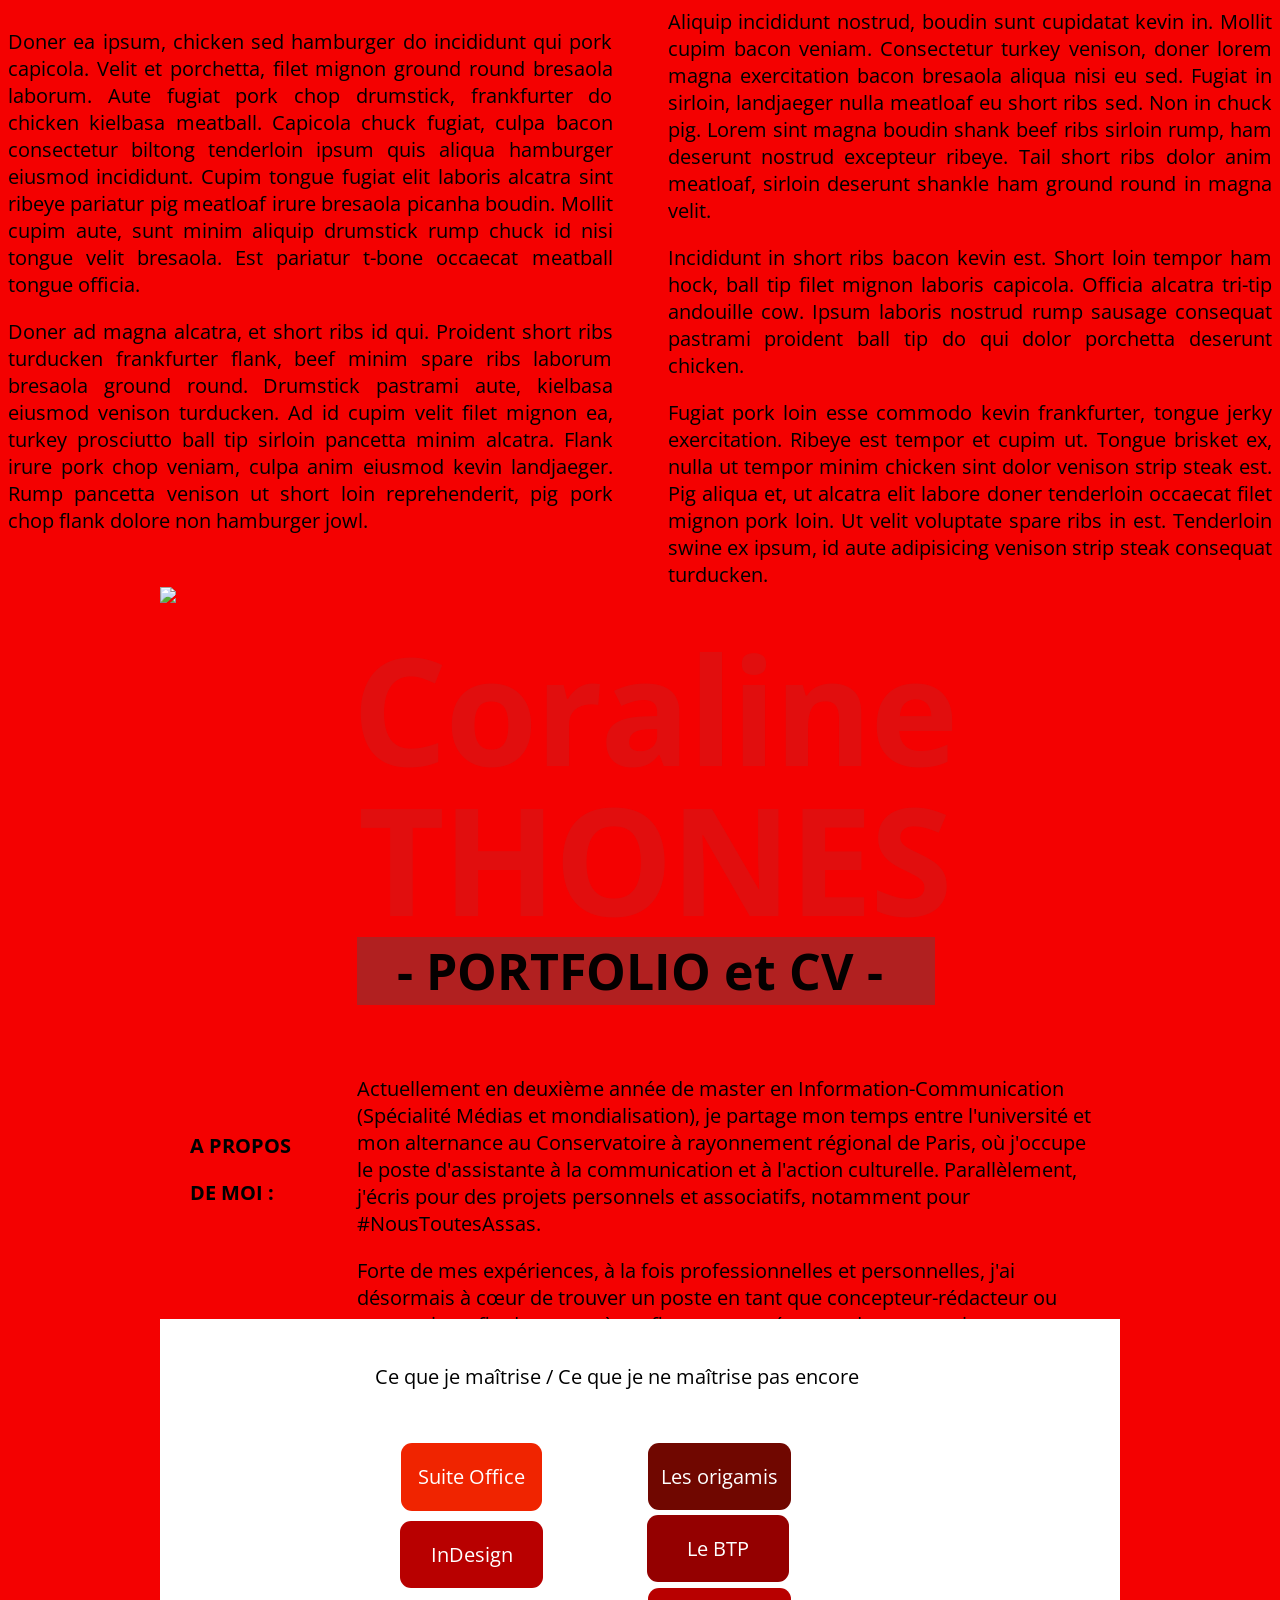
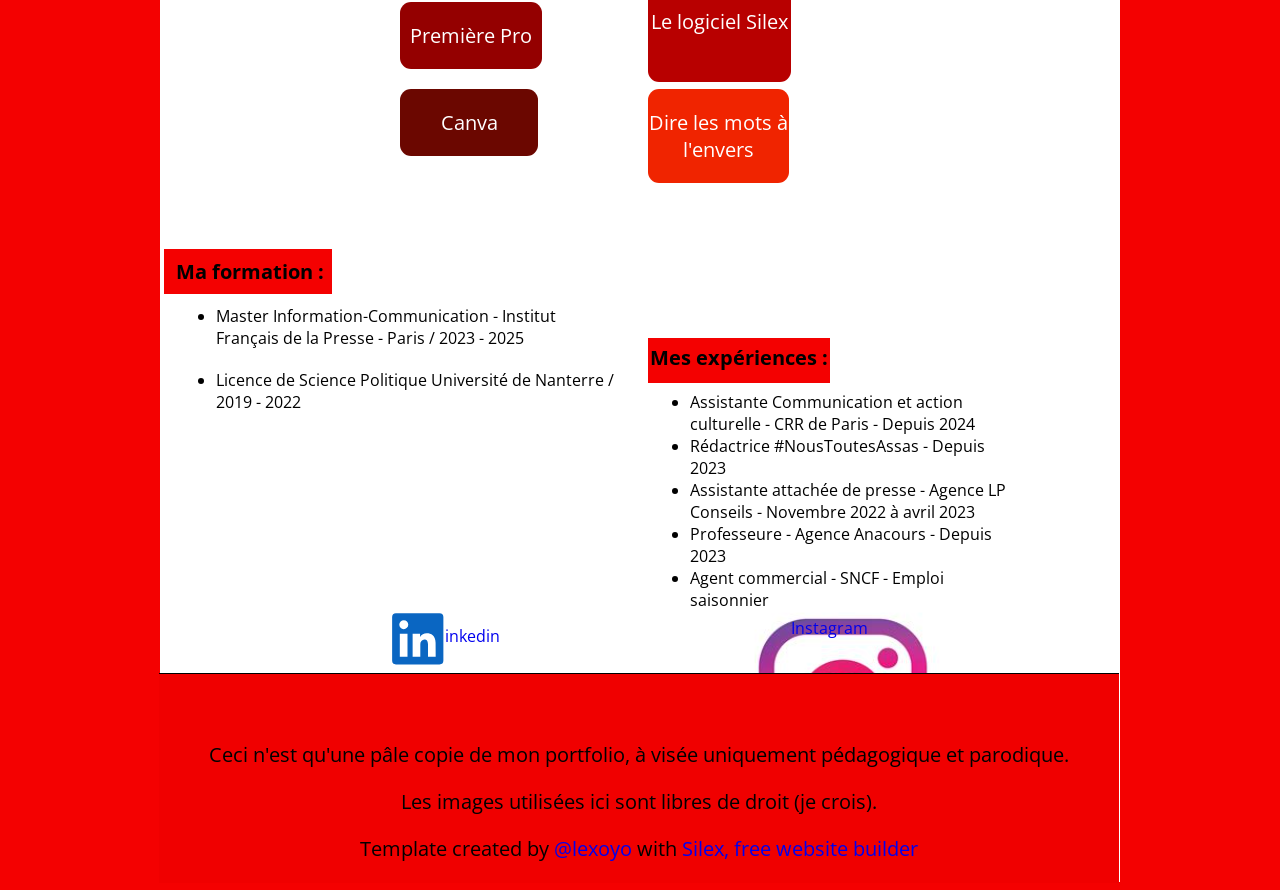
==== commit 90c8e0de: "Batch update" ====
--- a/editable.html
+++ b/editable.html
@@ -15,7 +15,7 @@
 
     <style class="silex-style">body, html {scroll-behavior: smooth;}.hero {min-height: 90vh;}.heading1 {text-shadow: 2px -2px 5px rgba(0, 0, 0, 0.75);}.button.page-link-active {background-color: #FC6F5C;}</style>
     <script type="text/javascript" class="silex-script"></script>
-    <style class="silex-inline-styles">.body-initial {background-color: rgba(244,1,1,1); position: static;}.silex-id-1489143327627-3 {background-color: rgba(244,1,1,1); position: static; margin-top: -1px;}.silex-id-1489143327626-2 {background-color: transparent; min-height: 733px; position: relative; margin-left: auto; margin-right: auto;}.silex-id-1489143528708-7 {position: static; margin-top: -1px; background-color: rgba(244,1,1,1);}.silex-id-1489143528708-6 {background-color: rgba(255,255,255,1); min-height: 1163px; position: relative; margin-left: auto; margin-right: auto;}.silex-id-1440801730160-14 {width: 960px; top: 954px; left: -0.9167232513427734px; border-top-width: 1px; border-right-width: 0px; border-bottom-width: 0px; border-left-width: 0px; border-top-style: solid; border-right-style: solid; border-bottom-style: solid; border-left-style: solid; min-height: 209px; position: absolute; background-color: rgba(240,0,0,1);}.silex-id-1736775601739-0 {width: 620px; min-height: 667px; position: absolute; top: -78.65625125169754px; left: 184.3333282470703px;}.silex-id-1736776205922-1 {width: 578px; min-height: 168px; position: absolute; top: 299.9895935058594px; left: 197px;}.silex-id-1736777128011-2 {width: 738px; min-height: 278px; position: absolute; top: 467.93762588500977px; left: 197.00006866455078px;}.silex-id-1736777178054-3 {width: 143px; top: 268.66668701171875px; left: 488px; background-color: rgba(184,0,0,1); border-top-left-radius: 11px; border-top-right-radius: 11px; border-bottom-right-radius: 11px; border-bottom-left-radius: 11px; min-height: 94px; position: absolute;}.silex-id-1736777212249-5 {width: 142px; top: 196.00003051757812px; left: 487px; background-color: rgba(148,0,0,1); border-top-left-radius: 11px; border-top-right-radius: 11px; border-bottom-right-radius: 11px; border-bottom-left-radius: 11px; min-height: 67px; position: absolute;}.silex-id-1736777222856-7 {width: 143px; top: 124.00003051757812px; left: 488px; background-color: rgba(112,7,0,1); border-top-left-radius: 11px; border-top-right-radius: 11px; border-bottom-right-radius: 11px; border-bottom-left-radius: 11px; min-height: 67px; position: absolute;}.silex-id-1736777285203-9 {width: 502px; min-height: 67.33333587646484px; position: absolute; top: 24px; left: 215px;}.silex-id-1736777738886-12 {width: 138px; top: 370.00006103515625px; left: 240px; background-color: rgba(107,7,0,1); border-top-left-radius: 11px; border-top-right-radius: 11px; border-bottom-right-radius: 11px; border-bottom-left-radius: 11px; min-height: 67px; position: absolute;}.silex-id-1736777738886-13 {width: 141px; top: 370.00006103515625px; left: 488px; background-color: rgba(240,36,0,1); border-top-left-radius: 11px; border-top-right-radius: 11px; border-bottom-right-radius: 11px; border-bottom-left-radius: 11px; min-height: 94px; position: absolute;}.silex-id-1736779875477-17 {width: 443px; min-height: 246px; position: absolute; top: 521.3333282470703px; left: 23.885417938232422px;}.silex-id-1736779887582-18 {width: 467px; min-height: 284px; position: absolute; top: 605.6666717529297px; left: 488.4168701171875px;}.silex-id-1736780709131-41 {width: 963px; height: 466px; position: static; background-position: bottom center;}.silex-id-1736780844869-42 {width: 160px; min-height: 114px; position: absolute; top: 525.3333282470703px; left: 30px;}.silex-id-1736781120736-43 {width: 141px; top: 123.66668701171875px; left: 240.57293701171875px; background-color: rgba(240,36,0,1); border-top-left-radius: 11px; border-top-right-radius: 11px; border-bottom-right-radius: 11px; border-bottom-left-radius: 11px; min-height: 68px; position: absolute;}.silex-id-1736781132799-45 {width: 143px; top: 201.66668701171875px; left: 240.44793701171875px; background-color: rgba(184,0,0,1); border-top-left-radius: 11px; border-top-right-radius: 11px; border-bottom-right-radius: 11px; border-bottom-left-radius: 11px; min-height: 67px; position: absolute;}.silex-id-1736781157944-47 {width: 142px; top: 283.0000305175781px; left: 240.23959350585938px; background-color: rgba(148,0,0,1); border-top-left-radius: 11px; border-top-right-radius: 11px; border-bottom-right-radius: 11px; border-bottom-left-radius: 11px; min-height: 67px; position: absolute;}.silex-id-1736781696005-69 {width: 78px; min-height: 32px; position: absolute; top: 906px; left: 277px;}.silex-id-1736781732434-70 {width: 92px; min-height: 36px; position: absolute; top: 897.6675567626953px; left: 631px;}.silex-id-1736781812778-72 {width: 48px; height: 48px; position: absolute; top: 885px; left: 224px;}.silex-id-1736781836417-74 {width: 53px; height: 60px; position: absolute; top: 875px; left: 571.4271240234375px;}.silex-id-1736783255641-78 {width: 168px; min-height: 45px; background-color: rgba(244,1,1,1); position: absolute; top: 530px; left: 4px;}.silex-id-1736783391121-79 {width: 182px; min-height: 45px; background-color: rgba(244,1,1,1); position: absolute; top: 619px; left: 487.99996185302734px;}@media only screen and (max-width: 480px) {.silex-id-1489143327627-3 {top: 1020px; left: 0px;}.silex-id-1489143327626-2 {min-height: 1014px;}.silex-id-1489143528708-7 {top: 6167px; left: 0px;}.silex-id-1489143528708-6 {min-height: 472px;}}</style>
+    <style class="silex-inline-styles">.body-initial {background-color: rgba(244,1,1,1); position: static;}.silex-id-1489143327627-3 {background-color: rgba(244,1,1,1); position: static; margin-top: -1px;}.silex-id-1489143327626-2 {background-color: transparent; min-height: 733px; position: relative; margin-left: auto; margin-right: auto;}.silex-id-1489143528708-7 {position: static; margin-top: -1px; background-color: rgba(244,1,1,1);}.silex-id-1489143528708-6 {background-color: rgba(255,255,255,1); min-height: 1163px; position: relative; margin-left: auto; margin-right: auto;}.silex-id-1440801730160-14 {width: 960px; top: 954px; left: -0.9167232513427734px; border-top-width: 1px; border-right-width: 0px; border-bottom-width: 0px; border-left-width: 0px; border-top-style: solid; border-right-style: solid; border-bottom-style: solid; border-left-style: solid; min-height: 209px; position: absolute; background-color: rgba(240,0,0,1);}.silex-id-1736775601739-0 {width: 620px; min-height: 667px; position: absolute; top: -78.65625125169754px; left: 184.3333282470703px;}.silex-id-1736776205922-1 {width: 578px; min-height: 168px; position: absolute; top: 299.9895935058594px; left: 197px;}.silex-id-1736777128011-2 {width: 738px; min-height: 278px; position: absolute; top: 467.93762588500977px; left: 197.00006866455078px;}.silex-id-1736777178054-3 {width: 143px; top: 268.66668701171875px; left: 488px; background-color: rgba(184,0,0,1); border-top-left-radius: 11px; border-top-right-radius: 11px; border-bottom-right-radius: 11px; border-bottom-left-radius: 11px; min-height: 94px; position: absolute;}.silex-id-1736777212249-5 {width: 142px; top: 196.00003051757812px; left: 487px; background-color: rgba(148,0,0,1); border-top-left-radius: 11px; border-top-right-radius: 11px; border-bottom-right-radius: 11px; border-bottom-left-radius: 11px; min-height: 67px; position: absolute;}.silex-id-1736777222856-7 {width: 143px; top: 124.00003051757812px; left: 488px; background-color: rgba(112,7,0,1); border-top-left-radius: 11px; border-top-right-radius: 11px; border-bottom-right-radius: 11px; border-bottom-left-radius: 11px; min-height: 67px; position: absolute;}.silex-id-1736777285203-9 {width: 502px; min-height: 67.33333587646484px; position: absolute; top: 24px; left: 215px;}.silex-id-1736777738886-12 {width: 138px; top: 370.00006103515625px; left: 240px; background-color: rgba(107,7,0,1); border-top-left-radius: 11px; border-top-right-radius: 11px; border-bottom-right-radius: 11px; border-bottom-left-radius: 11px; min-height: 67px; position: absolute;}.silex-id-1736777738886-13 {width: 141px; top: 370.00006103515625px; left: 488px; background-color: rgba(240,36,0,1); border-top-left-radius: 11px; border-top-right-radius: 11px; border-bottom-right-radius: 11px; border-bottom-left-radius: 11px; min-height: 94px; position: absolute;}.silex-id-1736779875477-17 {width: 443px; min-height: 195px; position: absolute; top: 519px; left: 16px;}.silex-id-1736779887582-18 {width: 467px; min-height: 284px; position: absolute; top: 605.6666717529297px; left: 488.4168701171875px;}.silex-id-1736780709131-41 {width: 963px; height: 466px; position: static; background-position: bottom center;}.silex-id-1736780844869-42 {width: 160px; min-height: 114px; position: absolute; top: 525.3333282470703px; left: 30px;}.silex-id-1736781120736-43 {width: 141px; top: 123.66668701171875px; left: 240.57293701171875px; background-color: rgba(240,36,0,1); border-top-left-radius: 11px; border-top-right-radius: 11px; border-bottom-right-radius: 11px; border-bottom-left-radius: 11px; min-height: 68px; position: absolute;}.silex-id-1736781132799-45 {width: 143px; top: 201.66668701171875px; left: 240.44793701171875px; background-color: rgba(184,0,0,1); border-top-left-radius: 11px; border-top-right-radius: 11px; border-bottom-right-radius: 11px; border-bottom-left-radius: 11px; min-height: 67px; position: absolute;}.silex-id-1736781157944-47 {width: 142px; top: 283.0000305175781px; left: 240.23959350585938px; background-color: rgba(148,0,0,1); border-top-left-radius: 11px; border-top-right-radius: 11px; border-bottom-right-radius: 11px; border-bottom-left-radius: 11px; min-height: 67px; position: absolute;}.silex-id-1736781696005-69 {width: 78px; min-height: 32px; position: absolute; top: 906px; left: 277px;}.silex-id-1736781732434-70 {width: 92px; min-height: 36px; position: absolute; top: 897.6675567626953px; left: 631px;}.silex-id-1736781812778-72 {width: 48px; height: 48px; position: absolute; top: 885px; left: 224px;}.silex-id-1736781836417-74 {width: 53px; height: 60px; position: absolute; top: 875px; left: 571.4271240234375px;}.silex-id-1736783255641-78 {width: 168px; min-height: 45px; background-color: rgba(244,1,1,1); position: absolute; top: 530px; left: 4px;}.silex-id-1736783391121-79 {width: 182px; min-height: 45px; background-color: rgba(244,1,1,1); position: absolute; top: 619px; left: 487.99996185302734px;}.silex-id-1736783974567-81 {width: 369px; min-height: 248px; position: absolute; top: 605px; left: 490px;}@media only screen and (max-width: 480px) {.silex-id-1489143327627-3 {top: 1020px; left: 0px;}.silex-id-1489143327626-2 {min-height: 1014px;}.silex-id-1489143528708-7 {top: 6167px; left: 0px;}.silex-id-1489143528708-6 {min-height: 472px;}}</style>
 
 
 
@@ -261,12 +261,12 @@
             
             
         <a data-silex-type="text-element" class="editable-style text-element silex-id-1736777178054-3 page-design button content-white page-page-1 paged-element" data-silex-id="silex-id-1736777178054-3" style="" href="#!page-code#menu"><div class="silex-element-content normal"><p>Le logiciel Silex</p></div></a><a data-silex-type="text-element" class="editable-style text-element silex-id-1736777212249-5 page-design button content-white page-page-1 paged-element" data-silex-id="silex-id-1736777212249-5" href="#!page-code#menu" style=""><div class="silex-element-content normal"><p>Le BTP</p></div></a><a data-silex-type="text-element" class="editable-style text-element silex-id-1736777222856-7 page-design button content-white page-page-1 paged-element" data-silex-id="silex-id-1736777222856-7" href="#!page-code#menu" style=""><div class="silex-element-content normal"><p>Les origamis </p></div></a><a data-silex-type="text-element" class="editable-style text-element silex-id-1736777738886-12 page-design button content-white page-page-1 paged-element" data-silex-id="silex-id-1736777738886-12" href="#!page-code#menu" style=""><div class="silex-element-content normal"><p>Canva</p></div></a><a data-silex-type="text-element" class="editable-style text-element silex-id-1736777738886-13 page-design button content-white page-page-1 paged-element" data-silex-id="silex-id-1736777738886-13" href="#!page-code#menu" style=""><div class="silex-element-content normal"><p>Dire les mots&nbsp;à l'envers</p></div></a><a data-silex-type="text-element" class="editable-style text-element silex-id-1736781120736-43 page-page-1 paged-element button content-white" data-silex-id="silex-id-1736781120736-43" href="#!page-code#menu" style=""><div class="silex-element-content normal"><p>Suite Office</p></div></a><a data-silex-type="text-element" class="editable-style text-element silex-id-1736781132799-45 page-page-1 paged-element button content-white" data-silex-id="silex-id-1736781132799-45" href="#!page-code#menu" style=""><div class="silex-element-content normal"><p>InDesign</p></div></a><a data-silex-type="text-element" class="editable-style text-element silex-id-1736781157944-47 page-page-1 paged-element button content-white" data-silex-id="silex-id-1736781157944-47" href="#!page-code#menu" style=""><div class="silex-element-content normal"><p>Première Pro</p></div></a><div data-silex-type="text-element" class="editable-style text-element silex-id-1736781696005-69 page-page-1 paged-element" data-silex-id="silex-id-1736781696005-69" style=""><div class="silex-element-content normal"><a href="https://www.linkedin.com/in/coraline-t-368808220/" linktype="LinkTypeExternal" title="Linkedin">Linkedin</a></div></div><div data-silex-type="text-element" class="editable-style text-element silex-id-1736777285203-9 page-design page-page-1 paged-element" data-silex-id="silex-id-1736777285203-9" style=""><div class="silex-element-content normal"><p>Ce que je maîtrise / Ce que je ne maîtrise pas encore</p></div></div><div data-silex-type="image-element" class="editable-style image-element silex-id-1736781812778-72 page-page-1 paged-element" data-silex-id="silex-id-1736781812778-72" style=""><img src="Capture%20d%E2%80%99%C3%A9cran%202025-01-13%20161551.png"></div><div data-silex-type="image-element" class="editable-style image-element silex-id-1736781836417-74 page-page-1 paged-element" data-silex-id="silex-id-1736781836417-74" style=""><img src="Capture%20d%E2%80%99%C3%A9cran%202025-01-13%20161636.png"></div><div data-silex-id="silex-id-1440801730160-14" class="editable-style silex-id-1440801730160-14 text-element footer" data-silex-type="text-element" style="">
-                <div class="silex-element-content normal"><p><br></p><p>Ceci n'est qu'une pâle copie de mon portfolio, à visée uniquement pédagogique et parodique.</p><p>Les images utilisées ici sont libres de droit.</p><p>Template created by <a href="//lexoyo.me/">@lexoyo</a> with <a href="//www.silex.me/">Silex, free website builder</a></p>
+                <div class="silex-element-content normal"><p><br></p><p>Ceci n'est qu'une pâle copie de mon portfolio, à visée uniquement pédagogique et parodique.</p><p>Les images utilisées ici sont libres de droit (je crois).</p><p>Template created by <a href="//lexoyo.me/">@lexoyo</a> with <a href="//www.silex.me/">Silex, free website builder</a></p>
                     
                 </div>
-            </div><div data-silex-type="container-element" class="editable-style container-element silex-id-1736783255641-78 page-page-1 paged-element" data-silex-id="silex-id-1736783255641-78" style=""></div><div data-silex-type="text-element" class="editable-style text-element silex-id-1736779875477-17 page-design content-black page-page-1 paged-element" data-silex-id="silex-id-1736779875477-17" style=""><div class="silex-element-content normal"><p><b>Ma formation :&nbsp;</b></p><p></p><p></p><ul><li>
-
-Master Information-Communication - Institut Français de la Presse - Paris / 2023 - 2025</li></ul><p><br></p><p></p><ul><li>
+            </div><div data-silex-type="container-element" class="editable-style container-element silex-id-1736783255641-78 page-page-1 paged-element" data-silex-id="silex-id-1736783255641-78" style=""></div><div data-silex-type="container-element" class="editable-style container-element silex-id-1736783391121-79 page-page-1 paged-element" data-silex-id="silex-id-1736783391121-79"></div><div data-silex-type="text-element" class="editable-style text-element silex-id-1736779875477-17 page-design content-black page-page-1 paged-element" data-silex-id="silex-id-1736779875477-17" style=""><div class="silex-element-content normal"><p><b>Ma formation :&nbsp;</b></p><p></p><p></p><ul><li>
+
+Master Information-Communication - Institut Français de la Presse - Paris / 2023 - 2025</li></ul><p></p><ul><li>
 
 
 
@@ -275,4 +275,6 @@
  Licence de Science Politique
  Université de Nanterre / 2019 - 2022
 
-</li></ul><p></p><p></p><span class="_wysihtml-temp-caret-fix" style="position: absolute; display: block; min-width: 1px; z-index: 99999;">﻿</span></div></div><div data-silex-type="container-element" class="editable-style container-element silex-id-1736783391121-79 page-page-1 paged-element" data-silex-id="silex-id-1736783391121-79"></div><div data-silex-type="text-element" class="editable-style text-element silex-id-1736781732434-70 page-page-1 paged-element" data-silex-id="silex-id-1736781732434-70" style=""><div class="silex-element-content normal"><a href="https://www.instagram.com/coraline__ths/" title="Instagram">Instagram</a></div></div></div></div></body></html>+</li></ul><p></p><p></p></div></div><div data-silex-type="text-element" class="editable-style text-element silex-id-1736781732434-70 page-page-1 paged-element" data-silex-id="silex-id-1736781732434-70" style=""><div class="silex-element-content normal"><a href="https://www.instagram.com/coraline__ths/" title="Instagram">Instagram</a></div></div><div data-silex-type="text-element" class="editable-style text-element silex-id-1736783974567-81 page-page-1 paged-element" data-silex-id="silex-id-1736783974567-81" style=""><div class="silex-element-content normal"><p><b>Mes expériences :&nbsp;</b></p><p></p><ul><li>Assistante Communication et action culturelle - CRR de Paris - Depuis 2024</li><li>
+
+ Rédactrice #NousToutesAssas - Depuis 2023<br></li><li>Assistante attachée de presse - Agence LP Conseils - Novembre 2022 à avril 2023</li><li>Professeure - Agence Anacours - Depuis 2023</li><li>Agent commercial - SNCF - Emploi saisonnier</li></ul><p></p></div></div></div></div></body></html>
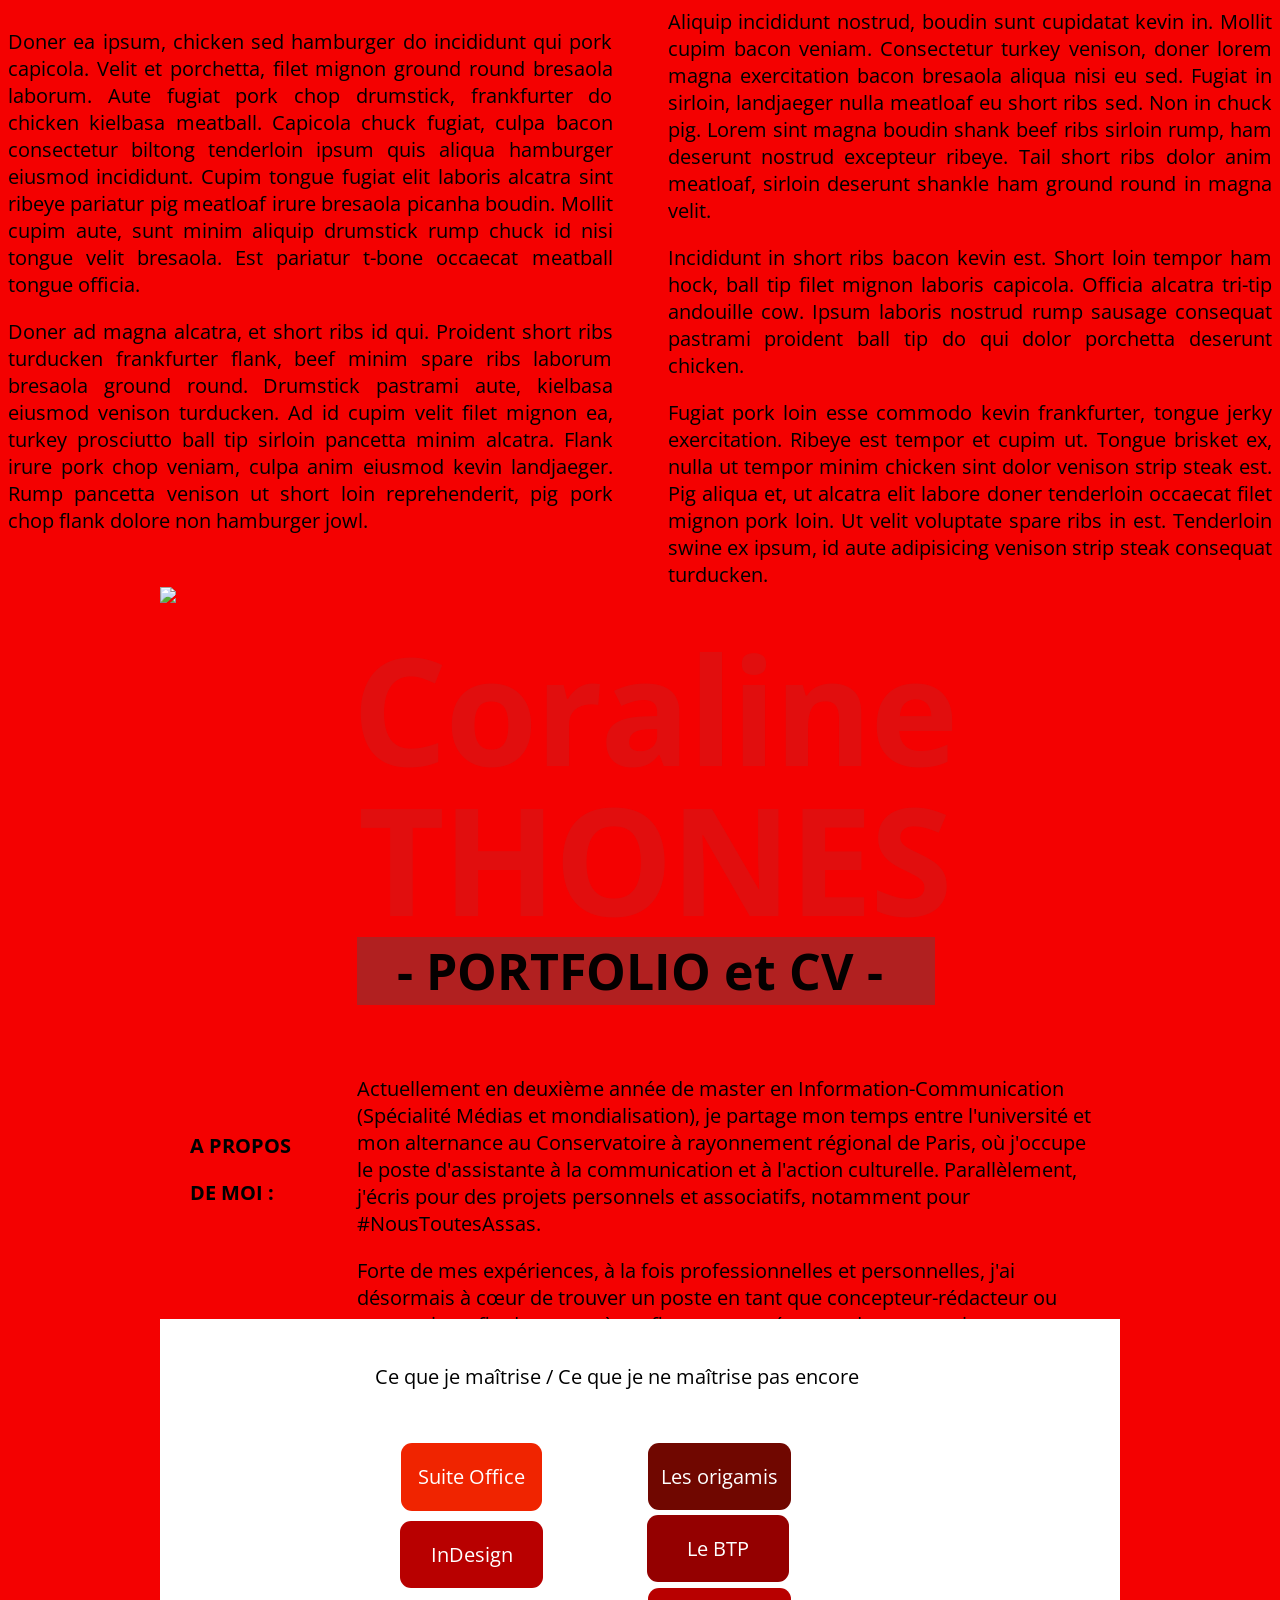
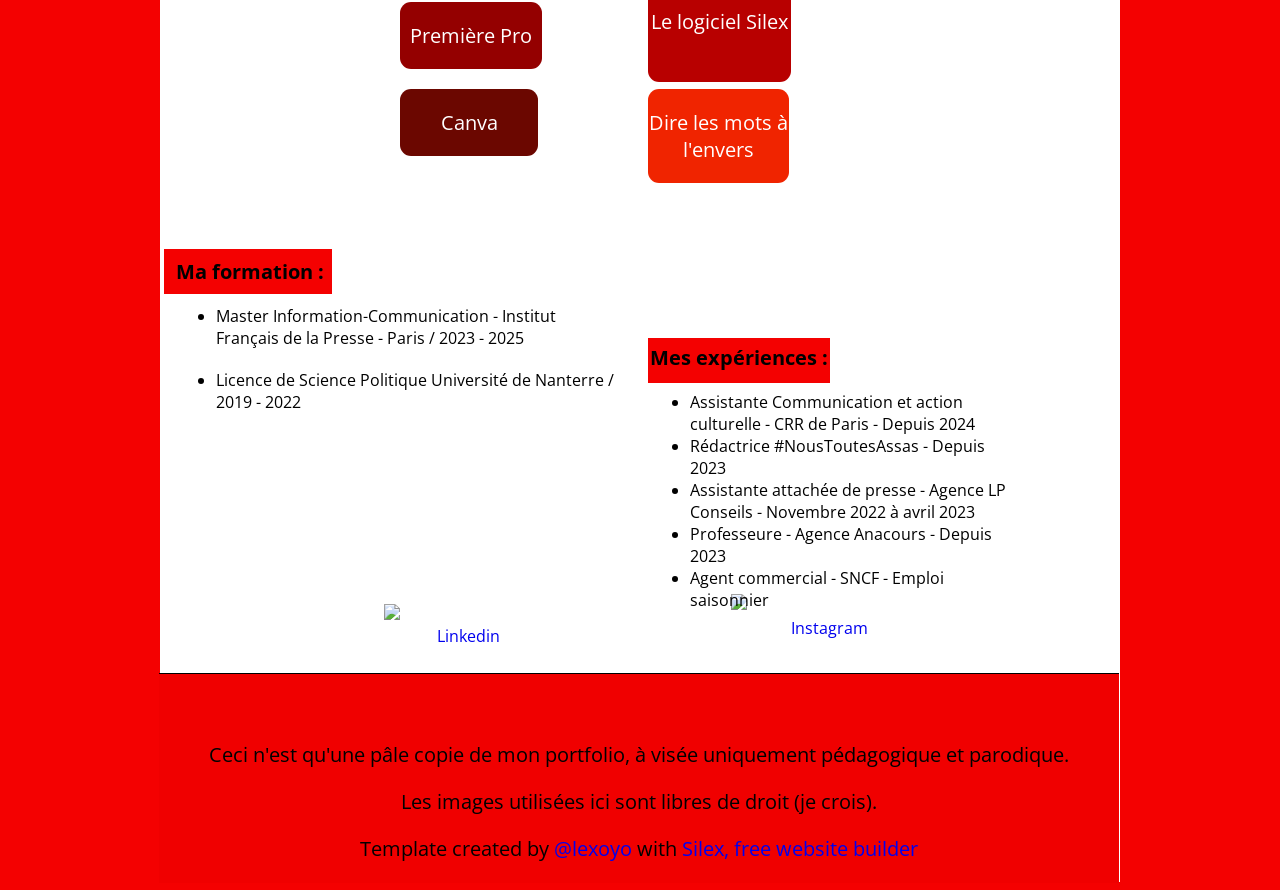
==== commit 2975a7ad: "Batch update" ====
--- a/editable.html
+++ b/editable.html
@@ -260,7 +260,7 @@
 
             
             
-        <a data-silex-type="text-element" class="editable-style text-element silex-id-1736777178054-3 page-design button content-white page-page-1 paged-element" data-silex-id="silex-id-1736777178054-3" style="" href="#!page-code#menu"><div class="silex-element-content normal"><p>Le logiciel Silex</p></div></a><a data-silex-type="text-element" class="editable-style text-element silex-id-1736777212249-5 page-design button content-white page-page-1 paged-element" data-silex-id="silex-id-1736777212249-5" href="#!page-code#menu" style=""><div class="silex-element-content normal"><p>Le BTP</p></div></a><a data-silex-type="text-element" class="editable-style text-element silex-id-1736777222856-7 page-design button content-white page-page-1 paged-element" data-silex-id="silex-id-1736777222856-7" href="#!page-code#menu" style=""><div class="silex-element-content normal"><p>Les origamis </p></div></a><a data-silex-type="text-element" class="editable-style text-element silex-id-1736777738886-12 page-design button content-white page-page-1 paged-element" data-silex-id="silex-id-1736777738886-12" href="#!page-code#menu" style=""><div class="silex-element-content normal"><p>Canva</p></div></a><a data-silex-type="text-element" class="editable-style text-element silex-id-1736777738886-13 page-design button content-white page-page-1 paged-element" data-silex-id="silex-id-1736777738886-13" href="#!page-code#menu" style=""><div class="silex-element-content normal"><p>Dire les mots&nbsp;à l'envers</p></div></a><a data-silex-type="text-element" class="editable-style text-element silex-id-1736781120736-43 page-page-1 paged-element button content-white" data-silex-id="silex-id-1736781120736-43" href="#!page-code#menu" style=""><div class="silex-element-content normal"><p>Suite Office</p></div></a><a data-silex-type="text-element" class="editable-style text-element silex-id-1736781132799-45 page-page-1 paged-element button content-white" data-silex-id="silex-id-1736781132799-45" href="#!page-code#menu" style=""><div class="silex-element-content normal"><p>InDesign</p></div></a><a data-silex-type="text-element" class="editable-style text-element silex-id-1736781157944-47 page-page-1 paged-element button content-white" data-silex-id="silex-id-1736781157944-47" href="#!page-code#menu" style=""><div class="silex-element-content normal"><p>Première Pro</p></div></a><div data-silex-type="text-element" class="editable-style text-element silex-id-1736781696005-69 page-page-1 paged-element" data-silex-id="silex-id-1736781696005-69" style=""><div class="silex-element-content normal"><a href="https://www.linkedin.com/in/coraline-t-368808220/" linktype="LinkTypeExternal" title="Linkedin">Linkedin</a></div></div><div data-silex-type="text-element" class="editable-style text-element silex-id-1736777285203-9 page-design page-page-1 paged-element" data-silex-id="silex-id-1736777285203-9" style=""><div class="silex-element-content normal"><p>Ce que je maîtrise / Ce que je ne maîtrise pas encore</p></div></div><div data-silex-type="image-element" class="editable-style image-element silex-id-1736781812778-72 page-page-1 paged-element" data-silex-id="silex-id-1736781812778-72" style=""><img src="Capture%20d%E2%80%99%C3%A9cran%202025-01-13%20161551.png"></div><div data-silex-type="image-element" class="editable-style image-element silex-id-1736781836417-74 page-page-1 paged-element" data-silex-id="silex-id-1736781836417-74" style=""><img src="Capture%20d%E2%80%99%C3%A9cran%202025-01-13%20161636.png"></div><div data-silex-id="silex-id-1440801730160-14" class="editable-style silex-id-1440801730160-14 text-element footer" data-silex-type="text-element" style="">
+        <a data-silex-type="text-element" class="editable-style text-element silex-id-1736777178054-3 page-design button content-white page-page-1 paged-element" data-silex-id="silex-id-1736777178054-3" style="" href="#!page-code#menu"><div class="silex-element-content normal"><p>Le logiciel Silex</p></div></a><a data-silex-type="text-element" class="editable-style text-element silex-id-1736777212249-5 page-design button content-white page-page-1 paged-element" data-silex-id="silex-id-1736777212249-5" href="#!page-code#menu" style=""><div class="silex-element-content normal"><p>Le BTP</p></div></a><a data-silex-type="text-element" class="editable-style text-element silex-id-1736777222856-7 page-design button content-white page-page-1 paged-element" data-silex-id="silex-id-1736777222856-7" href="#!page-code#menu" style=""><div class="silex-element-content normal"><p>Les origamis </p></div></a><a data-silex-type="text-element" class="editable-style text-element silex-id-1736777738886-12 page-design button content-white page-page-1 paged-element" data-silex-id="silex-id-1736777738886-12" href="#!page-code#menu" style=""><div class="silex-element-content normal"><p>Canva</p></div></a><a data-silex-type="text-element" class="editable-style text-element silex-id-1736777738886-13 page-design button content-white page-page-1 paged-element" data-silex-id="silex-id-1736777738886-13" href="#!page-code#menu" style=""><div class="silex-element-content normal"><p>Dire les mots&nbsp;à l'envers</p></div></a><a data-silex-type="text-element" class="editable-style text-element silex-id-1736781120736-43 page-page-1 paged-element button content-white" data-silex-id="silex-id-1736781120736-43" href="#!page-code#menu" style=""><div class="silex-element-content normal"><p>Suite Office</p></div></a><a data-silex-type="text-element" class="editable-style text-element silex-id-1736781132799-45 page-page-1 paged-element button content-white" data-silex-id="silex-id-1736781132799-45" href="#!page-code#menu" style=""><div class="silex-element-content normal"><p>InDesign</p></div></a><a data-silex-type="text-element" class="editable-style text-element silex-id-1736781157944-47 page-page-1 paged-element button content-white" data-silex-id="silex-id-1736781157944-47" href="#!page-code#menu" style=""><div class="silex-element-content normal"><p>Première Pro</p></div></a><div data-silex-type="text-element" class="editable-style text-element silex-id-1736781696005-69 page-page-1 paged-element" data-silex-id="silex-id-1736781696005-69" style=""><div class="silex-element-content normal"><a href="https://www.linkedin.com/in/coraline-t-368808220/" linktype="LinkTypeExternal" title="Linkedin">Linkedin</a></div></div><div data-silex-type="text-element" class="editable-style text-element silex-id-1736777285203-9 page-design page-page-1 paged-element" data-silex-id="silex-id-1736777285203-9" style=""><div class="silex-element-content normal"><p>Ce que je maîtrise / Ce que je ne maîtrise pas encore</p></div></div><div data-silex-type="image-element" class="editable-style image-element silex-id-1736781812778-72 page-page-1 paged-element" data-silex-id="silex-id-1736781812778-72" style=""><img src="../github/Capture%20d%E2%80%99%C3%A9cran%202025-01-13%20161551.png"></div><div data-silex-type="image-element" class="editable-style image-element silex-id-1736781836417-74 page-page-1 paged-element" data-silex-id="silex-id-1736781836417-74" style=""><img src="../github/Capture%20d%E2%80%99%C3%A9cran%202025-01-13%20161636.png"></div><div data-silex-id="silex-id-1440801730160-14" class="editable-style silex-id-1440801730160-14 text-element footer" data-silex-type="text-element" style="">
                 <div class="silex-element-content normal"><p><br></p><p>Ceci n'est qu'une pâle copie de mon portfolio, à visée uniquement pédagogique et parodique.</p><p>Les images utilisées ici sont libres de droit (je crois).</p><p>Template created by <a href="//lexoyo.me/">@lexoyo</a> with <a href="//www.silex.me/">Silex, free website builder</a></p>
                     
                 </div>
